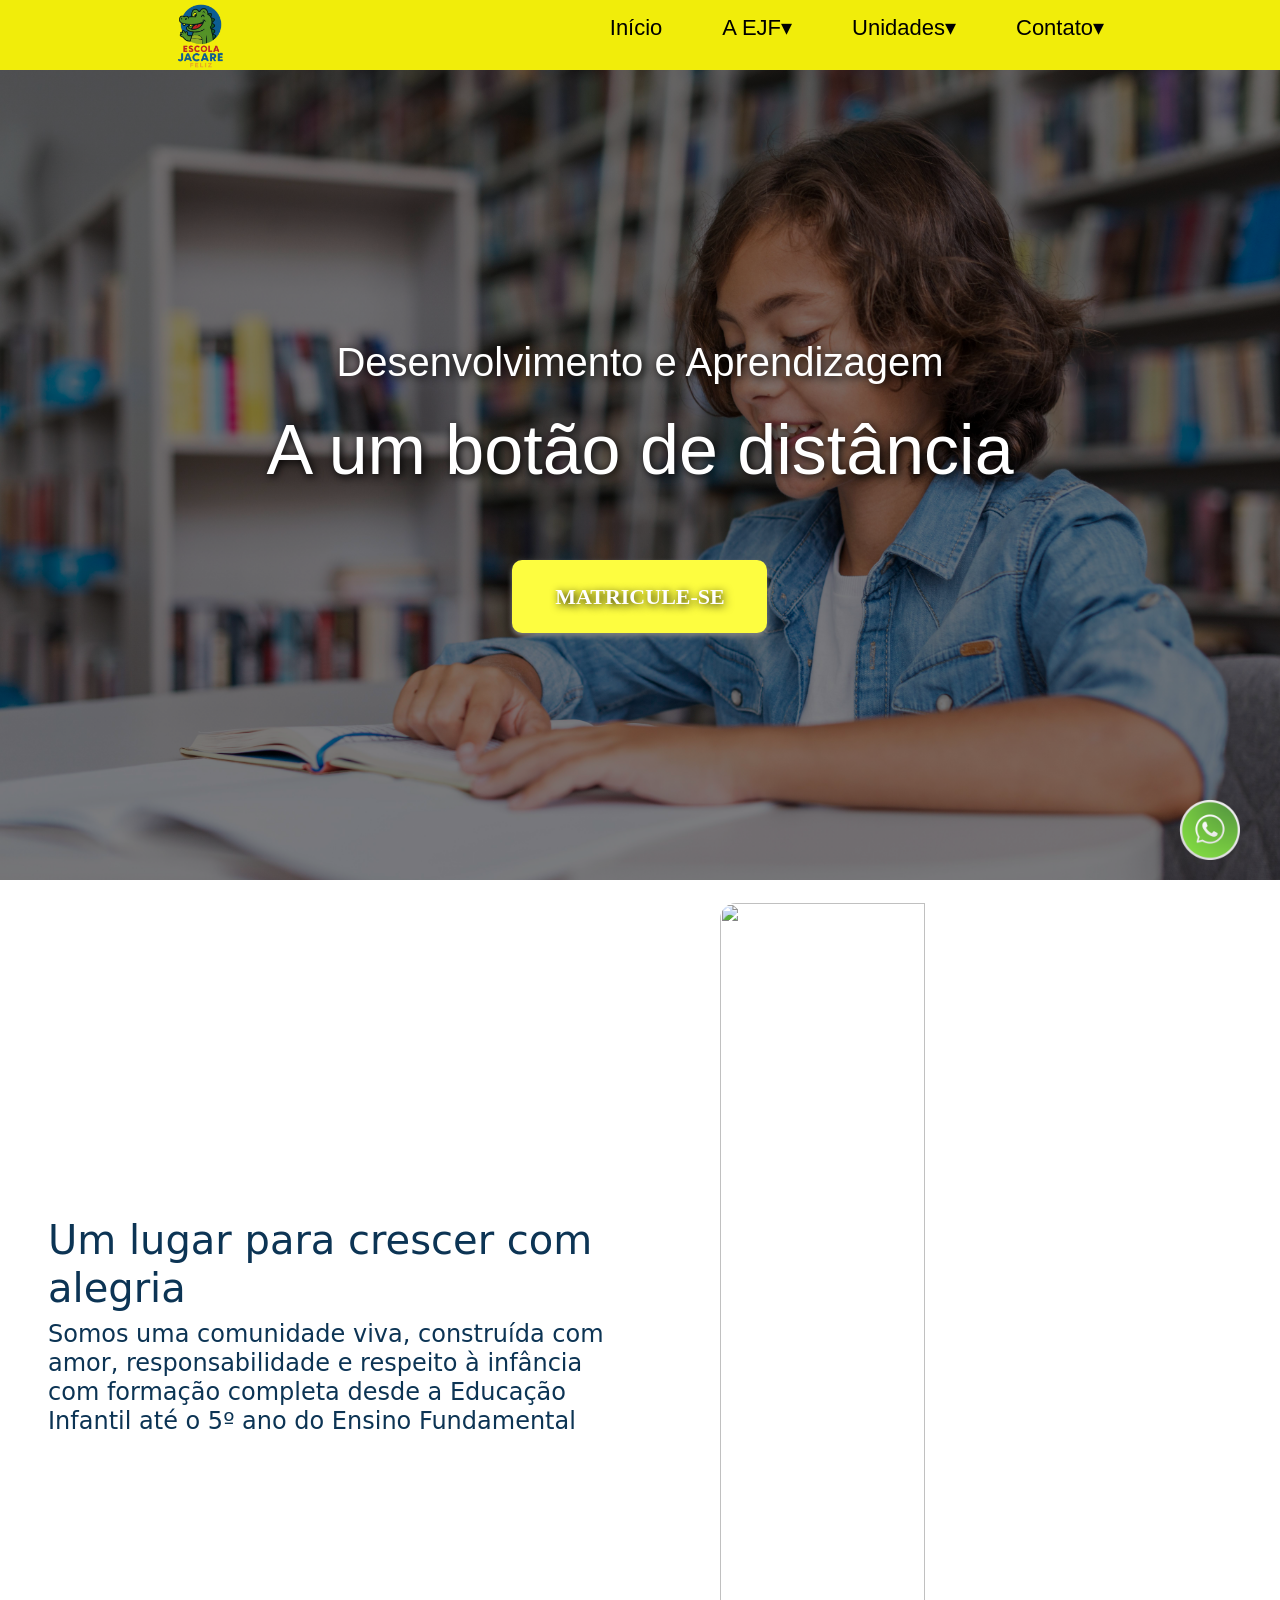
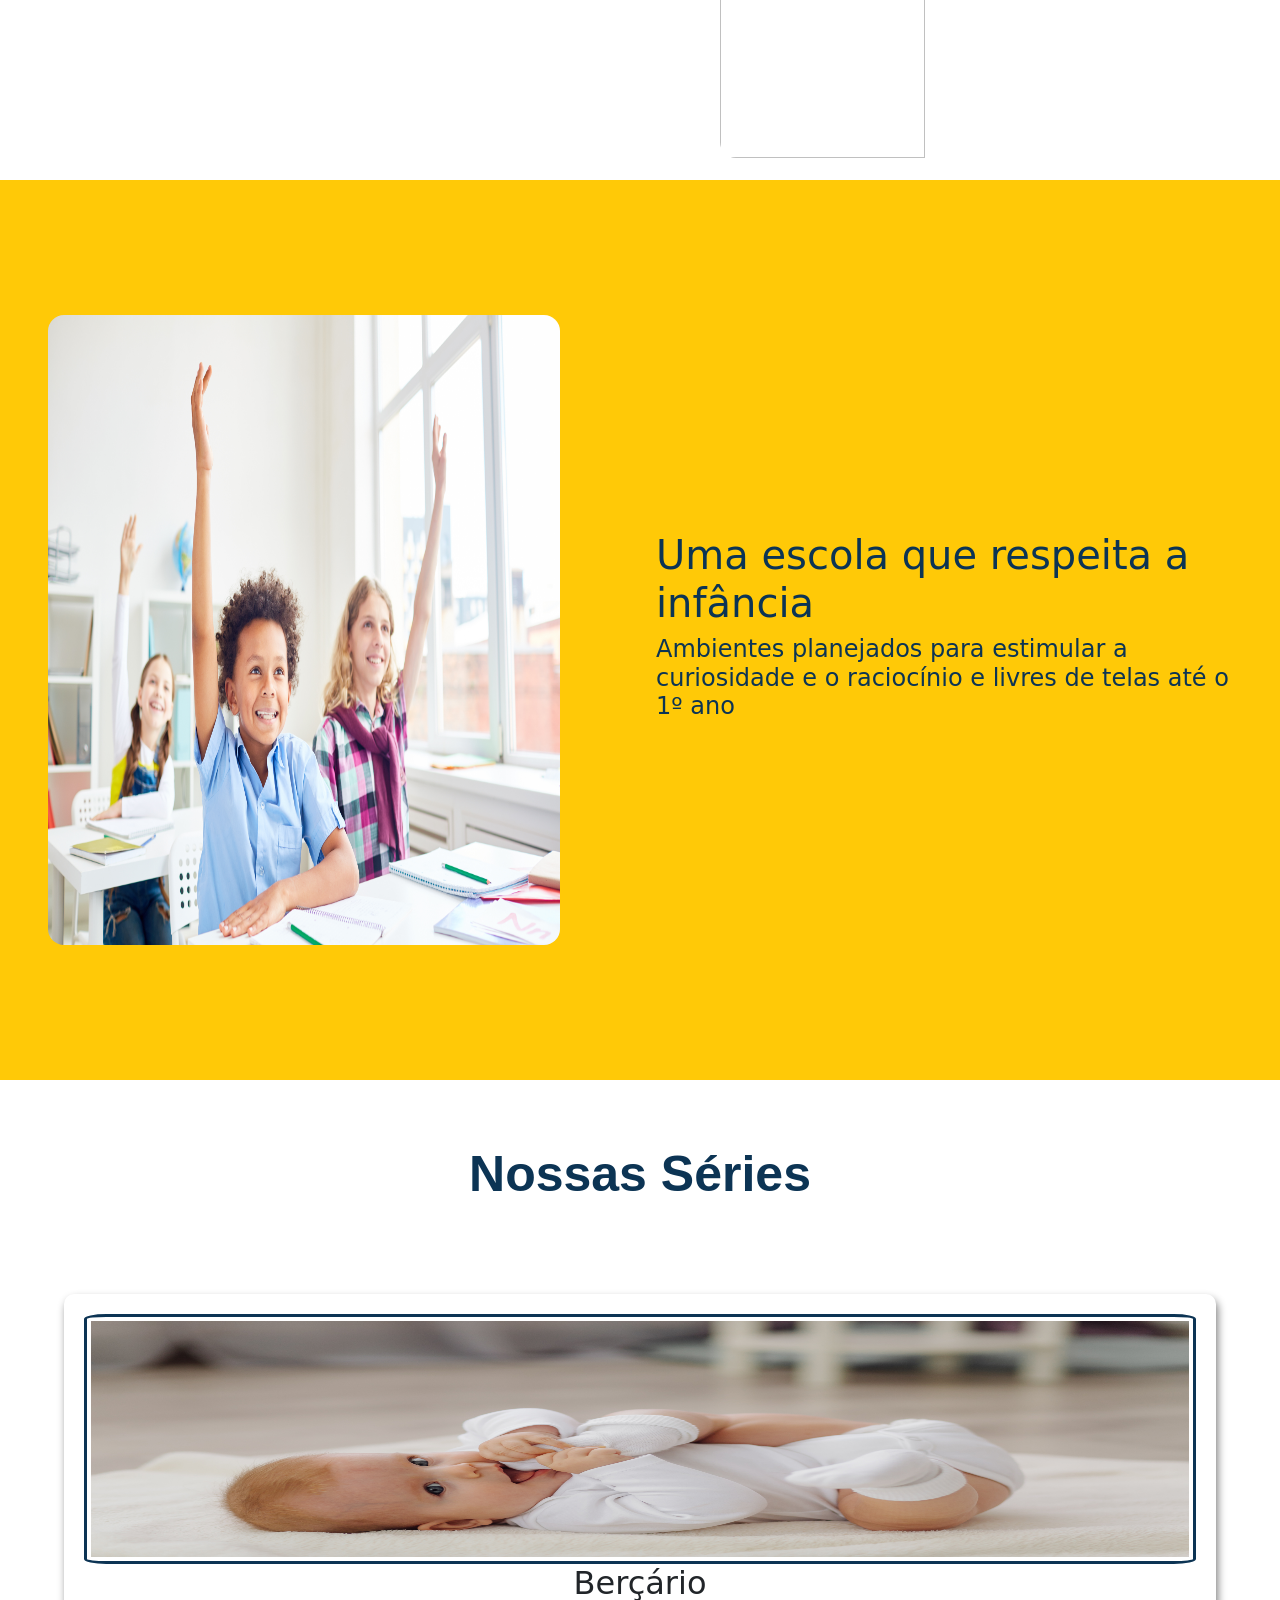
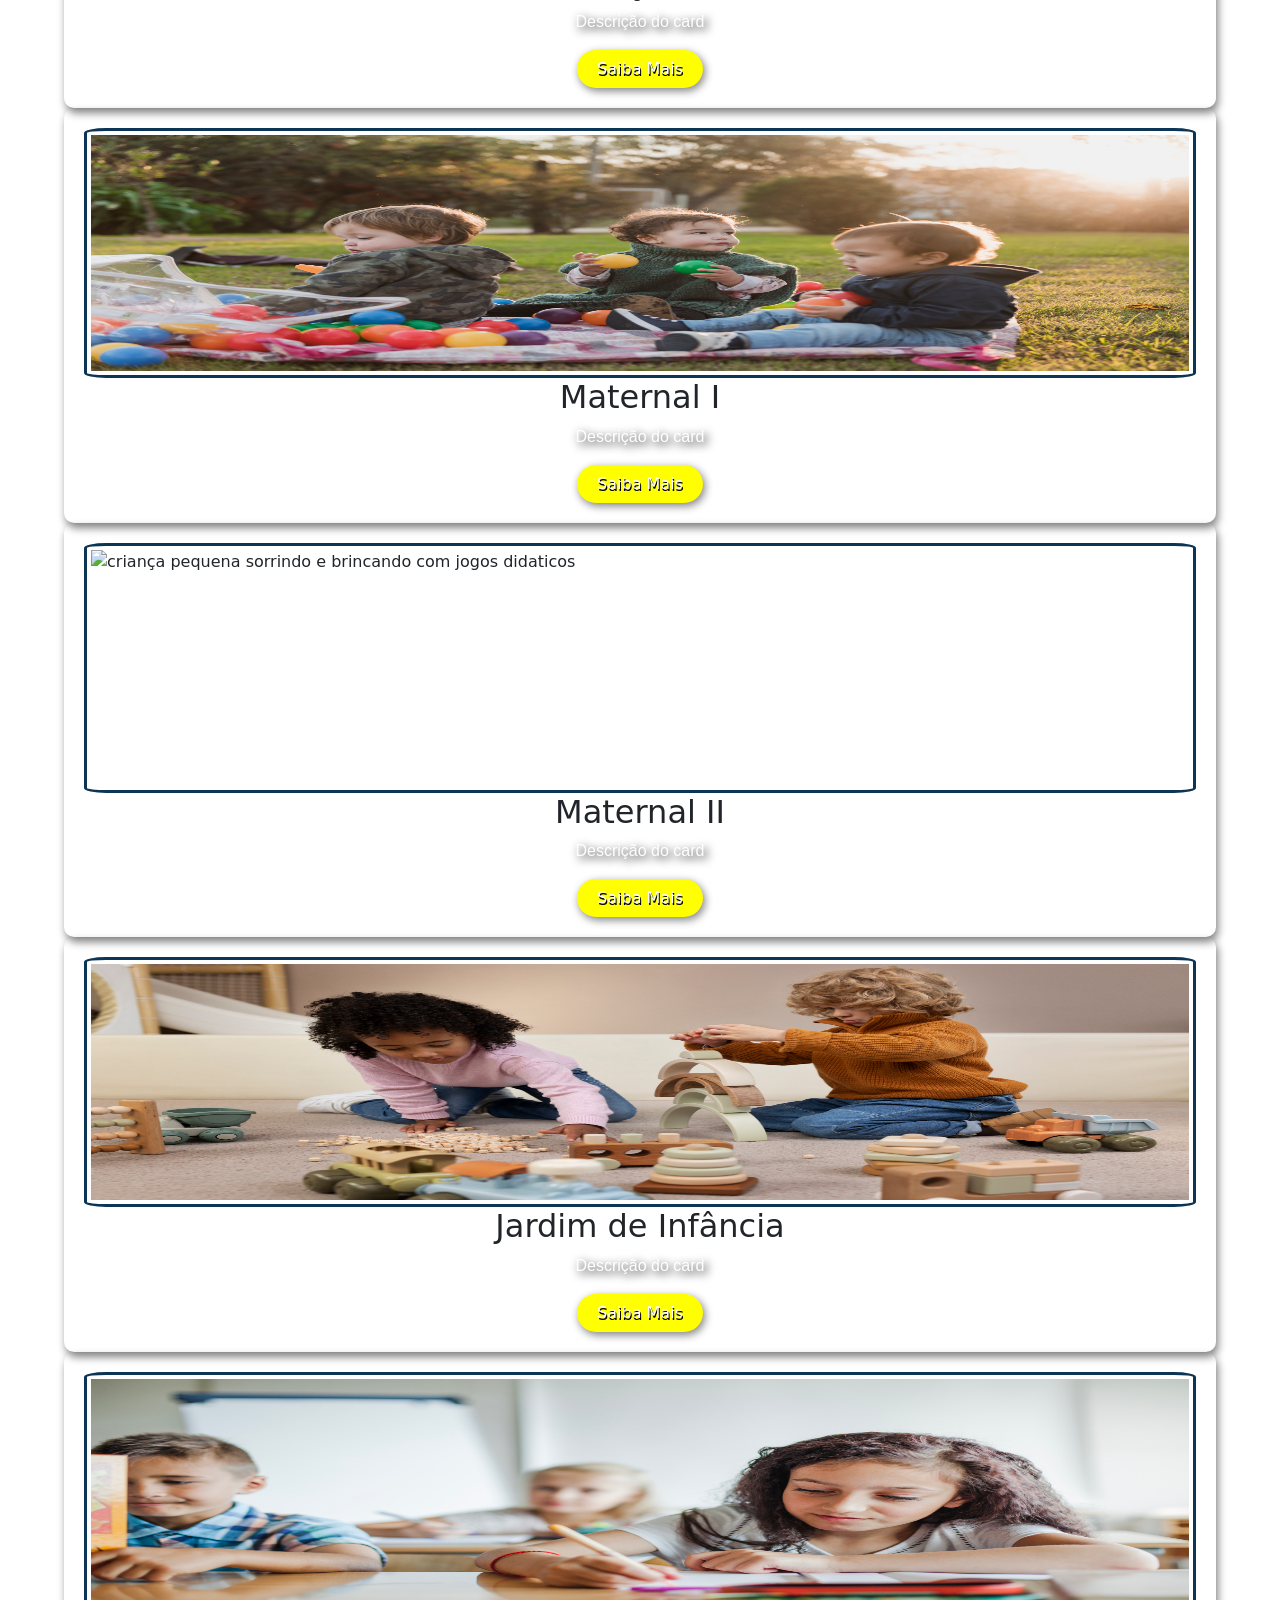
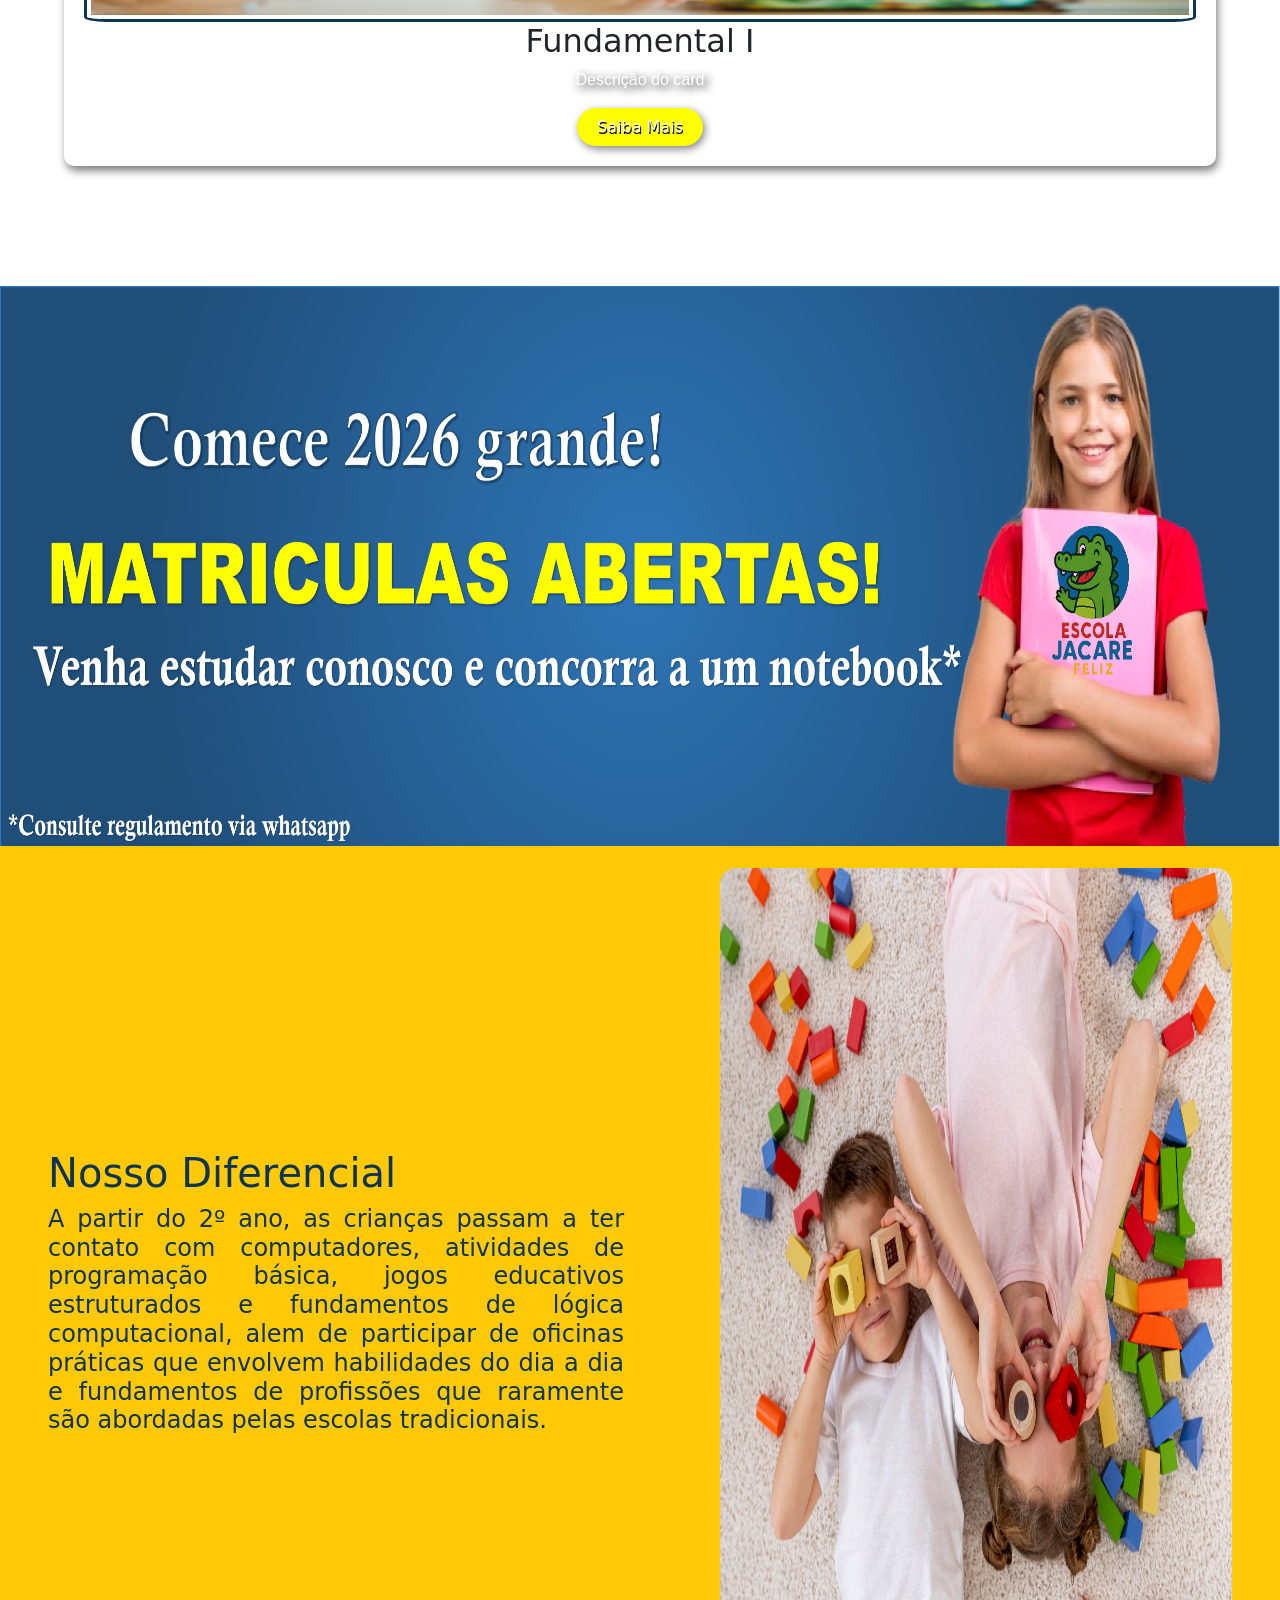
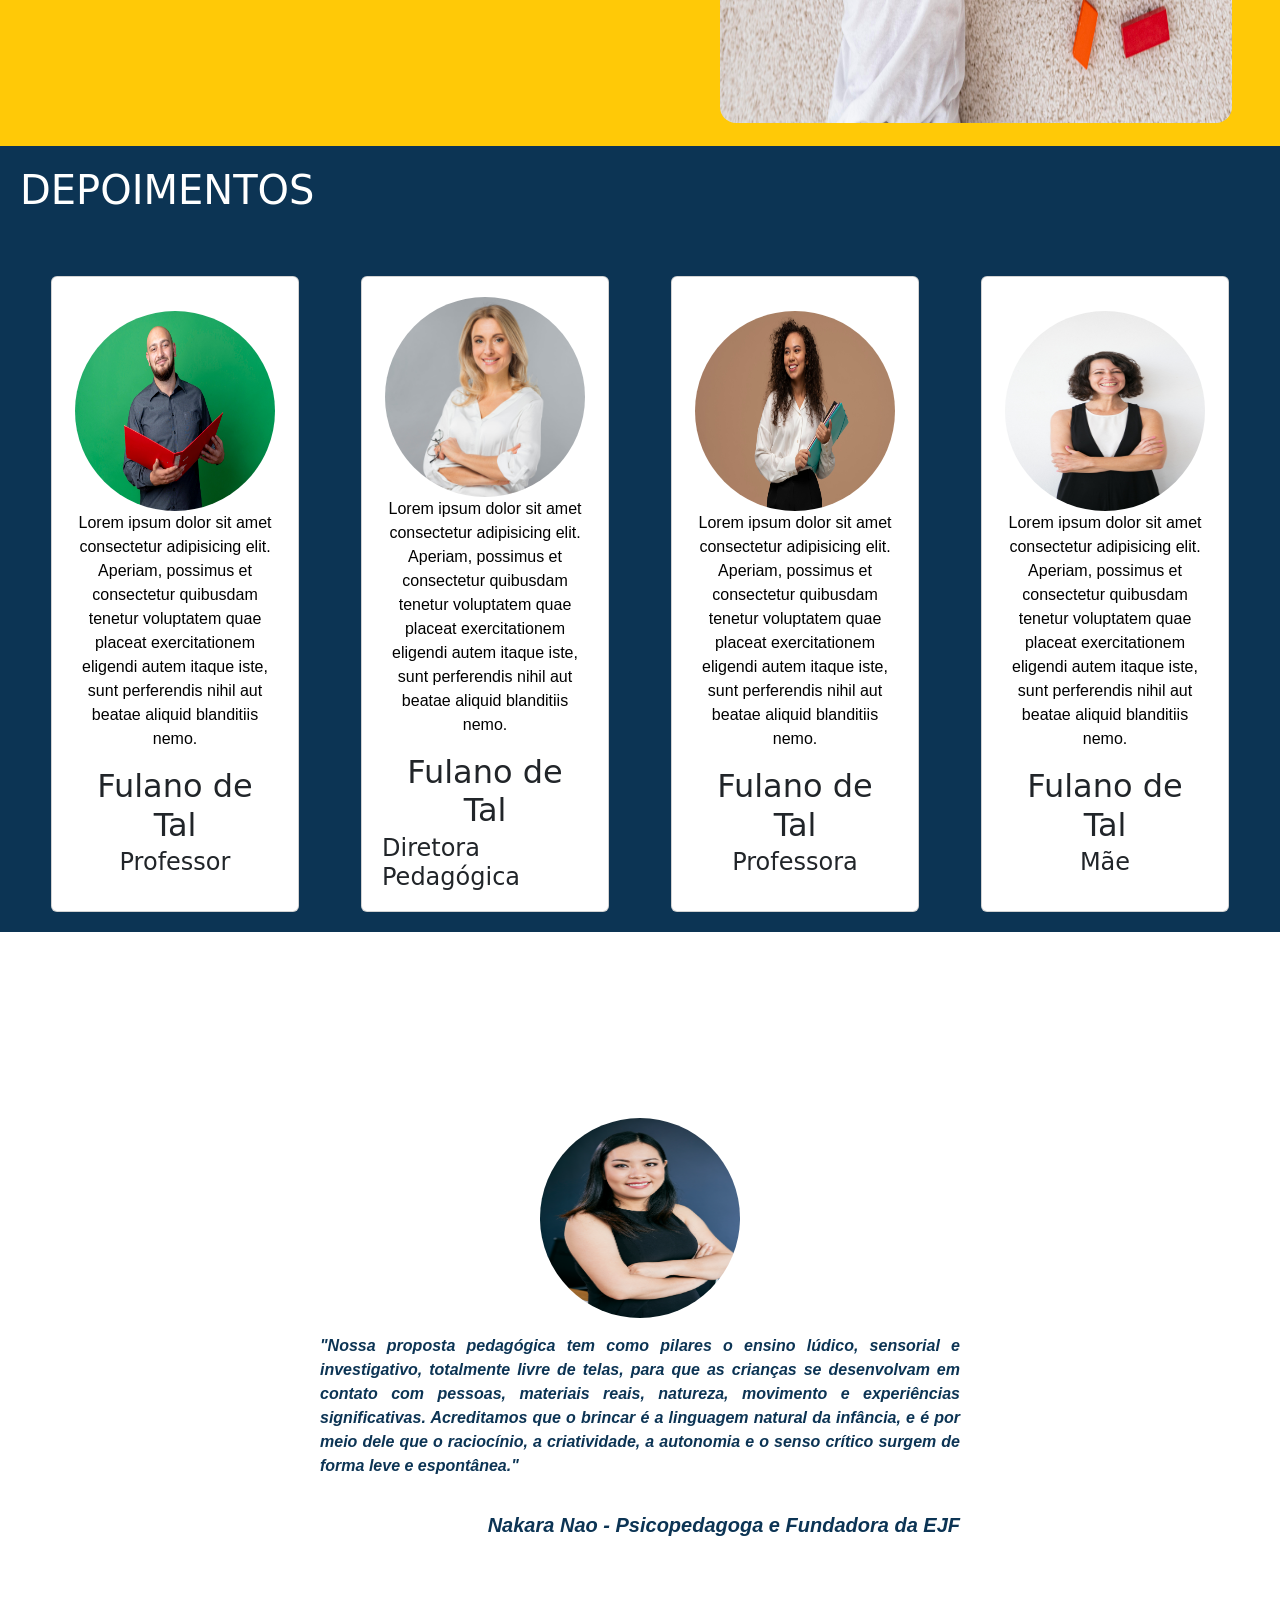
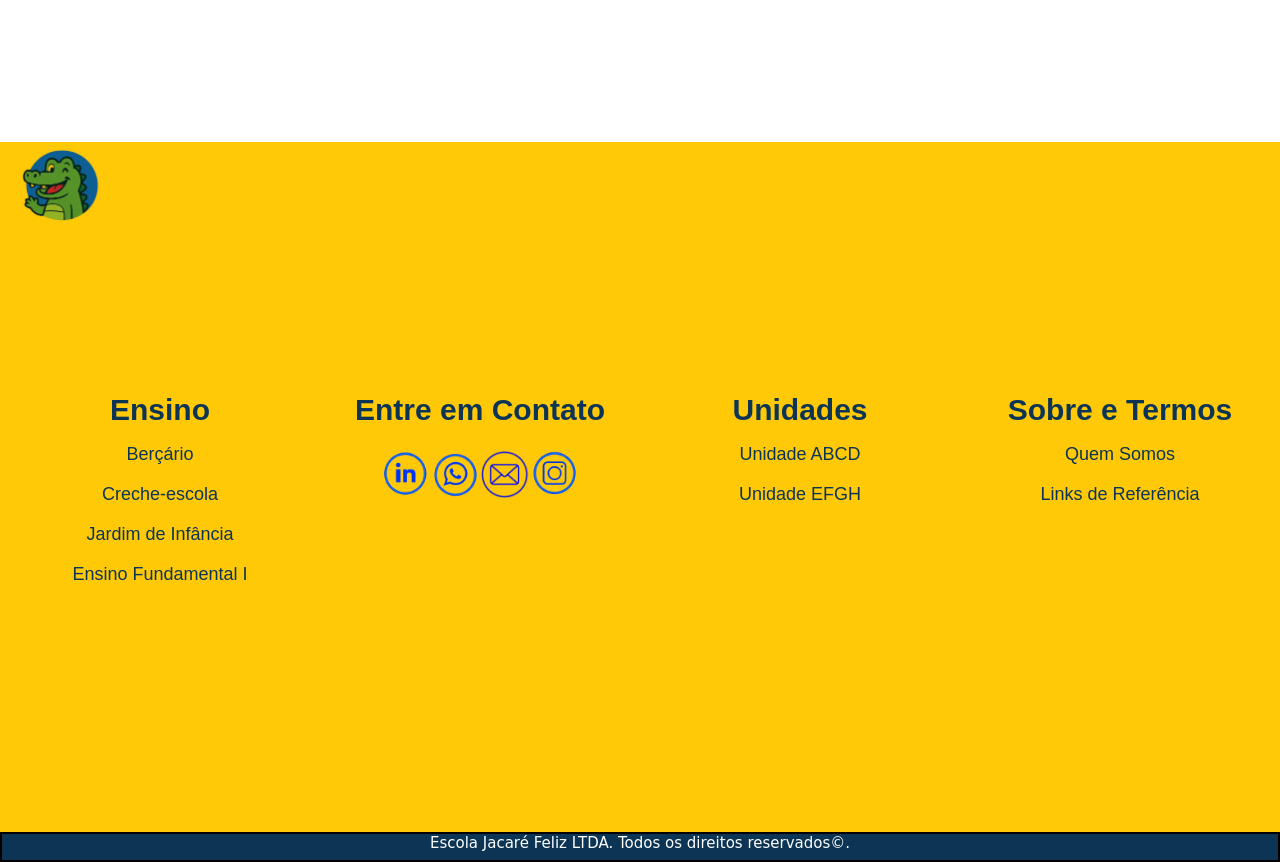
==== index.html @ 730bd3cc "atualizando pagina do site" ====
<!DOCTYPE html>
<html  lang="pt-BR">
<head>
	<meta charset="utf-8">
	<meta name="viewport" content="width=device-width, initial-scale=1">
	<link rel="stylesheet" href="menu-dropdown.css">
  	<link rel="stylesheet" href="body.css">
	<link rel="stylesheet" href="teste.css">
	<link rel="stylesheet" href="footer.css">
	<link rel="stylesheet" href="">
	<link rel="preconnect" href="https://fonts.googleapis.com"> <!--GOOGLE FONTS POPPINS-->
	<link rel="preconnect" href="https://fonts.gstatic.com" crossorigin>
	<link href="https://fonts.googleapis.com/css2?family=Jersey+25&family=Poppins:ital,wght@0,100;0,200;0,300;0,400;0,500;0,600;0,700;0,800;0,900;1,100;1,200;1,300;1,400;1,500;1,600;1,700;1,800;1,900&family=Roboto:ital,wght@0,100;0,300;0,400;0,500;0,700;0,900;1,100;1,300;1,400;1,500;1,700;1,900&display=swap" rel="stylesheet"> <!--GOOGLE FONTS-->
	<link rel="stylesheet" href="https://fonts.googleapis.com/css2?family=Material+Symbols+Outlined:opsz,wght,FILL,GRAD@20..48,100..700,0..1,-50..200" />
	<link rel="preconnect" href="https://fonts.googleapis.com">
	<link rel="preconnect" href="https://fonts.gstatic.com" crossorigin> <!--GOOGLE FONTS JERSEY-->
	<link href="https://fonts.googleapis.com/css2?family=Jersey+25&family=Poppins:ital,wght@0,100;0,200;0,300;0,400;0,500;0,600;0,700;0,800;0,900;1,100;1,200;1,300;1,400;1,500;1,600;1,700;1,800;1,900&family=Roboto:ital,wght@0,100;0,300;0,400;0,500;0,700;0,900;1,100;1,300;1,400;1,500;1,700;1,900&family=Sedan+SC&family=Ubuntu+Sans+Mono:ital,wght@0,400..700;1,400..700&display=swap" rel="stylesheet">
	<link rel="preconnect" href="https://fonts.googleapis.com">
<link rel="preconnect" href="https://fonts.gstatic.com" crossorigin>
<link href="https://fonts.googleapis.com/css2?family=Google+Sans:ital,opsz,wght@0,17..18,400..700;1,17..18,400..700&family=Intel+One+Mono:ital,wght@0,300..700;1,300..700&display=swap" rel="stylesheet">
	<link rel="icon" type="image/x-icon" href="img/ChatGPT_Image_28_de_mai._de_2025__18_02_36-removebg-preview.png">
	<title>Início - Escola Jacaré Feliz</title>
	<link rel="stylesheet" href="https://fonts.googleapis.com/css2?family=Material+Symbols+Outlined:opsz,wght,FILL,GRAD@20..48,100..700,0..1,-50..200" />
	<link
    rel="stylesheet"
    href="https://cdnjs.cloudflare.com/ajax/libs/animate.css/3.7.2/animate.min.css"
  />
   <link
  rel="stylesheet"
  href="https://cdn.jsdelivr.net/npm/swiper@12/swiper-bundle.min.css"
/>
	<link href="https://cdn.jsdelivr.net/npm/bootstrap@5.3.3/dist/css/bootstrap.min.css" rel="stylesheet" integrity="sha384-QWTKZyjpPEjISv5WaRU9OFeRpok6YctnYmDr5pNlyT2bRjXh0JMhjY6hW+ALEwIH" crossorigin="anonymous"><!--INCORPORAÇÃO DE BOOTSTRAP-->
	<script src="https://cdn.jsdelivr.net/npm/bootstrap@5.3.3/dist/js/bootstrap.bundle.min.js" integrity="sha384-YvpcrYf0tY3lHB60NNkmXc5s9fDVZLESaAA55NDzOxhy9GkcIdslK1eN7N6jIeHz" crossorigin="anonymous"></script>
</head>
<body>
		<header>
		<div class="logotipo" id="escola">
			<a href="index.html"><img src="ChatGPT_Image_28_de_mai._de_2025__18_02_36-removebg-preview.png" alt="logotipo da Escola Jacaré Feliz" style="height: 70px;"></a> <!--para adicionar link na imagem, coloque a imagem dentro da tag a-->
		</div>
    <!--<form>
		  <input type="search" name="caixa-busca" placeholder="O que está buscando?" class="campo" size="25">
		  <button type="button" class="botao botao-busca" name="buscar">Buscar</button>
	  </form>-->
		<nav>
				<ul>
					<li><a class="a-text" href="index.html">Início</a></li>
					<li class="dropdown">
            			<a class="a-text">A EJF▾</a>
            				<ul>
              					<div class="dropdown-content" id="drop-cont">
                          <li><a class="a-text" href="quemsomos.html">Quem Somos</a></li>
									        <li><a class="a-text2" href="#">Séries▸</a></li>
									        <li><a class="a-text2" href="programacao.html">Eventos▸</a></li>
									        <li class="sub-dropdown"><a class="a-text2" href="programacao.html">Institucional▸</a>
										        <ul>
											        <div class="dropdown-content2" id="drop_cont2">
											          <li><a class="a-text2" href="loginaluno.html" target="_blank">Portal do Aluno</a></li>
											          <li><a class="a-text2" href="login.html" target="_blank">Portal dos Pais</a></li>
											          <li><a class="a-text2" href="login.html" target="_blank">Portal do Professor</a></li>
                              </div>
                            </ul>	
                          </li>
                        </div>	
            				</ul>
          			</li>
					<li class="dropdown"> <!--A classe vem no li ou na div??-->
							<a class="a-text" href="location.html" onclick="showdropdown()">Unidades▾</a> <!--tem que ter dropdown-->
								<!--<ul>
									<div class="dropdown-content">
										<li><a class="a-text2" href="quemsomos.html">Encontre uma unidade </a></li>
										<li><a class="a-text2" href="contato.html">Seja um franqueado ▸</a></li>
									</div>	
								</ul>-->
					<li class="dropdown">
						<a class="a-text" href=# onclick="showdropdown()">Contato▾</a>
							<ul>
									<div class="dropdown-content" id="drop_cont2">
										<li><a class="a-text2" href="faleconosco.html">Fale Conosco▸</a></li>
										<li><a class="a-text2" href="matriculas.html">Matrículas▸</a></li>
										<li><a class="a-text2" href="contato.html">Trabalhe com a gente▸</a></li>
									</div>	
								</ul>
					</li>
				</ul>
			</div>
		</nav>        
	</header>
	<div class="heroimg_homepageescola">
		<div class="hero_text">
			<p>Desenvolvimento e Aprendizagem</p>
			<h2>A um botão de distância</h2>
			<a class="button_findschool" href="quemsomos.html">Matricule-se</a>
		</div>
	</div>
	<section class="info">
		<div class="package-um">
			<h1>Um lugar para crescer com alegria</h1>
			<h4>Somos uma comunidade viva, construída com amor, responsabilidade e respeito à infância com formação completa desde a Educação Infantil até o 5º ano do Ensino Fundamental</h4>
		</div>
		<img src="img/filhos-completos-correndo-ao-ar-livre.jpg" id="img-um">
	</section>
	<section class="metodos">
		<img style="height: 70%; width: 40%;" src="img/criancas-levantando-maos.jpg">
		<div class="package-um">
			<h1>Uma escola que respeita a infância</h1>
			<h4>Ambientes planejados para estimular a curiosidade e o raciocínio e livres de telas até o 1º ano</h4>
		</div>
	</section>
	<div id="titulo">
		<h2 id="titulo-um" style="font-size: 50px; text-align: center; margin-bottom: 40px;">Nossas Séries</h2>
	</div>
	<!--<section class="cursos">

		<a href="#b-1" class="nav prev">◀</a>
        <a href="#b-4" class="nav next">▶</a>

		<div class="container-pai">
			<div class="caixa-img" id="b-1" onmouseover="link_click()">
				<img src="img/retrato-de-uma-jovem-familia.jpg">
				<div class="card-text"><h3>Berçário</h3><p>Conheça um pouco sobre a origem e atividades da nossa Instituição</p></div>
			</div>
			<div class="caixa-img" id="b-1" onmouseover="link_click()">
				<img src="img/criancas-tocando-com-brinquedo-em-jardim.jpg">
				<div class="card-text"><h3>Maternal I</h3><p>Conheça um pouco sobre a origem e atividades da nossa Instituição</p></div>
			</div>
			<div class="caixa-img" onmouseover="link_click2()" id="b-2">
				<img src="img/criancas-tocando-grupo.jpg">
				<div class="card-text"><h3>Maternal II</h3><p>Fique informado sobre  eventos e cursos em sua localidade</p></div>
			</div>
			<div class="caixa-img" onmouseover="link_click3()" id="b-3">
				<img src="img/criancas-brincando-com-brinquedos-ecologicos-tiro-completo.jpg">
				<div class="card-text"><h3>Jardim de Infância</h3><p>Entre em contato conosco atráves de nossos canais digitais</p></div>
			</div>
			<div class="caixa-img" onmouseover="link_click4()" id="b-4">
				<img src="img/menina-sentada-na-mesa-de-escrita.jpg">
				<div class="card-text"><h3>Fundamental I</h3><p>Veja onde estamos e encontre rotas até nossa sede em sua localidade</p></div>
			</div>
		</div>
	</section>-->
	<section>
			<div class="card-container swiper">
          <div class="cards-lista swiper-wrapper">
            <div class="card-conteudo swiper-slide">
              <img src="img/retrato-de-uma-jovem-familia.jpg" alt="bebê deitado de costas sorrindo e segurando o pé enquanto o leva à boca">
              <h2 class="titulo-card">Berçário</h2>
              <p class="descricao-card">Descrição do card</p>
              <button class="botao-card">Saiba Mais</button>
            </div>
            <div class="card-conteudo swiper-slide">
              <img src="img/criancas-tocando-com-brinquedo-em-jardim.jpg" alt="grupo de bebês de dois anos sentados na grama enquanto brincam com bolinhas coloridas">
              <h2 class="titulo-card">Maternal I</h2>
              <p class="descricao-card">Descrição do card</p>
              <button class="botao-card">Saiba Mais</button>
            </div>
            <div class="card-conteudo swiper-slide">
              <img src="img/feche-crianca-desfrutando-jogo-didatico.jpg" alt="criança pequena sorrindo e brincando com jogos didaticos">
              <h2 class="titulo-card">Maternal II</h2>
              <p class="descricao-card">Descrição do card</p>
              <button class="botao-card">Saiba Mais</button>
            </div>
            <div class="card-conteudo swiper-slide">
              <img src="img/criancas-brincando-com-brinquedos-ecologicos-tiro-completo.jpg" alt="criança pequena sorrindo e brincando com jogos didaticos">
              <h2 class="titulo-card">Jardim de Infância</h2>
              <p class="descricao-card">Descrição do card</p>
              <button class="botao-card">Saiba Mais</button>
            </div>
            <div class="card-conteudo swiper-slide">
              <img src="img/menina-sentada-na-mesa-de-escrita.jpg" alt="criança pequena sorrindo sentada no chão com livro no colo aprendendo">
              <h2 class="titulo-card">Fundamental I</h2>
              <p class="descricao-card">Descrição do card</p>
              <button class="botao-card">Saiba Mais</button>
            </div>
          </div>
          <div class="swiper-pagination"></div>
            <div class="swiper-button-prev"></div>
  			<div class="swiper-button-next"></div>
      </div>
	</section>
	 
	<section class="divulgacao">
		<a class="link_banner" href="#">
			<div id="banner">
			</div>
		</a>
	</section>
		<!--sempre se atente a fechar todas as tags para não gerar erros no código-->
	<section class="metodos">
		<div class="package-um">
			<h1>Nosso Diferencial</h1>
			<h4 id="metodos-texto">A partir do 2º ano, as crianças passam a ter contato com computadores, atividades de programação básica, jogos educativos estruturados e fundamentos de lógica computacional, alem de participar de oficinas práticas que envolvem habilidades do dia a dia e fundamentos de profissões que raramente são abordadas pelas escolas tradicionais.</h4>
		</div>
		<img src="img/criancas-nao-binarias-de-vista-superior-brincando-com-um-jogo-colorido.jpg">
	</section>
	<section class="depoimentos">
			<h1>DEPOIMENTOS</h1>
			<div class="card-container2">
        <div class="card">
          <img src="img/84050.jpg" alt="" class="card-img">
          <p class="card-description">Lorem ipsum dolor sit amet consectetur adipisicing elit. 
            Aperiam, possimus et consectetur quibusdam tenetur voluptatem quae placeat exercitationem 
            eligendi autem itaque iste, sunt perferendis nihil aut beatae aliquid blanditiis nemo.</p>
          <h2 class="card-title">Fulano de Tal</h2>
          <h4 class="card-subtitle">Professor</h4>
        </div>
        <div class="card">
          <img src="img/2148029483.jpg" alt="" class="card-img">
          <p class="card-description">Lorem ipsum dolor sit amet consectetur adipisicing elit. 
            Aperiam, possimus et consectetur quibusdam tenetur voluptatem quae placeat exercitationem 
            eligendi autem itaque iste, sunt perferendis nihil aut beatae aliquid blanditiis nemo.</p>
          <h2 class="card-title">Fulano de Tal</h2>
          <h4 class="card-subtitle">Diretora Pedagógica</h4>
        </div>
        <div class="card">
          <img src="img/2150379181.jpg" alt="" class="card-img">
          <p class="card-description">Lorem ipsum dolor sit amet consectetur adipisicing elit. 
            Aperiam, possimus et consectetur quibusdam tenetur voluptatem quae placeat exercitationem 
            eligendi autem itaque iste, sunt perferendis nihil aut beatae aliquid blanditiis nemo.</p>
          <h2 class="card-title">Fulano de Tal</h2>
          <h4 class="card-subtitle">Professora</h4>
        </div>
        <div class="card">
          <img src="img/21095.jpg" alt="" class="card-img" >
          <p class="card-description">Lorem ipsum dolor sit amet consectetur adipisicing elit. 
            Aperiam, possimus et consectetur quibusdam tenetur voluptatem quae placeat exercitationem 
            eligendi autem itaque iste, sunt perferendis nihil aut beatae aliquid blanditiis nemo.</p>
          <h2 class="card-title">Fulano de Tal</h2>
          <h4 class="card-subtitle">Mãe</h4>
        </div>
      </div>
	</section>
	<!--<section class="fotos mx-auto" style= background-color: #ffc907;">
		<p style="text-align: center; font-size: 35px;">Confira a nossa</p>
		<h2 style="font-size: 60px; font-family:Impact, Haettenschweiler, 'Arial Narrow Bold', sans-serif; letter-spacing: 2px; color: rgb(50, 4, 231); text-align: center; margin-bottom: 3%;">GALERIA DE FOTOS</h2>
		</div>
		<div id="demo" class="carousel slide" data-bs-ride="carousel" data-bs-interval="3000">
			Indicadores do carrossel
			<div class="carousel-indicators">
				<button type="button" data-bs-target="#demo" data-bs-slide-to="0" class="active"></button>
				<button type="button" data-bs-target="#demo" data-bs-slide-to="1"></button>
				<button type="button" data-bs-target="#demo" data-bs-slide-to="2"></button>
				<button type="button" data-bs-target="#demo" data-bs-slide-to="3"></button>
				<button type="button" data-bs-target="#demo" data-bs-slide-to="4"></button>
			</div>
			 Itens do carrossel
			<div class="carousel-inner">
				<div class="carousel-item active">
					<img src="img/tiro-completo-garoto-feliz-pulando.jpg" style="height: 350px;" class="d-block mx-auto w-25">
				</div>
				<div class="carousel-item">
					<img src="img/criancas-brincando-com-brinquedos-ecologicos-tiro-completo.jpg" style="height: 400px; width: 300px;" class="d-block mx-auto">
				</div>
				<div class="carousel-item">
					<img src="img/criancas-sorridentes-de-vista-frontal-brincando-com-brinquedos-ecologicos.jpg" style="height: 350px;" class="d-block mx-auto w-50">
				</div>
				<div class="carousel-item">
					<img src="img/grupo-de-criancas-de-maos-dadas-e-dancando-desfrutando-de-atividades-ao-ar-livre-e-se-divertindo-no-parque-festa-infantil-ou-conceito-de-amizade.jpg" style="height: 350px;" class="d-block mx-auto w-50">
				</div>
				<div class="carousel-item">
					<img src="img/criancas-em-tiro-medio-segurando-baloes.jpg" style="height: 350px;" class="d-block mx-auto w-50">
				</div>
				<button class="carousel-control-prev" type="button" data-bs-target="#demo" data-bs-slide="prev">
					<span class="carousel-control-prev-icon" aria-hidden="true"></span>
					<span class="visually-hidden">Previous</span>
				  </button>
				  <button class="carousel-control-next" type="button" data-bs-target="#demo" data-bs-slide="next">
					<span class="carousel-control-next-icon" aria-hidden="true"></span>
					<span class="visually-hidden">Next</span>
				  </button>
			</div>
		</div>
		</section>-->
		<!--<div class="container" id="cta_one">
			<p style="text-align: center;">Nossas redes sociais</p>
		
			<div class="animate__animated animate__fadeInUp animate__delay-5s" id="social_media">
				<a href="https://www.instagram.com/gnosisbrasil.salvador?igshid=MzRlODBiNWFlZA%3D%3D" target="_blank"><img src="img/social-media-logo-collection.png"></a>
				<a href="https://wa.me/5571993364527?text=Gostaria+de+me+inscrever+no+Evento%21" target="_blank"><img src="img/social-media-logo-collection - Copia.png"></a>
				
			</div>
		</div>-->
		<aside class = "resumo_instituicao">
			<img src="img/empresario-confiante-bonito.jpg" alt="fundadora da escola Jacaré Feliz" class="resumo">
			<p class="resumo-paragrafo" id="descricao"><i>"Nossa proposta pedagógica tem como pilares o ensino lúdico, sensorial e investigativo, totalmente livre de telas, 
				para que as crianças se desenvolvam em contato com pessoas, materiais reais, natureza, movimento e experiências significativas. 
				Acreditamos que o brincar é a linguagem natural da infância, e é por meio dele que o raciocínio, a criatividade, a autonomia e o senso crítico surgem de forma leve e espontânea."</i></p>
			<p class="resumo-paragrafo" id="titulo-resumo"><i>Nakara Nao - Psicopedagoga e Fundadora da EJF</i></p>
		</aside>
		<!--<div class="container" id="">
			
		</div>-->
		<footer>
			<div>
			   <a href="index.html">
					<img src="img/ChatGPT_Image_28_de_mai._de_2025__18_02_36-removebg-preview.png" style="height: 80px;" alt="logo da escola jacaré Feliz">
			   </a>
			</div>
			<div class="container-footer">
				<div class="rodape-info">
					<h3 class="h3_rodape">Ensino</h3>
					<a class="a-style-footer"  href="#">Berçário</a>
					<a class="a-style-footer"  href="#">Creche-escola</a>
					<a class="a-style-footer"  href="#">Jardim de Infância</a>
					<a class="a-style-footer"  href="#">Ensino Fundamental I</a>
				</div>
				<div class="rodape-info">
					<h3 class="h3_rodape">Entre em Contato</h3>
					<div class="contato-link">
						<a class="a-style" href="https://w.app/gnosisbrasilsalvador" target="_blank"><img src="img/58-removebg-previewin.png" alt="logo clicável do LinkedIn" class="insta-img"></a>
						<a class="a-style" href="https://w.app/gnosisbrasilsalvador" target="_blank"><img src="img/58-removebg-preview.png" alt="logo clicável do Whatsapp" class="insta-img"></a>
						<a class="a-style"  href="#"><img src="img/configuracao-de-circulos-de-e-mail_1_-removebg-preview.png" alt="logo clicável do LinkedIn" class="insta-img"></a>
						<a class="a-style"  href="https://www.instagram.com/gnosisbrasil.salvador?igshid=MzRlODBiNWFlZA%3D%3D" target="_blank"><img src="img/58-removebg-previewinsta.png" alt="logo clicável do Instagram" class="insta-img"></a>
					</div>
				</div>
					
				<div class="rodape-info">
					<h3 class="h3_rodape">Unidades</h3>
					<a class="a-footer" href="https://w.app/gnosisbrasilsalvador" target="_blank">Unidade ABCD</a>
					<a class="a-footer"  href="#">Unidade EFGH</a>

				</div>
				<div class="rodape-info">
					<h3 class="h3_rodape">Sobre e Termos</h3>
					<a class="a-style"  href="quemsomos.html">Quem Somos</a>
					<a class="a-style" href="#">Links de Referência</a>
				</div>
			</div>
			<div id="nota">
				<h4>Escola Jacaré Feliz LTDA. Todos os direitos reservados©.</h4>
			</div>
		</footer>
		<a class="whats-button" href="https://wa.me/5527981821964?text=Gostaria%20de%20matricular%20meu(minha)%20filho(a)" target="_blank"><img src="img/10464266.png" class="whats-img"></a>
		<script src="https://cdn.jsdelivr.net/npm/swiper@12/swiper-bundle.min.js"></script>
    <script src="card.js"></script>
		<script src="https://cdn.jsdelivr.net/npm/bootstrap@5.3.3/dist/js/bootstrap.bundle.min.js" integrity="sha384-YvpcrYf0tY3lHB60NNkmXc5s9fDVZLESaAA55NDzOxhy9GkcIdslK1eN7N6jIeHz" crossorigin="anonymous"></script>
		<script src="scripts.js"></script>
</body>
</html>
---- menu-dropdown.css ----
*{
    box-sizing: border-box;
    list-style-type: none;
    text-decoration: none;

}

:root {
    --backum: rgb(241, 237, 10);
    --bodybkg: rgb(253, 244, 244);
    --botaocor: #fdfd40;
    --botaocordois: rgb(248, 193, 11);
    --button_color: #ffc907;
    --texto: white;
    --shad: rgb(52, 52, 52);
    --footer: rgb(12,52,84);
    --fonte_principal: 'rustling_treesregular';
    --fonte_secundaria: 'latomedium', sans-serif;
    --fonte_terciaria: "Constantia";
}

header {
    display: flex;
    align-items: center;
    justify-content: space-around;
    align-items: center;
    background-color: /*rgb(248, 193, 11);*/ var(--backum);
}

.logotipo-img img{
    width: 90px;
}


ul {
    display: flex;
    flex-flow: row nowrap;
    gap: 2.5rem;
    justify-content: space-around;
}

li {
    padding: 5px 10px;
    
}


.a-text, .a-text2{
    text-decoration: none;
    font-family: "Google Sans", sans-serif;
    font-size: 22px;
    color: black;
    font-weight: 500;
}

.dropdown-content li:hover{ /*para que a ombra pegue toda a etenão do submenu,
    deve-se adicionar a sombra ao <li> e não ao <a>*/
    background-color: rgba(12,52,84, 1);
}

.a-text2:hover, .a-text:hover{
    color: aliceblue;
    text-shadow: 1px 1px gray;
}


.dropdown {
    position: relative;
}
.dropdown-content, .dropdown-content2 {
    background-color: var(--botaocor);
    position: absolute;
    display: none;
    width: 275px;
    border-radius: 10px;
    top: 45px;
}

.dropdown:hover .dropdown-content{
    display: block;
}

.dropdown-content2 {
    left: 100%;
    top: 70%;
}

.sub-dropdown:hover .dropdown-content2 {
    display: inline;

}


.botao {
    border: none;
    padding: 5px 10px; /*O primeiro valor é vertical e o segundo horizontal*/
    border-radius: 10px;
    color: var(--texto);
    font-size: 15px;
    font-weight: 500;
    box-shadow: 1px 1px 7px gray;

}

.botao-busca {
    background-color: rgb(16, 64, 135);
}
---- body.css ----
body {
    /*background-color: url(img/abstract-surface-textures-white-concrete-stone-wall.jpg);*/
    background-size: cover;
    background-repeat: no-repeat;
}

/*======DEFININDO RESET DA PÁGINA - CONFIGURAÇÕES GERAIS QUE SERÃO INCPORADOS A TODAS AS PÁGINAS=========
Estes padrões aqui estão sendo aplicados para DESKTOP:*/

* { /*RESETD DA PÁGINA*/
    margin: 0;
    padding: 0;
    box-sizing: border-box;
    font-size: 100%;
    text-decoration: none;
  }

    body {
        overflow-x: hidden;
        position: relative;
    }

   /*IMPORTANDO FONTES DE FORA (DOWNLOADS)*/
  @font-face {
      font-family: 'rustling_treesregular';
      src: url('webfontkit-20240527-124332/rustling-trees-regular_-_copia-webfont.woff2') format('woff2'),
           url('webfontkit-20240527-124332/rustling-trees-regular_-_copia-webfont.woff') format('woff');
      font-weight: normal;
      font-style: normal;
  }
  
  @font-face {
      font-family: 'latomedium';
      src: url('lato-mediun-webfont.woff2') format('woff2'),
           url('lato-mediun-webfont.woff') format('woff');
      font-weight: normal;
      font-style: normal;
  }

  :root {
    --bkg1: rgb(12,52,84);
    --bkg2: rgb(8, 36, 68);
      --hover:  #fdfd40;
    --menutxt: white;
    --button_color: #ffc907;
    --shad: rgb(52, 52, 52);
    --footer: rgb(12,52,84);
    --fonte_principal: 'rustling_treesregular';
    --fonte_secundaria: 'latomedium', sans-serif;
    --fonte_terciaria: "Constantia";
  }

  .whats-button img {
    height: 100px;
    width: 100px;
}

.whats-button { /*os atributos para um botão flutuante devem ser aplicados à <a> 
    tag, e não à*/
    position: fixed;
    right: 20px;
    bottom: 20px;
}
  /*================== INICIO DO CONTEÚDO ==================*/
  /*================== INICIO DO CONTEÚDO - CONTEÚDO DA HOME PAGE e LANDING PAGE ==================*/
  
.heroimg_lp {
      background: linear-gradient(to right, rgb(1, 1, 1), rgba(46, 31, 2, 0.2)), url(img/fogueira-ia.jpeg) no-repeat center center;
      background-size: cover;
      background-position-x: right;
      height: 130vh;
      display: flex;
      justify-content:left;
      align-items:center;
      box-shadow: 0 12px 16px 0 rgba(0,0,0,0.24), 0 17px 50px 0 rgba(0,0,0,0.19);
  }
  .heroimg_lp::before {
      background: linear-gradient(to bottom, rgba(0,0,0,0) 0%, rgba(0,0,0,0.5) 100%);
  }
  
.hero_text1 {text-align: center;}
.hero_text1 p {color: var(--menutxt); margin-top: 2%;}

.heroimg_homepageescola {
    display: flex;
    flex-direction: row;
    justify-content: center;
    align-items: center;
    background-image: linear-gradient(rgba(0, 0, 0, 0.5), rgba(0, 0, 0, 0.5)), url(img/garotinho-fazendo-licao-de-casa-na-biblioteca.jpg
    );
    background-position: center;
    background-size: cover;
    background-repeat: no-repeat;
    height: 90vh;
}

.hero_text {text-align: center; justify-content: center; }
.hero_text p {font-size: 40px; color: var(--menutxt); margin-top: 2%;text-shadow: 2px 2px 8px black;}
.hero_text h2 {color: var(--menutxt); font-size: 70px; text-shadow: 2px 2px 8px black; font-family: var(--fonte_secundaria); width: 100%;}

.button_findschool {
    display: inline-block;
    margin-top: 8%;
    text-align: center;
    font-family: var(--fonte_terciaria);
    font-weight: 650;
    background-color: var(--hover);
    font-size: 22px;
    padding: 20px 18px;
    cursor: pointer;
    text-transform: uppercase;
    border-radius: 10px;
    box-shadow: 0 3px 5px grey;
    text-shadow: 2px 2px 8px black;
    width: 255px;
    text-decoration: none;
    color: var(--menutxt);
}
#titulo {margin-top: 5%;}
#titulo h2 {color: var(--bkg1); font-family: var(--fonte_secundaria); font-size: 50px; text-align: left; font-weight: 650;}
#titulo p {font-size: 25px; color: var(--bkg1); text-shadow: none;}

.cursos {

    position: relative;
    height: 500px;
    max-width: 98vw;
}

.container-pai {
    display: flex;
    justify-content: flex-start; /*manter o justify-content no flex-start, pois possibilita que role ate o slider desejado*/
    overflow-x: scroll;
    scroll-snap-type: x mandatory;
    scroll-behavior: smooth;
    flex-flow: row nowrap;
}

.conteudoum > .caixa-img, .card-text {text-decoration:none; color: var(--bkg1);}

.nav {
    position: absolute;
    top: 50%;
    font-size: 2rem;
}
.next {
    right: -10px;
}

.container-pai::-webkit-scrollbar {display: none;}
.container-pai {
    scrollbar-width: none;
}

.caixa-img {
    height: 70vh;
    scroll-snap-align: start;
    flex: 0 0 250px;
    margin: 2rem; /*não usar gap, pois entra em conflito com a propriedade scroll-snap*/
    box-shadow: 1px 5px 8px gray;
}
.caixa-img img {width: 100%; height: 30vh;}
.card-text {text-align: center; height: 25vh; width: 100%;}
.caixa-img h3, p {font-family: var(--fonte_secundaria);}
.caixa-img h3 {font-weight: 550;}
.card-text p {font-size: 18px; color: var(--bkg1); text-shadow: none;}

#titulo-um h2 {
    font-size: 20px;
}

.propostas, .metodos, .info {
    height: 100vh;
    color: var(--footer);
    display: flex;
    flex-flow: row nowrap;
    justify-content: space-around;
    align-items: center;
    margin: auto;
}

.propostas h1 {
    font-size: 50px;
}

.propostas img, .metodos img, .info img {
    height: 95vh;
    width: 40%;
    border-radius: 1rem;
}

.package-um {
    width: 45%;
}

.metodos {
    background-color: var(--button_color);
}

#metodos-texto {
    text-align: justify;
}

.resumo_instituicao {
    height: 90vh;
    display: flex;
    flex-flow: column wrap;
    justify-content: center;
    align-items: center;
    gap: 1em;
}

.resumo {
    width: 200px;
    height: 200px;
    border-radius: 50%;
}

.resumo-paragrafo {
    color: var(--bkg1);
    text-shadow: none;
    font-weight: 600;
    width: 50%;
}

#descricao {
    text-align: justify;

}

#titulo-resumo {
    text-align: right;
    font-size: 20px;
}

#banner {
    width: 100vw;
    height: 78vh;
    /*margin: auto;*/
    cursor: pointer;
    /*border: solid 3px black;*/
    background-position: center;
    background-repeat: no-repeat; 
    background-size: 100% 80%;
    background-image: url(img/Banner_MatriculaEJF.png);
}
.divulgacao {
    height: 70vh;
}
.depoimentos {
    background-color: var(--bkg1);
    color: var(--menutxt);
    padding: 20px;
}

#cta_one {height: 70vh; width: 100%; margin-top: 10%;}
#cta_one p {font-size: 40px; color: var(--bkg1); text-shadow: none;}
#cta_one h2{font-size: 70px; color: var(--bkg1); font-family: var(--fonte_secundaria);}
#social_media {display: flex; flex-flow: row wrap; justify-content: center;}
#social_media img {width: 150px; height: 150px;}

#resumo_instituicao {height: 50vh; margin-top: 5%;}
#resumo_instituicao p {font-size: 20px; text-align: justify; color: var(--bkg1); text-shadow: none;}


/* ============================== PÁGINA DE CURSOS, EVENTOS E PROGRAMAÇÃO ============================== */
.accordion-header h3 {font-size: 20px; font-weight: bold;}
#mobile-img {
      width: 100%;
      height: 40vh;
}
  
.hero_image2 {
      width: 100%;
      background: linear-gradient(to right, rgb(1, 1, 1), rgba(46, 31, 2, 0.2)), url(img/close-up-person-using-mobile-phone.jpg) no-repeat center center;
      background-size: cover;
      background-position-x: right;
      height: 70vh;
      display: flex;
      justify-content: center;
      align-items: center;
      text-align: center;
      box-shadow: 0 12px 16px 0 rgba(0,0,0,0.24), 0 17px 50px 0 rgba(0,0,0,0.19);
}
  
.hero_image2 p { width: 100%; text-align: center;}
.hero_image2 h2 { text-shadow: 3px 3px 10px black;}
.hero_image3 {
      display: flex;
      flex-flow: row wrap;
      justify-content: flex-start;
      text-align: justify;
      border: 2px solid var(--menutxt);
      height: 100vh;
      width: 100%;
}
.hero_content3 p { font-size: 22px;}
.hero_content3 h3 { font-family: var(--fonte_secundaria);}

/* ==================== CONTEÚDO DA PÁGINA QUEM SOMOS ==================== */

.box-container h1 {
    font-size: 70px;
    font-weight: 600;
    color: var(--bkg1);
    margin-top: 10%;
    margin-left: 8%;
}

.box-container {display: flex; flex-direction: row; width: 100%; justify-content: space-around; }

.box_one {width: 55%;}

.box_one p {
    font-size: 20px;
    color: var(--bkg1);
    margin-top: 5%;
    margin-left: 8%;
    text-align: justify;
    text-shadow: none;
    font-weight: 530;
}
.box_two {width: 35%; }
.box_two img {
    height: 90%;
    width: 100%;
    align-items: center;
    margin-top: 10%;
    margin-right: 5%;
}
.propostas {
    background-color: var(--button_color);
    border: none;
}


.package-um p {
    color: var(--bkg1);
    text-shadow: none;
    font-size: 20px;
    text-align: justify;
}

.container_two {
    width: 100%;
    height: 100vh;
}

.container_two h1 {
    color: var(--bkg1) !important;
}

.unidade {
    background-color: var(--bkg1);
}

.unidade h4 {
    color: var(--menutxt);
}

.unidade h1 {
    color: var(--menutxt);
    font-size: 50px;
    text-align: center;
}

.unidade-um, .unidade-dois {
    padding: 2%;
    display: flex;
    flex-flow: row nowrap;
    justify-content: space-between;
    align-items: center;
}

.unidade-um img, .unidade-dois img {
    border-radius: 10px;
}

.unidade-dois {
    flex-direction: row-reverse;
}

#banner_dois {
    margin-top: 5%;
    text-align: center;
    border: none;
}

#banner_dois p {font-size: 40px;font-family: var(--fonte_secundaria); color: var(--bkg1); text-shadow: none;}
#banner_dois h1 {
    font-size: 60px;
    color: var(--bkg2);
    font-weight: 550;
    margin-bottom: 5%;
}

#home-tab-pane, #contact-tab-pane, #igcu-tab-pane {text-align: justify; margin: auto;}
#home-tab-pane img, #profile-tab-pane img {width: 500px; height: 350px; display: block; margin-left: auto; margin-right: auto; margin-top: 3%;}
#home-tab-pane p, #contact-tab-pane p, #profile-tab-pane p, #igcu-tab-pane p {font-size: 20px; width: 65%; margin: auto;}
.nav-item a {
    font-size: 20px;
}
#contact-tab-pane img{display: block; margin-left: auto; margin-right: auto;}

#nav-list {
    display: block;
    list-style-type: circle;
    font-size: 20px;
    font-weight: bold;
}

.contato-form {
    margin-top: 1%;
    height: 180vh;
    width: 100vw;
    display: flex;
    flex-flow: column nowrap;
    justify-content: center;
    align-items: center;
    gap: 1rem;
}

.contato-form p {
    color: var(--bkg1);
    text-shadow: none;
    font-size: 30px;
}
label {
    color: var(--menutxt);
    font-size: 20px;
    margin: 1%;
}
.formulario {
    width: 50%;
}

.formulario-inscricao {
    display: flex;
    flex-flow: column;
    background-color: var(--bkg1);
    border-radius: 10px;
    padding: 20px;
}

.formulario-inscricao p {
    font-size: 20px;
    color: var(--menutxt);
    text-shadow: none;
}
input[type=text], #assunto {
    padding: 7px;
    width: 90%;
    border-radius: 10px;
    margin: 10px;
}
input::placeholder {
    padding: 10px;
}

.submeter {
    padding: 2%;
    border-radius: 25px;
    background-color: var(--hover);
    width: 80%;
    margin: auto;
}

                 /* ======contato====== */


   /* =====PAGINA DE CONTATO===== */

.form-1{
    border: solid 2px black;
}

.heroimg_contato {
    width: 100%;
    background: linear-gradient(to right, rgb(1, 1, 1), rgba(46, 31, 2, 0.1)), url(img/mulher-mostrando-algo-aos-colegas-durante-uma-reuniao.jpg) no-repeat center center;
    background-size: cover;
    background-position-x: right;
    height: 70vh;
    display: flex;
    justify-content: center;
    align-items: center;
    text-align: center;
    box-shadow: 0 12px 16px 0 rgba(0,0,0,0.24), 0 17px 50px 0 rgba(0,0,0,0.19);
}
.herotext_contato h2,p {color: var(--menutxt); text-align:center; text-shadow: 3px 3px 10px black;}
.herotext_contato h2 {font-size: 60px;}
.herotext_contato p {font-size: 30px;}

.localizacao h3 {color: var(--menutxt);}


/* ==================== CONTEÚDO DA PÁGINA DE LOCALIZAÇÃO/VISITE-NOS ====================  */
  
.heroimg_local {
      width: 100%;
      background: linear-gradient(to right, rgb(87, 86, 86), rgba(46, 31, 2, 0.2)), url(img/grupo-de-criancas-de-idade-primaria-em-sala-de-aula-com-professores-aprendendo-e-se-divertindo-imagens-de-estilo-de-efeito-vintage.jpg) no-repeat center center;
      background-size: cover;
      background-position-x: right;
      height: 70vh;
      display: flex;
      justify-content: center;
      align-items: center;
      text-align: center;
      box-shadow: 0 12px 16px 0 rgba(0,0,0,0.24), 0 17px 50px 0 rgba(0,0,0,0.19);
  }
.heroimg_local h2,p {text-shadow: 3px 3px 10px black; color: var(--menutxt);}

.herotext_local h2 {color: var(--menutxt); font-family: var(--fonte_secundaria); font-size: 60px;}
.herotext_local {color: var(--menutxt); font-family: var(--fonte_secundaria); font-size: 30px; }

#texto_tres {font-size: 50px; margin-top: 10%; text-align: center; font-weight: 700;}

.heroimg_local2 {
      width: 100%;
      background: linear-gradient(to right, rgb(87, 86, 86), rgba(46, 31, 2, 0.2)), url(img/close-up-person-using-mobile-phone.jpg) no-repeat center center;
      background-size: cover;
      background-position-x: right;
      height: 70vh;
      display: flex;
      justify-content: center;
      align-items: center;
      text-align: center;
      box-shadow: 0 12px 16px 0 rgba(0,0,0,0.24), 0 17px 50px 0 rgba(0,0,0,0.19);
  }

.herotext_local2 h2 {color: var(--menutxt); font-family: var(--fonte_secundaria); font-size: 60px;}
  
.localizacao {
    display: flex;
    text-align: center;
    margin-top: 15%;
    width: 100%;
    background-color: var(--bkg1);
}

.mapa_sede {background-color: var(--button_color); color: var(--menutxt); font-size: 30px; text-shadow: 2px 2px 5px black; border-radius: 15px; padding: 15px; box-shadow: 2px 2px 8px lightgray; border: none;}

.endereco p {
    font-family: var(--fonte_secundaria);
    color: var(--menutxt);
    text-align: left;
    margin-bottom: 5%;
    font-size: 35px;
    text-shadow: none;
}

.localizacao img {width: 60%;}
  
  /*================= FIM DO HEADER E INÍCIO DAS SEÇÕES =================*/
  
  
  .banner {
      width: 100%;
      margin-bottom: 2%;
      min-height: 60vh;
      color: var(--menutxt);
      display: flex;
      justify-content: center;
      align-items: center;
      flex-direction: column;
      box-shadow: 0 12px 16px 0 rgba(0,0,0,0.24), 0 17px 50px 0 rgba(0,0,0,0.19);
  }
  
  .banner p {
      font-size: 25px;
      margin-top: 3%;
      text-shadow: 2px 2px 5px #131313;
  }
  
  .banner h2 {
      font-family: var(--fonte_principal);
      font-size: 65px;
      font-weight: 400;
      text-shadow: 2px 2px var(--shad);
      text-align: center;
  }
  
  .imagens {width: 500px; height: 300px;}
  
  
  .button_contato {
      border-radius: 5px;
      font-family: var(--fonte_secundaria);
      text-shadow: #131313;
      font-size: 22px;
      align-content: center;
      padding: 5px 20px;
      background-color: var(--hover);
      cursor: pointer;
  }
  



  /* RESTANTE DO CÓDIGO */
  
  .button2 {
      margin-top: 2%;
      border-radius: 5px;
      font-family: var(--fonte_terciaria);
      text-shadow: #131313;
      font-size: 22px;
      padding: 5px 20px;
      background-color: var(--hover);
      cursor: pointer;
  }
  
  .button2:hover {
      color: var(--menutxt);
      text-shadow: 1px 2px #131313;
  }
  
  .button2:active {
      transform: translateY(1.5px);
      }
  
  
  .new_journey {
      margin-top: 8%;
      color: var(--menutxt);
      text-align: center;
      height: 70vh;
  }
  
  .start {
      margin-top: 5%;
      border: 2px outset;
      border-radius: 8px;
      padding: 20px 25px;
      background-color: var(--hover);
      font-family: var(--fonte_terciaria);
      color: black;
      font-size: 30px;
      font-weight: 550;
      box-shadow: 0 8px 1px 0 #2a2a2a;
      cursor: pointer;
  }
  
  .start:hover {
      color: var(--menutxt);
      text-shadow: 1px 2px #3d3d3d;
  }
  .new_journey h2 {
      margin-top: 2%;
  }
  
  .new_journey p {
      margin-top: 3%;
  }
  
  .start:active {
      box-shadow: 0 5px #2a2a2a;
    transform: translateY(4px);
  }

  
   #texto{
      font-family: var(--fonte_secundaria) !important;
      margin-top: 15%;
      text-align: center;
  }


  
  .programacao {
      text-align: center;
      margin-top: 5%;
      height: 130vh;
      width: 100%;
  }
  

  
  .click {
      background-color: var(--hover);
      border-radius: 7px;
      padding: 7px 40px;
      box-shadow: 2px 2px 7px rgb(195, 193, 193);
  }
 
 /* INTRODUÇÃO AO MEDIA QUERY - MOBILE ATÉ 992px*/
 @media (max-width: 500px) {
  /* ========CONTEÚDO DA HOME PAGE========== */
  
    .heroimg_homepage {
        background: url(img/garotinho-fazendo-licao-de-casa-na-biblioteca.jpg) no-repeat center center;
        background-size: cover;
        height: 45vh;
        display: flex;
        justify-content:center;
        align-items:center;
        box-shadow: 0 12px 16px 0 rgba(0,0,0,0.24), 0 17px 50px 0 rgba(0,0,0,0.19);
    }

    .hero_text_hp {text-align: center; justify-content: center;}
    .hero_text_hp p {font-size: 25px; color: var(--menutxt); text-shadow: 2px 2px 8px black;}
    .hero_text_hp h2 {color: var(--menutxt); font-size: 35px; text-shadow: 2px 2px 7px black; font-family: var(--fonte_secundaria); width: 100%;}

    .button_one {
        text-align: center;
        font-family: var(--fonte_terciaria);
        background-color: var(--hover);
        font-size: 15px;
        color: var(--menutxt);
        cursor: pointer;
        border-radius: 10px;
        box-shadow: 0 3px 5px grey;
        text-shadow: 2px 2px 4px black;
        text-decoration: none;
        width: 50%; 
        padding: 7px 9px;
    }

    .container_one {display: block; margin-bottom: 20%;}

    #titulo {margin-top: 5%;}
    #titulo h2 {color: var(--bkg1); font-family: var(--fonte_secundaria); font-size: 45px; text-align: left; font-weight: 650;}
    #titulo p {font-size: 22px;}
    .card-box {width: 70%;  margin: auto; box-shadow: 2px 2px 8px gray;}
    .card-box img {width: 100%; height: 40vh; }
    .card-text {text-align: center; height: 20vh; }

    #banner_um {
        width: 80%;
        height: 30vh;
        margin: auto;
        background: url(img/Imagem2.png); 
        background-position: center;
        background-repeat: no-repeat; 
        background-size: 100% 100%;
    }
    
    #banner_um p {
        color: var(--menutxt);
        font-size: 10px
    }
    
    #cta_one {height: 50vh; width: 100%; margin-top: 20%;}
    #cta_one p {font-size: 22px;}
    #cta_one h2{font-size: 40px; color: var(--bkg1); font-family: var(--fonte_secundaria);}
    #social_media {display: flex; flex-flow: row wrap; justify-content: center;}
    #social_media img {width: 100px; height: 100px;}
    #resumo_instituicao {height: 50vh; margin-top: 5%;}
    #resumo_instituicao p {font-size: 15px; text-align: justify;}

    /* ======CONTEÚDO DA PÁGINA QUEM SOMOS======= */

     .box-container h1 {font-size: 50px; font-weight: 600; color: var(--menutxt);}
    .box-container {display: flex; flex-flow: column; width: 100%; }
    
    .box_one {width: 100%; background-color: var(--bkg2);}
    .box_one p {
        font-size: 18px;
        color: var(--menutxt);
        margin-top: 5%;
        margin-left: 8%;
        text-align: left;
    }
    .box_two {width: 100%; background-color: var(--bkg2);}
    .box_two img { width: 100%; align-items: center; margin-right: 5%;}
    
    #banner_dois { margin-top: 20%;text-align: center;}
    
    #banner_dois p {font-size: 20px; font-family: var(--fonte_secundaria); color: var(--bkg1);}
    #banner_dois h1 {
            font-size: 40px;
            color: var(--bkg2);
            font-weight: 550;
            margin-bottom: 5%;
        }
    #home-tab-pane, #contact-tab-pane, #igcu-tab-pane {text-align: justify; margin: auto;}   
    #home-tab-pane img, #profile-tab-pane img {width: 400px; height: 250px; display: block; margin-left: auto; margin-right: auto; margin-top: 3%;}  
    #home-tab-pane p, #contact-tab-pane p, #profile-tab-pane p, #igcu-tab-pane p {font-size: 17px; width: 65%; margin: auto;}
    .nav-item a  {font-size: 20px;}
    #contact-tab-pane img{display: block; margin-left: auto; margin-right: auto;}
    #nav-list {
            display: block;
            list-style-type: circle;
            font-size: 20px;
            font-weight: bold;
        }

    /* TOPO - HERO IMAGE 1 BANNER E BOTÕES */
    .hero_image1 {
        background: linear-gradient(to right, rgb(1, 1, 1), rgba(46, 31, 2, 0.2)), url(img/fogueira-ia.jpeg) no-repeat center center;
        background-size: cover;
        background-position-x: right;
        height: 80vh;
        display: block;
        justify-content:left;
        box-shadow: 0 12px 16px 0 rgba(0,0,0,0.24), 0 17px 50px 0 rgba(0,0,0,0.19);
    }

    #mobile-img {
        width: 90%;
        height: 28vh;
    }

    .hero_image1::before {
        background: linear-gradient(to bottom, rgba(0,0,0,0) 0%, rgba(0,0,0,0.5) 100%);
    }
    .hero_text1 {
        text-align: center;
    }

    .hero_text1 h2 {
        font-size: 50px;
    }

    .hero_text1 p {
        color: var(--menutxt);
        margin-top: 2%;
        margin-left: 10%;
        margin-right: 10%;
    }

    #button1 {
        display: inline-block;
        margin-top: 8%;
        text-align: center;
        font-family: var(--fonte_terciaria);
        font-weight: 550;
        background-color: var(--hover);
        font-size: 20px;
        padding: 18px;
        text-transform: uppercase;
        border-radius: 10px;
        box-shadow: 0 3px 5px grey;
    }

    #button1:hover {
        color: var(--menutxt);
        text-shadow: 1px 1px rgb(74, 74, 74);
    }

    .banner {
        width: 100%;
        margin: 0;
        min-height: 40vh;
        text-align: center;
        color: var(--menutxt);
        box-shadow: 0 12px 16px 0 rgba(0,0,0,0.24), 0 17px 50px 0 rgba(0,0,0,0.19);
    }
    
    .banner p {
        margin-top: 10%;
        font-size: 25px;
    }
    
    .banner h2 {
        font-family: var(--fonte_terciaria);
        margin-top: 2%;
        font-size: 50px;
        font-weight: 400;
        font-style: bold;
        text-shadow: 2px 2px var(--shad);
    }
    
    .imagens {width: 100%;}

    .container h2{font-family: var(--fonte_secundaria); color: var(--bkg2); font-size: 50px; text-align: center;}

    /* ======== PÁGINA QUEM SOMOS ========*/

    .box-container {
        display: flex;
        flex-direction: column !important;
        width: 100%;
    }

    /* =====PAGINA DE CONTATO===== */

    .heroimg_contato {
        width: 100%;
        background: linear-gradient(to right, rgb(1, 1, 1), rgba(46, 31, 2, 0.2)), url(img/close-up-person-using-mobile-phone.jpg) no-repeat center center;
        background-size: cover;
        background-position-x: right;
        height: 60vh;
        display: flex;
        justify-content: center;
        align-items: center;
        text-align: center;
        box-shadow: 0 12px 16px 0 rgba(0,0,0,0.24), 0 17px 50px 0 rgba(0,0,0,0.19);
    }

    .hero_image2 p {
        width: 100%;
        text-align: center;
    }

    .hero_image2 h2 {
        text-shadow: 3px 3px 10px black;
    }


/* ==================== CONTEÚDO DA PÁGINA DE LOCALIZAÇÃO/VISITE-NOS ====================  */

    .heroimg_local {
        width: 100%;
        background: linear-gradient(to right, rgb(87, 86, 86), rgba(46, 31, 2, 0.2)), url(img/WhatsApp\ Image\ 2024-05-28\ at\ 10.25.41.jpeg) no-repeat center center;
        background-size: cover;
        background-position-x: right;
        height: 60vh;
        display: flex;
        justify-content: center;
        align-items: center;
        text-align: center;
        box-shadow: 0 12px 16px 0 rgba(0,0,0,0.24), 0 17px 50px 0 rgba(0,0,0,0.19);
    }
    .heroimg_local h2,p {text-shadow: 3px 3px 10px black; color: var(--menutxt);}
    .herotext_local h2 {color: var(--menutxt); font-family: var(--fonte_secundaria); font-size: 40px;}
    .herotext_local {color: var(--menutxt); font-family: var(--fonte_secundaria); font-size: 20px; }

    #texto_tres h3 {font-size: 40px; margin-top: 10%; text-align: center; font-weight: 700; font-family: var(--fonte_secundaria);}

    .localizacao {
    display: flex;
    flex-direction: column wrap;
    text-align: center;
    margin-top: 15%;
    width: 100%;
    }

    .mapa_sede { background-color: var(--button_color); color: var(--menutxt); font-size: 30px; text-shadow: 2px 2px 5px black; border-radius: 15px; padding: 15px; box-shadow: 2px 2px 8px lightgray; border: none;}

    .endereco p {
    font-family: var(--fonte_secundaria);
    color: var(--menutxt);
    text-align: left;
    margin-bottom: 5%;
    font-size: 30px;
    text-shadow: none;
    }

    .localizacao img {display: none;}

    .localizacao img {display: none;}
    
    /* RESTANTE DO CÓDIGO */
    
    .button2 {
        margin-top: 2%;
        border-radius: 5px;
        font-family: var(--fonte_terciaria);
        text-shadow: #131313;
        font-size: 22px;
        padding: 5px 20px;
        background-color: var(--hover);
        cursor: pointer;
    }
    
    .button2:hover {
        color: var(--menutxt);
        text-shadow: 1px 2px #131313;
    }
    
    .button2:active {
        transform: translateY(1.5px);
        }
    
    
    .new_journey {
        margin-top: 20%;
        color: var(--menutxt);
        text-align: center;
        height: 40vh;
    }
    
    .start {
        margin-top: 5%;
        border: 2px outset;
        border-radius: 8px;
        padding: 15px 20px;
        background-color: var(--hover);
        font-family: var(--fonte_terciaria);
        color: black;
        font-size: 20px;
        font-weight: 550;
        box-shadow: 0 8px 1px 0 #2a2a2a;
        cursor: pointer;
    }
    
    .start:hover {
        color: var(--menutxt);
        text-shadow: 1px 2px #3d3d3d;
    }
    .new_journey h2 {
        margin-top: 2%;
    }
    
    .new_journey p {
        margin-top: 3%;
    }
    
    .start:active {
        box-shadow: 0 5px #2a2a2a;
      transform: translateY(4px);
    }

    /* ====PÁGINA DE PROGRAMAÇÃO==== */
    
    .programacao {
        text-align: center;
        margin-top: 5%;
        height: 80vh;
        width: 100%;
    }

    .programacao h3 {
        font-size: 50px;
    }

    .conteudoprogramatico {
        margin: 2%;
    }

    .conteudoprogramatico p {
        font-size: 25px;
        text-align: left;
    }

    
    .click {
        background-color: var(--hover);
        border-radius: 7px;
        padding: 7px 40px;
        box-shadow: 2px 2px 7px rgb(195, 193, 193);
    }

    

    
      /* PÁGINA DE PROGRAMAÇÃO */
      .accordion-header h3 {font-size: 20px; font-weight: bold;}

}


@media (min-width: 501px) and (max-width:820px) {
    
  /* ========CONTEÚDO DA HOME PAGE========== */
  
    .heroimg_homepage {
        background: url(img/3d-silhouette-man-with-arms-raised-against-sunset-ocean-landscape.jpg) no-repeat center center;
        background-size: cover;
        height: 50vh;
        display: flex;
        justify-content:center;
        align-items:center;
        box-shadow: 0 12px 16px 0 rgba(0,0,0,0.24), 0 17px 50px 0 rgba(0,0,0,0.19);
    }

    .hero_text_hp {text-align: center; justify-content: center;}
    .hero_text_hp p {font-size: 30px; color: var(--menutxt); text-shadow: 2px 2px 8px black;}
    .hero_text_hp h2 {color: var(--menutxt); font-size: 45px; text-shadow: 2px 2px 7px black; font-family: var(--fonte_secundaria); width: 100%; margin-bottom: 5%; margin-top: 5%;}
    
    
    .button_one {
        text-align: center;
        font-family: var(--fonte_terciaria);
        background-color: var(--hover);
        font-size: 20px;
        color: var(--menutxt);
        cursor: pointer;
        padding: 10px 15px;
        border-radius: 10px;
        box-shadow: 0 3px 5px grey;
        text-shadow: 2px 2px 4px black;
        width: 200px;
        text-decoration: none;
    }
    #titulo {color: var(--bkg1); font-family: var(--fonte_secundaria); font-size: 50px; text-align: left; margin-top: 5%;}
    #titulo h2 {font-size: 45px; margin-top: 0;}
    #titulo p {font-size: 25px; margin-top: 0;}

    .container_one {display: flex; flex-flow: row wrap;}
    .card-box {width: 40%; margin: 5%;}
    .card-box img {width: 100%; height: 40vh;}
    .card-text {text-align: center; height: 20vh;}
    .card-text p {font-size: 15px;}
    .card-box {box-shadow: 2px 2px 8px 2px lightgray;}
    .container h2 {color: var(--bkg1); font-family: var(--fonte_secundaria);}
    .container { width: 100%;}
   

    #banner_um {
        width: 80%;
        height: 30vh;
        margin: auto;
        background: url(img/Imagem2.png); 
        background-position: center;
        background-repeat: no-repeat; 
        background-size: 100% 100%;
    }
    #banner_um p { color: var(--menutxt); font-size: 10px}

    #cta_one {height: 55vh; width: 100%; margin-top: 10%;}
    #cta_one p {font-size: 30px;}
    #cta_one h2{font-size: 45px; color: var(--bkg1); font-family: var(--fonte_secundaria);}
    #social_media {display: flex; flex-flow: row wrap; justify-content: center;}
    #social_media img {width: 100px; height: 100px;}
    #resumo_instituicao { margin-top: 5%; height: 60vh;}
    #resumo_instituicao p {font-size: 18px; text-align: justify;}


/* TOPO - HERO IMAGE 1 BANNER E BOTÕES */
.hero_image1 {
    background: linear-gradient(to right, rgb(1, 1, 1), rgba(46, 31, 2, 0.2)), url(img/fogueira-ia.jpeg) no-repeat center center;
    background-size: cover;
    background-position-x: right;
    height: 80vh;
    display: block;
    justify-content:left;
    box-shadow: 0 12px 16px 0 rgba(0,0,0,0.24), 0 17px 50px 0 rgba(0,0,0,0.19);
}

#mobile-img {
    width: 90%;
    height: 28vh;
}

.hero_image1::before {
    background: linear-gradient(to bottom, rgba(0,0,0,0) 0%, rgba(0,0,0,0.5) 100%);
}
.hero_text1 {
    text-align: center;
}

.hero_text1 h2 {
    font-size: 50px;
}

.hero_text1 p {
    color: var(--menutxt);
    margin-top: 2%;
    margin-left: 10%;
    margin-right: 10%;
}

#button1 {
    display: inline-block;
    margin-top: 8%;
    text-align: center;
    font-family: var(--fonte_terciaria);
    font-weight: 550;
    background-color: var(--hover);
    font-size: 20px;
    padding: 18px;
    text-transform: uppercase;
    border-radius: 10px;
    box-shadow: 0 3px 5px grey;
}

#button1:hover {
    color: var(--menutxt);
    text-shadow: 1px 1px rgb(74, 74, 74);
}



/* ======CONTEÚDO DA PÁGINA QUEM SOMOS======= */

    .box-container h1 {
        font-size: 50px;
        font-weight: 600;
        color: var(--menutxt);
        margin-top: 10%;
        margin-left: 8%;
    }

    .box-container {display: flex; flex-direction: column; width: 100%; }

    .box_one {width: 100%; background-color: var(--bkg2);}

    .box_one p {
        font-size: 18px;
        color: var(--menutxt);
        margin-top: 5%;
        margin-left: 8%;
    }
    .box_two {width: 100%; background-color: var(--bkg2); height: 120vh;}
    .box_two img {
        width: 100%;
        align-items: center;
        margin-top: 10%;
        margin-right: 5%;
    }

    #banner_dois {
        margin-top: 5%;
        text-align: center;
        /* height: 250vh; */
    }

    #banner_dois p {
        font-size: 20px;
        font-family: var(--fonte_secundaria);
    }
    #banner_dois h1 {
        font-size: 40px;
        color: var(--bkg2);
        font-weight: 550;
        margin-bottom: 5%;
    }

    /* ==================== CONTEÚDO DA PÁGINA DE LOCALIZAÇÃO/VISITE-NOS ====================  */

    .heroimg_local {
        width: 100%;
        background: linear-gradient(to right, rgb(87, 86, 86), rgba(46, 31, 2, 0.2)), url(img/WhatsApp\ Image\ 2024-05-28\ at\ 10.25.41.jpeg) no-repeat center center;
        background-size: cover;
        background-position-x: right;
        height: 60vh;
        display: flex;
        justify-content: center;
        align-items: center;
        text-align: center;
        box-shadow: 0 12px 16px 0 rgba(0,0,0,0.24), 0 17px 50px 0 rgba(0,0,0,0.19);
    }
    .heroimg_local h2,p {text-shadow: 3px 3px 10px black; color: var(--menutxt);}
    .herotext_local h2 {color: var(--menutxt); font-family: var(--fonte_secundaria); font-size: 50px;}
    .herotext_local {color: var(--menutxt); font-family: var(--fonte_secundaria); font-size: 20px; }

    #texto_tres h3 {font-size: 50px; margin-top: 10%; text-align: center; font-weight: 700; font-family: var(--fonte_secundaria);}

    .localizacao {
    display: flex;
    flex-direction: row wrap;
    text-align: center;
    margin-top: 15%;
    width: 100%;
    }

    .mapa_sede { background-color: var(--button_color); color: var(--menutxt); font-size: 30px; text-shadow: 2px 2px 5px black; border-radius: 15px; padding: 15px; box-shadow: 2px 2px 8px lightgray; border: none;}

    .endereco p {
    font-family: var(--fonte_secundaria);
    color: var(--menutxt);
    text-align: left;
    margin-bottom: 5%;
    font-size: 25px;
    text-shadow: none;
    }

    .localizacao img {width: 50%;}


}

@media (min-width: 821px) and (max-width: 992px) {
       
    
    /* ========CONTEÚDO DA HOME PAGE========== */
    
    .heroimg_homepage {
        background: url(img/garotinho-fazendo-licao-de-casa-na-biblioteca.jpg) no-repeat center center;
        background-size: cover;
        height: 50vh;
        display: flex;
        justify-content:center;
        align-items:center;
        box-shadow: 0 12px 16px 0 rgba(0,0,0,0.24), 0 17px 50px 0 rgba(0,0,0,0.19);
    }

    .hero_text_hp {
        text-align: center;
        justify-content: center;
    }

    .hero_text_hp p {font-size: 30px; color: var(--menutxt); text-shadow: 2px 2px 8px black;}
    .hero_text_hp h2 {color: var(--menutxt); font-size: 50px; text-shadow: 2px 2px 8px black; font-family: var(--fonte_secundaria); width: 100%;}
    .button_one {
        text-align: center;
        font-family: var(--fonte_terciaria);
        background-color: var(--hover);
        font-size: 20px;
        color: var(--menutxt);
        cursor: pointer;
        padding: 10px 15px;
        border-radius: 10px;
        box-shadow: 0 3px 5px grey;
        text-shadow: 2px 2px 4px black;
        text-decoration: none;
    }
    .container_one {display: flex; flex-flow: row wrap; margin-bottom: 10%;}

    #titulo h2 {color: var(--bkg1); font-family: var(--fonte_secundaria); font-size: 50px; text-align: left; font-weight: 650;}
    #titulo p {font-size: 20px;}
    .card-box {width: 35%; box-shadow: 2px 2px 8px lightgray; margin: auto;}
    .card-box img {width: 100%; height: 40vh;}
    .card-text {text-align: center; height: 30vh;}
    .card-box h3, p {font-family: var(--fonte_secundaria);}
    .card-box h3 {font-weight: 650;}
    .card-text p {font-size: 18px;}



    #banner_um {
        width: 80%;
        height: 45vh;
        margin: auto;
        background: url(img/Imagem2.png); 
        background-position: center;
        background-repeat: no-repeat; 
        background-size: 100% 100%;
    }

    #banner_um p {
        color: var(--menutxt);
        font-size: 10px
    }

    #cta_one {width: 100%; margin-top: 20%;}
    #cta_one p {font-size: 30px;}
    #cta_one h2{font-size: 45px; color: var(--bkg1); font-family: var(--fonte_secundaria);}
    #social_media {display: flex; flex-flow: row wrap; justify-content: center;}
    #social_media img {width: 100px; height: 100px;}
    #resumo_instituicao {height: 60vh;}
    #resumo_instituicao p {font-size: 20px; text-align: justify;}

    /* CONTEUDO PARA MOBILE - INDEX */
    /* TOPO - HERO IMAGE 1 BANNER E BOTÕES */
    .hero_image1 {
        background: linear-gradient(to right, rgb(1, 1, 1), rgba(46, 31, 2, 0.2)), url(img/fogueira-ia.jpeg) no-repeat center center;
        background-size: cover;
        background-position-x: right;
        height: 80vh;
        display: block;
        justify-content:left;
        box-shadow: 0 12px 16px 0 rgba(0,0,0,0.24), 0 17px 50px 0 rgba(0,0,0,0.19);
    }

    #mobile-img {
        width: 90%;
        height: 28vh;
    }

    .hero_image1::before {
        background: linear-gradient(to bottom, rgba(0,0,0,0) 0%, rgba(0,0,0,0.5) 100%);
    }
    .hero_text1 {
        text-align: center;
    }

    .hero_text1 h2 {
        font-size: 50px;
    }

    .hero_text1 p {
        color: var(--menutxt);
        margin-top: 2%;
        margin-left: 10%;
        margin-right: 10%;
    }

    #button1 {
        display: inline-block;
        margin-top: 8%;
        text-align: center;
        font-family: var(--fonte_terciaria);
        font-weight: 550;
        background-color: var(--hover);
        font-size: 20px;
        padding: 18px;
        text-transform: uppercase;
        border-radius: 10px;
        box-shadow: 0 3px 5px grey;
    }

    #button1:hover {
        color: var(--menutxt);
        text-shadow: 1px 1px rgb(74, 74, 74);
    }

    /* =======conteudo da pagina quem somos========= */

    .box-container h1 {
        font-size: 50px;
        font-weight: 600;
        color: var(--menutxt);
        margin-top: 10%;
        margin-left: 8%;
    }
    
    .box-container {display: flex; flex-direction: row; width: 100%; }
    
    .box_one {width: 60%; background-color: var(--bkg2);}
    
    .box_one p {
        font-size: 18px;
        color: var(--menutxt);
        margin-top: 5%;
        margin-left: 8%;
    }
    .box_two {width: 40%; background-color: var(--bkg2); height: 120vh;}
    .box_two img {
        width: 100%;
        align-items: center;
        margin-top: 10%;
        margin-right: 5%;
    }

    #banner_dois {
        margin-top: 5%;
        text-align: center;
        /* height: 250vh; */
    }

    #banner_dois p {
        font-size: 20px;
        font-family: var(--fonte_secundaria);
    }
    #banner_dois h1 {
        font-size: 40px;
        color: var(--bkg2);
        font-weight: 550;
        margin-bottom: 5%;
    }

    /* ==================== CONTEÚDO DA PÁGINA DE LOCALIZAÇÃO/VISITE-NOS ====================  */

    .heroimg_local {
        width: 100%;
        background: linear-gradient(to right, rgb(87, 86, 86), rgba(46, 31, 2, 0.2)), url(img/WhatsApp\ Image\ 2024-05-28\ at\ 10.25.41.jpeg) no-repeat center center;
        background-size: cover;
        background-position-x: right;
        height: 60vh;
        display: flex;
        justify-content: center;
        align-items: center;
        text-align: center;
        box-shadow: 0 12px 16px 0 rgba(0,0,0,0.24), 0 17px 50px 0 rgba(0,0,0,0.19);
    }
    .heroimg_local h2,p {text-shadow: 3px 3px 10px black; color: var(--menutxt);}
    .herotext_local h2 {color: var(--menutxt); font-family: var(--fonte_secundaria); font-size: 60px;}
    .herotext_local {color: var(--menutxt); font-family: var(--fonte_secundaria); font-size: 30px; }

    #texto_tres h3 {font-size: 50px; margin-top: 10%; text-align: center; font-weight: 700; font-family: var(--fonte_secundaria);}

    .localizacao {
    display: flex;
    flex-direction: row wrap;
    text-align: center;
    margin-top: 15%;
    width: 100%;
    }

    .mapa_sede { background-color: var(--button_color); color: var(--menutxt); font-size: 30px; text-shadow: 2px 2px 5px black; border-radius: 15px; padding: 15px; box-shadow: 2px 2px 8px lightgray; border: none;}

    .endereco p {
    font-family: var(--fonte_secundaria);
    color: var(--menutxt);
    text-align: left;
    margin-bottom: 5%;
    font-size: 20px;
    text-shadow: none;
    }

    .localizacao img {width: 50%; height: 80vh;}

}

@media (min-width:993px) {
       
    
  /* ========CONTEÚDO DA HOME PAGE========== */
  
    .heroimg_homepage {
        background: url(img/3d-silhouette-man-with-arms-raised-against-sunset-ocean-landscape.jpg) no-repeat center center;
        background-size: cover;
        height: 50vh;
        display: flex;
        justify-content:center;
        align-items:center;
        box-shadow: 0 12px 16px 0 rgba(0,0,0,0.24), 0 17px 50px 0 rgba(0,0,0,0.19);
    }

    .hero_text_hp {
        text-align: center;
        justify-content: center;
    }

    .hero_text_hp p {font-size: 30px; color: var(--menutxt); text-shadow: 2px 2px 8px black;}
    .hero_text_hp h2 {color: var(--menutxt); font-size: 55px; text-shadow: 2px 2px 8px black; font-family: var(--fonte_secundaria); width: 100%;}
    .container_one {display: flex; margin-bottom: 10%;}

    #titulo h2 {color: var(--bkg1); font-family: var(--fonte_secundaria); font-size: 55px; text-align: left; font-weight: 650;}
    #titulo p {font-size: 25px;}
    .card-box {width: 20%; box-shadow: 2px 2px 8px lightgray; margin: auto;}
    .card-box img {width: 100%; height: 40vh;}
    .card-text {text-align: center; height: 35vh;}
    .card-box h3, p {font-family: var(--fonte_secundaria);}
    .card-box h3 {font-weight: 650;}
    .card-text p {font-size: 20px;}

    .button_one {
        text-align: center;
        font-family: var(--fonte_terciaria);
        background-color: var(--hover);
        font-size: 22px;
        color: var(--menutxt);
        cursor: pointer;
        padding: 15px 20px;
        border-radius: 10px;
        box-shadow: 0 3px 5px grey;
        text-shadow: 2px 2px 4px black;
        text-decoration: none;
    }

    #banner_um {
        width: 80%;
        height: 48vh;
        margin: auto;
        background: url(img/Imagem2.png); 
        background-position: center;
        background-repeat: no-repeat; 
        background-size: 100% 100%;
    }

    #banner_um p {
        color: var(--menutxt);
        font-size: 10px
    }

    #cta_one {height: 55vh; width: 100%; margin-top: 10%;}
    #cta_one p {font-size: 40px;}
    #cta_one h2{font-size: 58px; color: var(--bkg1); font-family: var(--fonte_secundaria); font-weight: 550;}
    #social_media {display: flex; flex-flow: row wrap; justify-content: center;}
    #social_media img {width: 100px; height: 100px;}
    #resumo_instituicao { margin-top: 5%; height: 60vh;}
    #resumo_instituicao p {font-size: 22px; text-align: justify;}




/* CONTEUDO PARA MOBILE - INDEX */
/* TOPO - HERO IMAGE 1 BANNER E BOTÕES */
.hero_image1 {
    background: linear-gradient(to right, rgb(1, 1, 1), rgba(46, 31, 2, 0.2)), url(img/fogueira-ia.jpeg) no-repeat center center;
    background-size: cover;
    background-position-x: right;
    height: 80vh;
    display: block;
    justify-content:left;
    box-shadow: 0 12px 16px 0 rgba(0,0,0,0.24), 0 17px 50px 0 rgba(0,0,0,0.19);
}

#mobile-img {
    width: 90%;
    height: 28vh;
}

.hero_image1::before {
    background: linear-gradient(to bottom, rgba(0,0,0,0) 0%, rgba(0,0,0,0.5) 100%);
}
.hero_text1 {
    text-align: center;
}

.hero_text1 h2 {
    font-size: 50px;
}

.hero_text1 p {
    color: var(--menutxt);
    margin-top: 2%;
    margin-left: 10%;
    margin-right: 10%;
}

#button1 {
    display: inline-block;
    margin-top: 8%;
    text-align: center;
    font-family: var(--fonte_terciaria);
    font-weight: 550;
    background-color: var(--hover);
    font-size: 20px;
    padding: 18px;
    text-transform: uppercase;
    border-radius: 10px;
    box-shadow: 0 3px 5px grey;
}

#button1:hover {
    color: var(--menutxt);
    text-shadow: 1px 1px rgb(74, 74, 74);
}

}
---- teste.css ----
*{
    margin: 0;
    padding: 0;
}
.card-container.swiper {
    
  width: 90%; /* Ajuste como preferir */
  max-width: 1200px;
  margin: 0 auto;
  padding: 50px 0; /* Espaço para não cortar as sombras dos cards */
  /*overflow: hidden; /* Importante para não criar barra de rolagem */
  height: auto;
  position: relative;
}

.card-conteudo img {
    height: 250px;
    width: 100%;
    border-radius: 2%;
    border: 3px solid var(--bkg1);
    padding: 4px;
}

.card-conteudo.swiper-slide {
    height: auto;
    display: flex;
    flex-flow: column;
    justify-content: center;
    align-items: center;
    border-radius: 10px;
    border: none;
    box-shadow: 2px 5px 8px grey;
    padding: 20px;
}

.botao-card {
    padding: 7px 20px;
    background-color: yellow;
    border-radius: 25px;
    border: none;
    box-shadow: 2px 3px 8px gray;
    color: white;
    text-shadow: 1px 2px black
}
.card-container2 {
    display: flex;
    flex-flow: row nowrap;
    justify-content: space-around;
    margin-top: 5%;

}
.card {
    border: 1px solid black;
    width: 20%;
    height: auto;
    display: flex;
    flex-flow: column;
    justify-content: center;
    align-items: center;
    padding: 20px;
}

.card-description  {
    text-align: center;
}

.card img {
    width: 200px;
    height: 200px;
    border-radius: 50%;

}

.card-title {
    text-align: center;
}

.card-description {
    color: black;
    text-shadow: none;
}

.swiper-button-prev, .swiper-button-next {
    color: yellow !important;
}

.card-container-pai {
    display: flex;
    flex-flow: row nowrap;
    justify-content: center;
    align-items: center;
    height: 100vh;
    gap: 1em;
}

.card-proposta {
    height: 70%;
    display: flex;
    flex-flow: column;
    justify-content:flex-start;
    align-items: center;
    position: relative;
    border: 1px solid blue;
    gap: 1em;
    border-radius: 10px;
    box-shadow: 3px 2px 8px grey;
    margin: 2%;
    background-color: var(--bkg2);
}

.card-proposta img {
    border-radius: 10px 10px 0 0;
}

.proposta-pedagogica {
    text-align: center;
}

.proposta-pedagogica h1 {
    color: var(--bkg1);
    font-size: 4rem;
}

.card-button {
    padding: 20px;
    border-radius: 45px;
    background-color: var(--bkg1);
    color: var(--menutxt);
    font-size: 15px;
    font-weight: 500;
}

.card-descritivo {
    height: 0;
    width: 100%;
    border: 1px solid black;
    position: absolute;
    left: 0;
    right: 0;
    bottom: 0;
    background-color: var(--bkg2);
    border-radius: 10px;
    overflow:hidden;
    transition: .5s ease;
    text-align: center;
}

.card-proposta:hover div {
    height: 100%;
    cursor: pointer;
    
}

.card-descritivo p {
    color: var(--bkg1);
    font-size: 1rem;
    font-weight: 600;
    text-shadow: none;
    text-align: center;
    width: 75%;
    margin-top: auto;
    margin: auto;
}
---- footer.css ----
body {
    background-color: url(img/abstract-surface-textures-white-concrete-stone-wall.jpg);
    background-size: cover;
    background-repeat: no-repeat;
}

/*======DEFININDO RESET DA PÁGINA - CONFIGURAÇÕES GERAIS QUE SERÃO INCPORADOS A TODAS AS PÁGINAS=========
Estes padrões aqui estão sendo aplicados para DESKTOP:*/

* { /*RESETD DA PÁGINA*/
    margin: 0;
    padding: 0;
    box-sizing: border-box;
    font-size: 100%;
  }
   /*IMPORTANDO FONTES DE FORA (DOWNLOADS)*/
  @font-face {
      font-family: 'rustling_treesregular';
      src: url('webfontkit-20240527-124332/rustling-trees-regular_-_copia-webfont.woff2') format('woff2'),
           url('webfontkit-20240527-124332/rustling-trees-regular_-_copia-webfont.woff') format('woff');
      font-weight: normal;
      font-style: normal;
  }
  
  @font-face {
      font-family: 'latomedium';
      src: url('lato-mediun-webfont.woff2') format('woff2'),
           url('lato-mediun-webfont.woff') format('woff');
      font-weight: normal;
      font-style: normal;
  }

  :root {
    --bkg1: rgb(12,52,84);
    --bkg2: rgb(228, 232, 16);
    --hover:  #fdfd40;
    --menutxt: white;
    --button_color: #ffc907;
    --shad: rgb(52, 52, 52);
    --footer: rgb(12,52,84);
    --fonte_principal: 'rustling_treesregular';
    --fonte_secundaria: 'latomedium', sans-serif;
    --fonte_terciaria: "Constantia";
  }


/* ====================== CONSTRUÇÃO DO RODAPÉ DA PÁGINA ====================== */

/*============= CONSTRUÇÃO DO RODAPÉ ===========*/
footer {
    background-color: var(--button_color);
    display: flex;
    flex-flow: column wrap;
    justify-content: space-between;
    /* PARA QUE CADA ITEM DO FOOTER POSSA ESTAR BEM ENCAIXADO EM SUAS POSIÇÕES, COLOQUEI O DISPLAY FLEX E DEPOIS AJUSTEI PARA A DIREÇÃO DE COLUNA, POIS O LOGO FICA EMCIMA DOS CONTEÚDOS E OS CONTEÚDOS DE RODAPÉ NO MEIO E A VERSÃO DE COPYRIGHTING NO FINALX E O JUSTIFY-CONTENT COMO SPACE-BETWEEN PARA QUE TODOS OS CONTEÚDOS FIQUEM DISPOSTOS COLADOS NA DIV-PAI */
    height: 80vh;
    width: 100%;
    position: relative;
}

#logotipo {
    font-size: 30px;
}

.a-style-footer {
    color: var(--bkg1);
}

/*====== AO INVES DE COLOCAR UMA FLEX, EXPERIMENTAR UMA GRID ======*/
.container-footer {
    height: 30vh;
    display: flex;
    flex-direction: row;
    justify-content: space-around;
    align-content: center;
}

.rodape-info {
    height: auto;
    width: 20%;
    text-align: center;
}

.contato-link {
    display: flex;
    justify-content: center;
}

.rodape-info a {
    margin-top: 5%;
    display: block;
    font-family: var(--fonte_secundaria);
    color: var(--bkg1);
    font-size: 18px;
    text-decoration: none;

}

.rodape-info a:hover {
    font-weight: 650;
}

.rodape-info h3 {
    font-family: var(--fonte_secundaria);
    font-size: 30px;
    font-weight: 600;
    color: var(--bkg1);
}


#nota {
    display: flex;
    flex-flow: row nowrap;
    justify-content: center;
    align-items: center;
    border: 2px solid black;
    background-color: var(--bkg1);
}

#nota h4 {
    font-size: 15px;
    color: var(--menutxt) !important;
    
}

.insta-img {
    width: 50px;
    height: 50px;
}

@media (max-width: 500px) {
    footer {
        border-top: 1px solid black;
        background-color: var(--bkg1);
        display: flex;
        flex-flow: column wrap;
        justify-content: space-around;
        /* PARA QUE CADA ITEM DO FOOTER POSSA ESTAR BEM ENCAIXADO EM SUAS POSIÇÕES, COLOQUEI O DISPLAY FLEX E DEPOIS AJUSTEI PARA A DIREÇÃO DE COLUNA, POIS O LOGO FICA EMCIMA DOS CONTEÚDOS E OS CONTEÚDOS DE RODAPÉ NO MEIO E A VERSÃO DE COPYRIGHTING NO FINALX E O JUSTIFY-CONTENT COMO SPACE-BETWEEN PARA QUE TODOS OS CONTEÚDOS FIQUEM DISPOSTOS COLADOS NA DIV-PAI */
        width: 100%;
    }

    #logotipo {
        font-size: 30px;
    }
    .h3_rodape {display: none;}
    /*====== AO INVES DE COLOCAR UMA FLEX, EXPERIMENTAR UMA GRID ======*/
    .container-footer {
        height: 30vh;
        display: flex;
        flex-flow: row wrap;
        justify-content: space-around;
        align-content: center;
    }

    .rodape-info {
        height: auto;
        width: 20%;
        text-align: center;
    }

    .rodape-info a {
        margin-top: 5%;
        display: block;
        font-family: "Roboto", sans-serif;
        color: var(--menutxt);
        font-size: 15px;
    }

    .rodape-info a:hover {
        text-shadow: 2px 2px var(--shad);
    }

    .rodape-info h3 {
        font-family: var(--fonte_secundaria);
        font-size: 20px;
        color: var(--menutxt);
        text-shadow: 2px 2px var(--shad);
    }

    #nota h4 {
        font-size: 5px;
        color: var(--bkg1);
        font-size: 12px;
        margin-bottom: 0;
    }
 }

@media (min-width: 501px) and (max-width: 800px) {

}
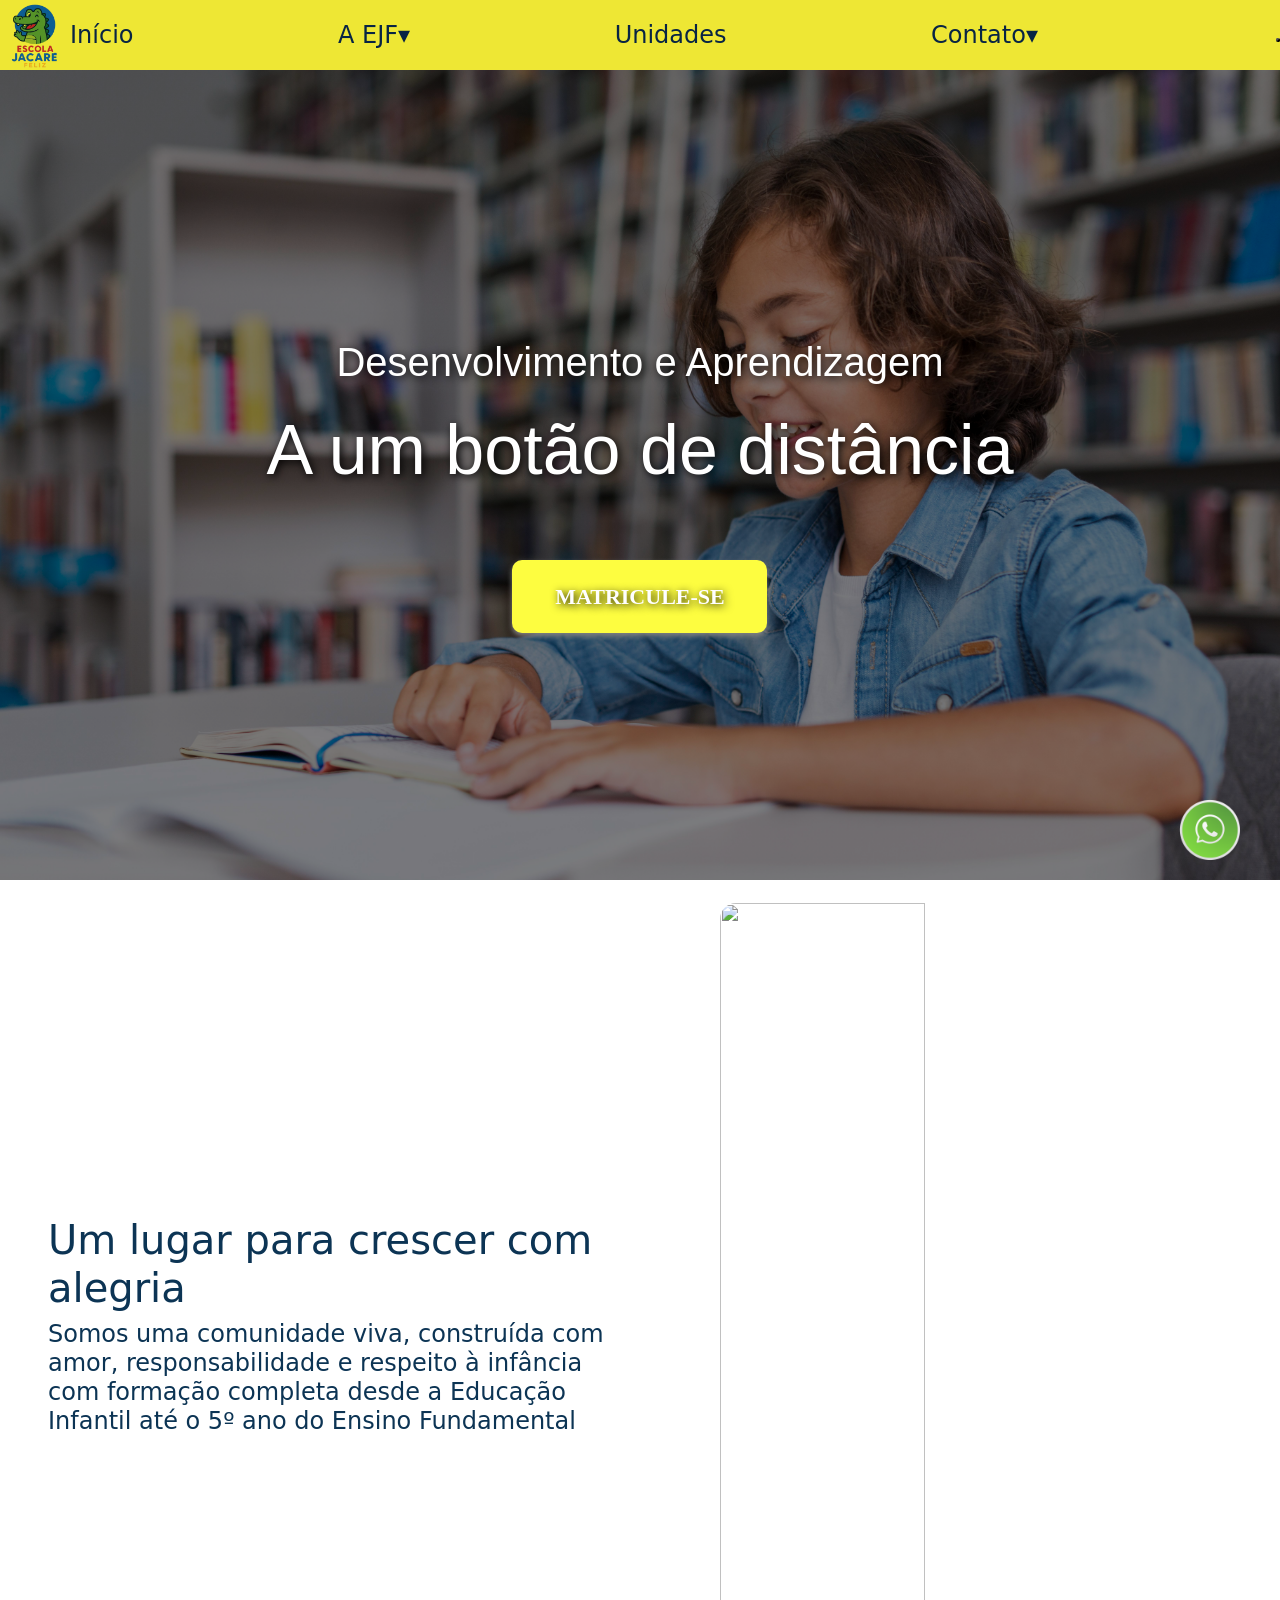
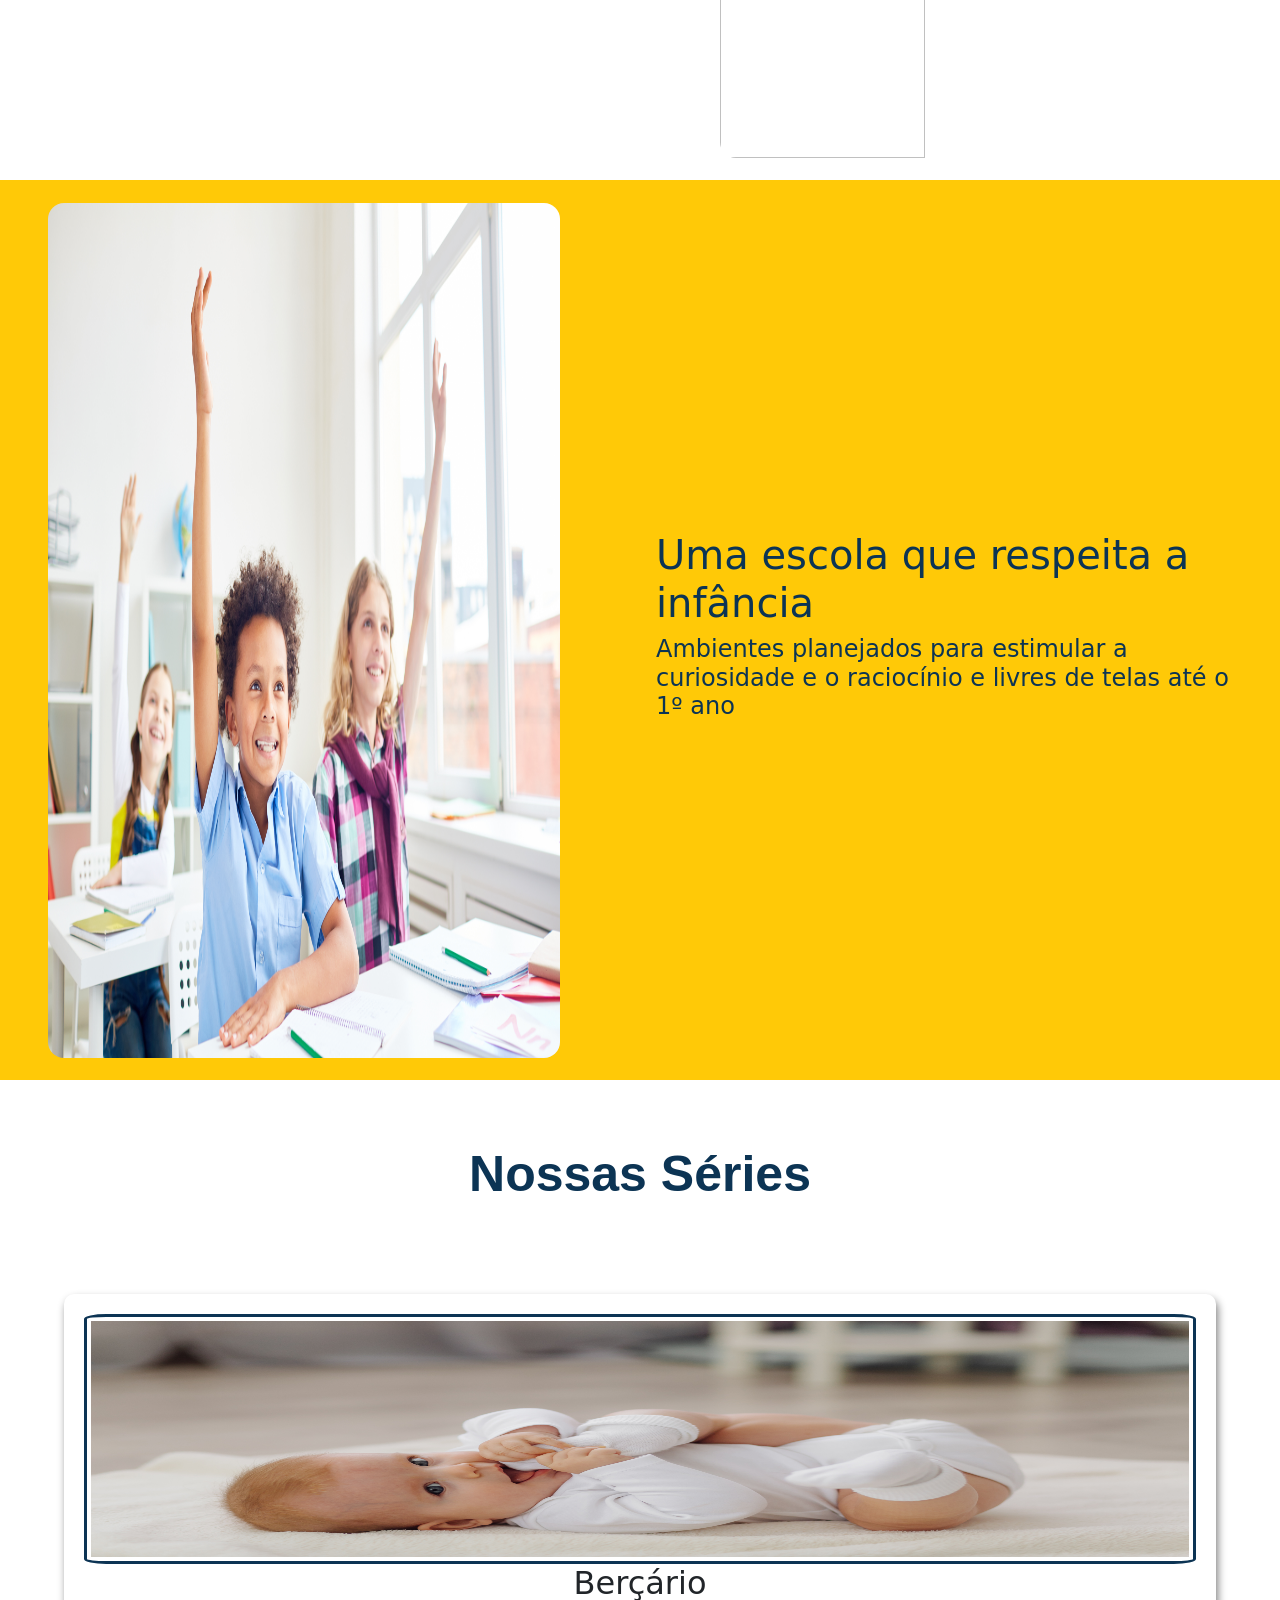
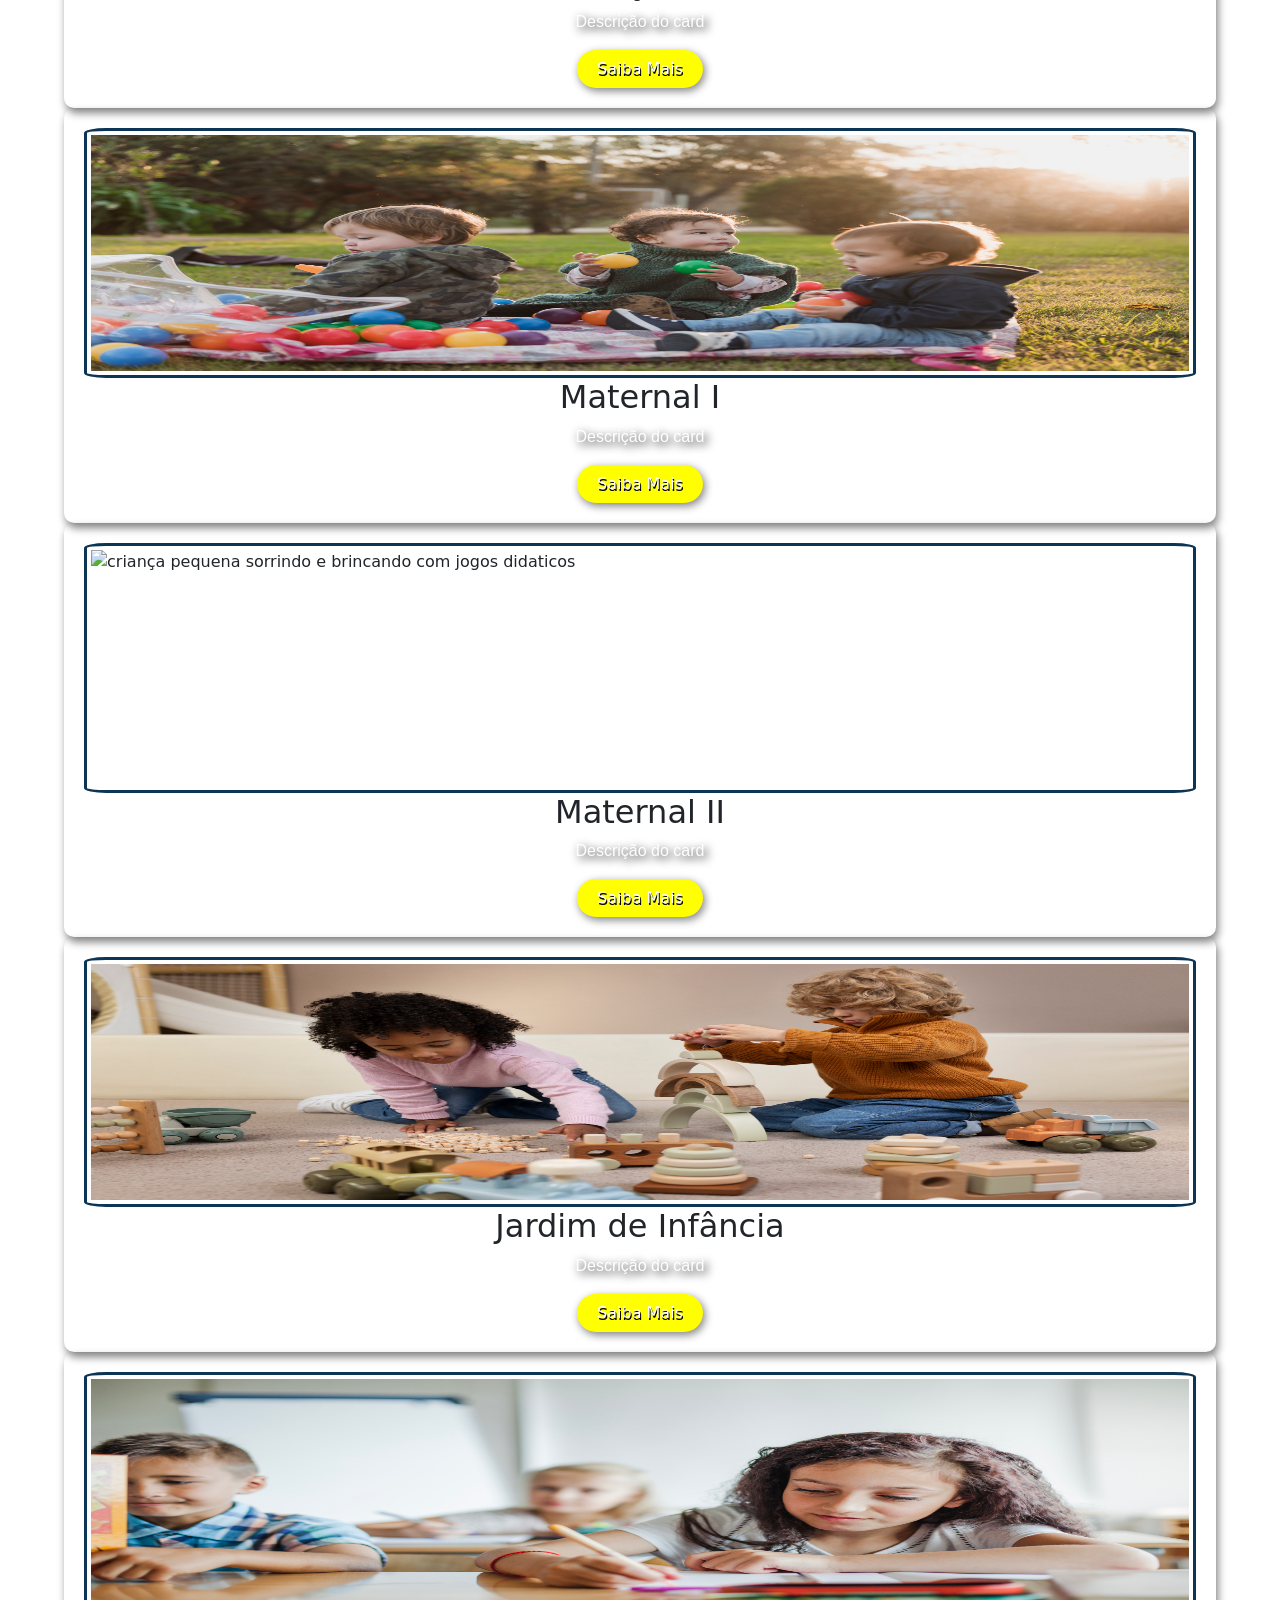
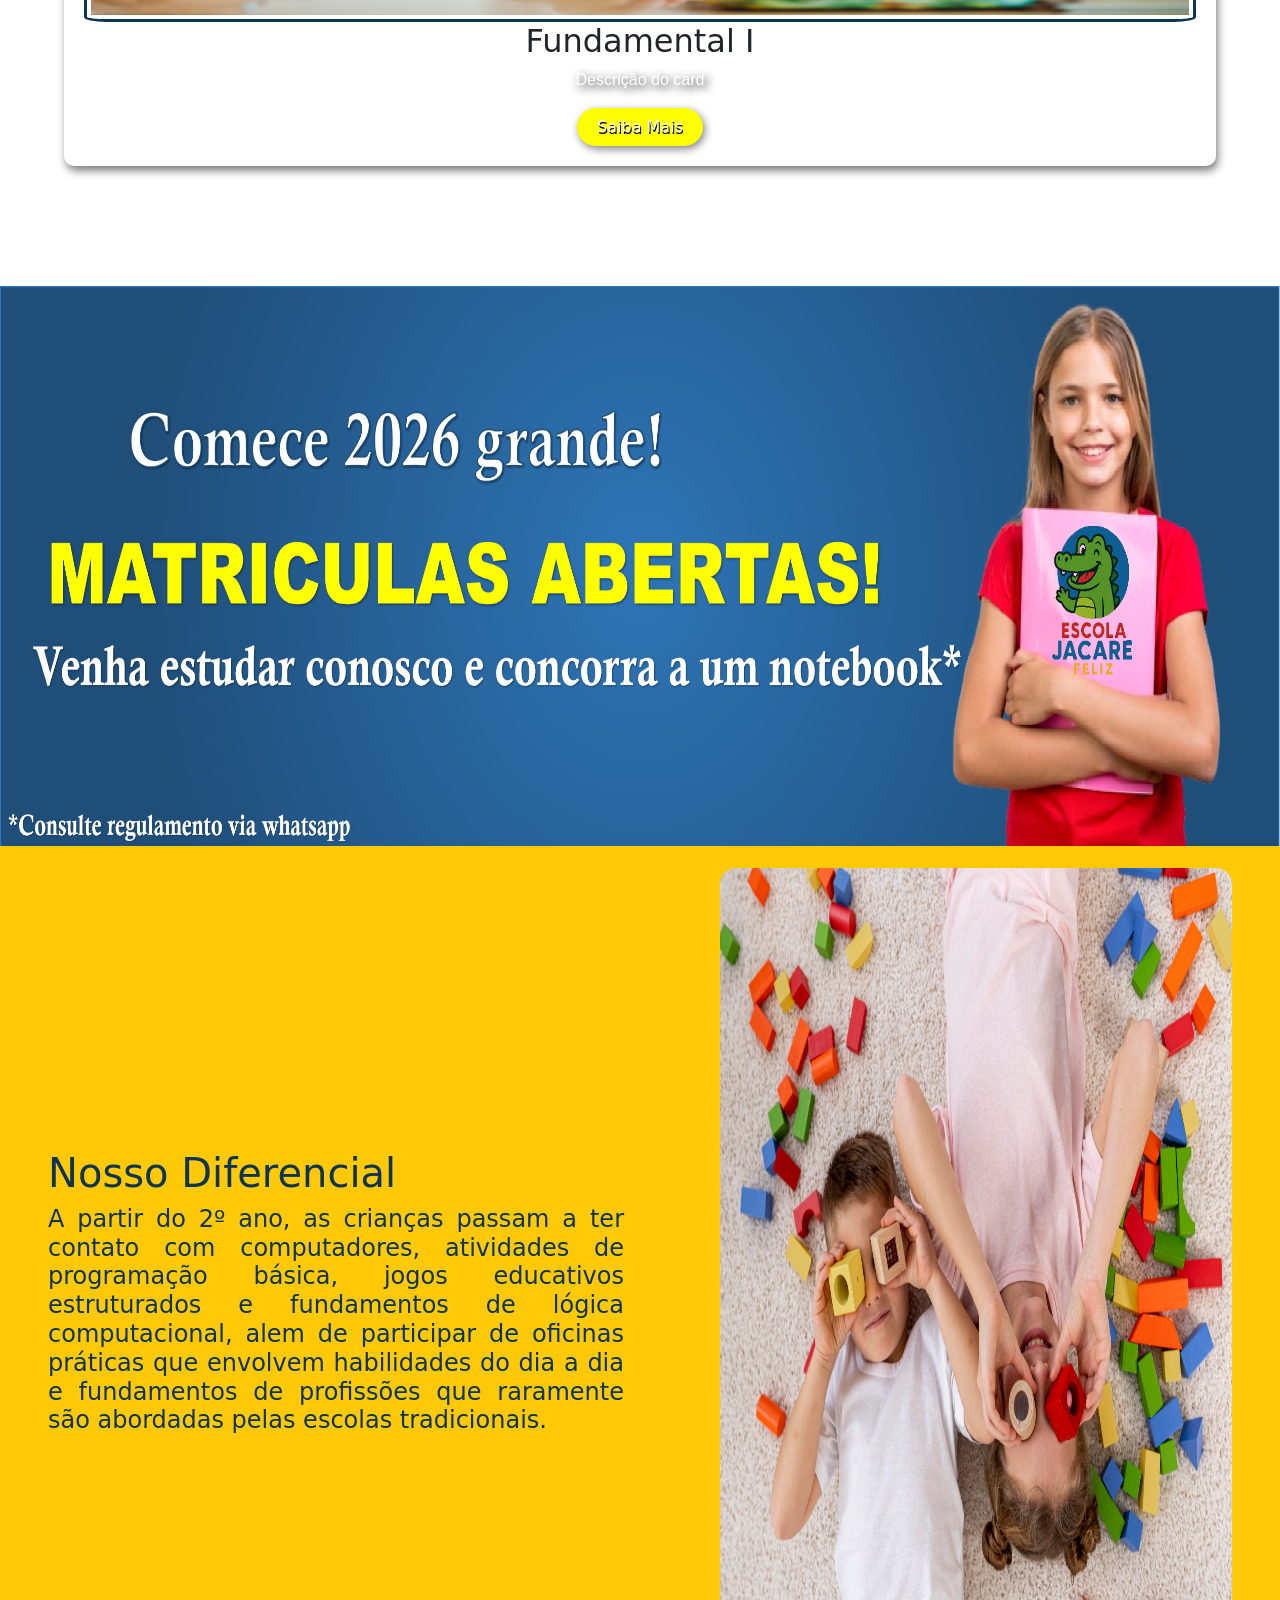
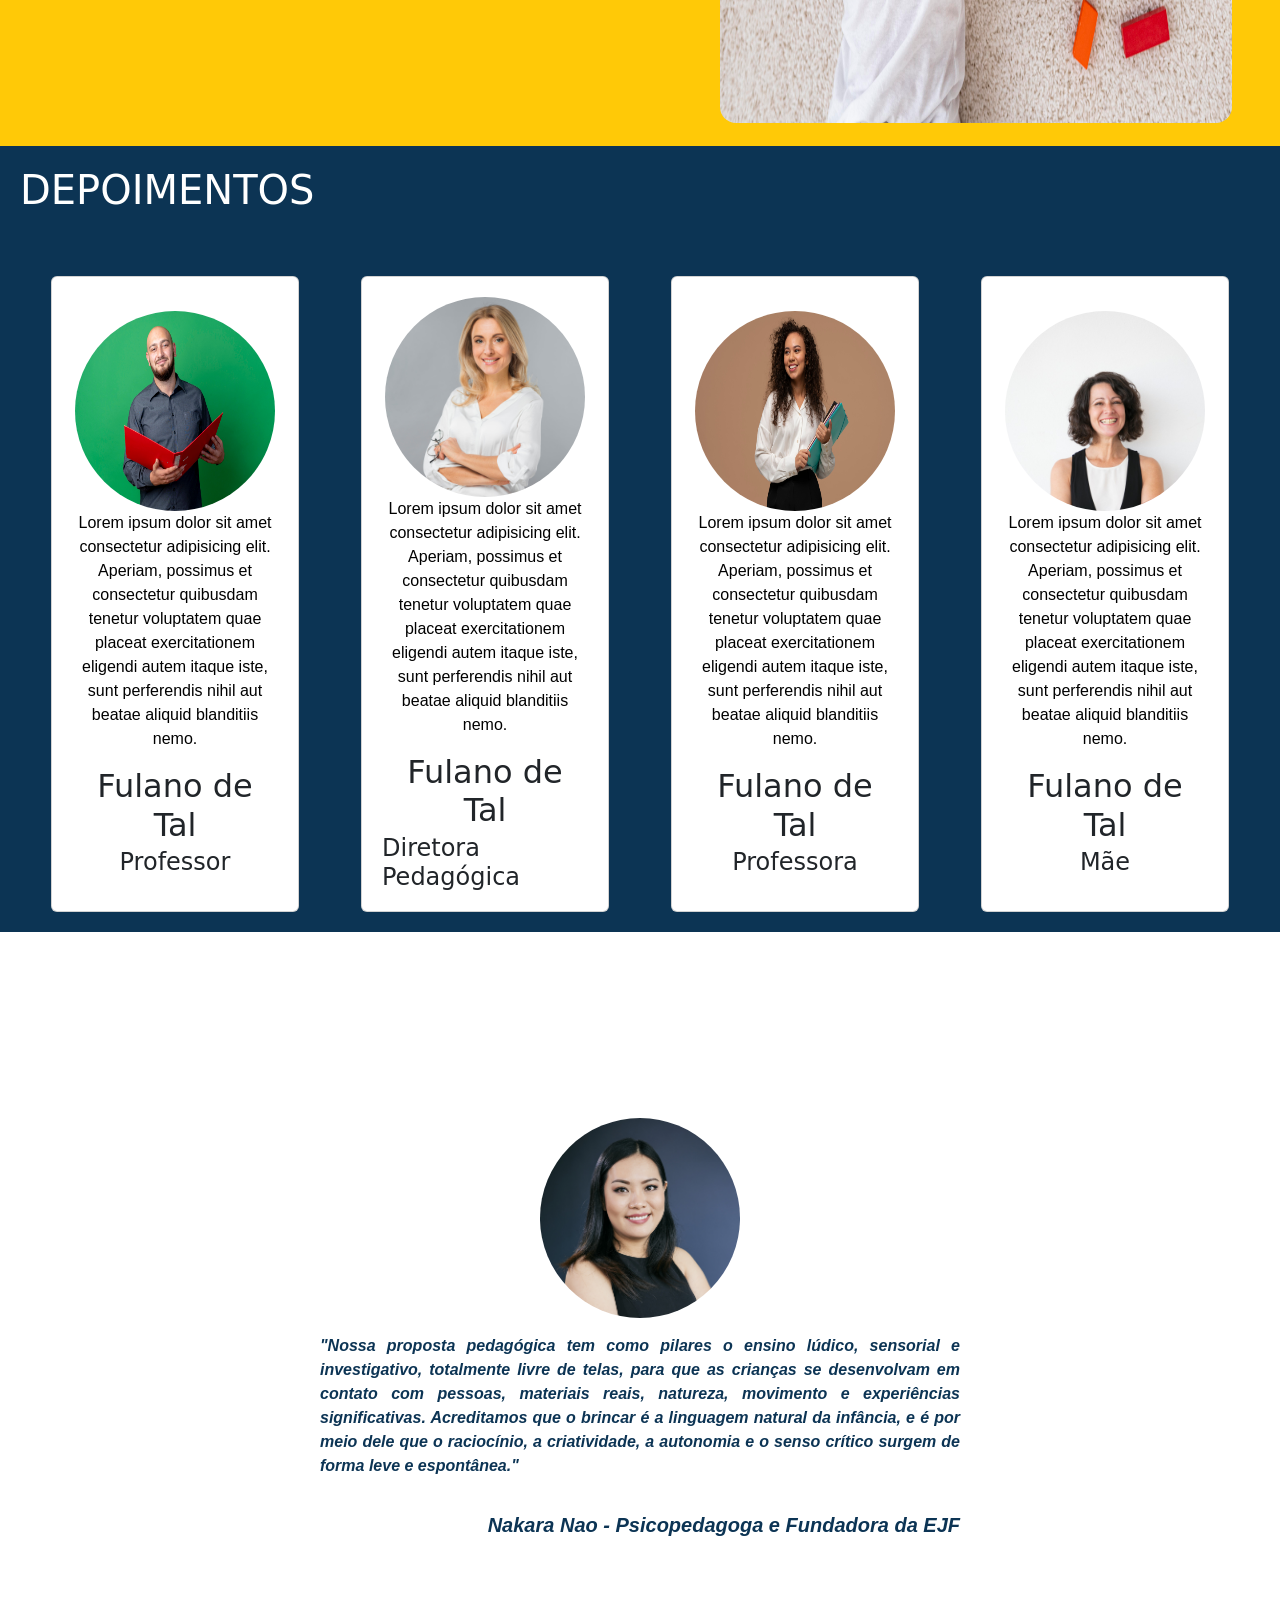
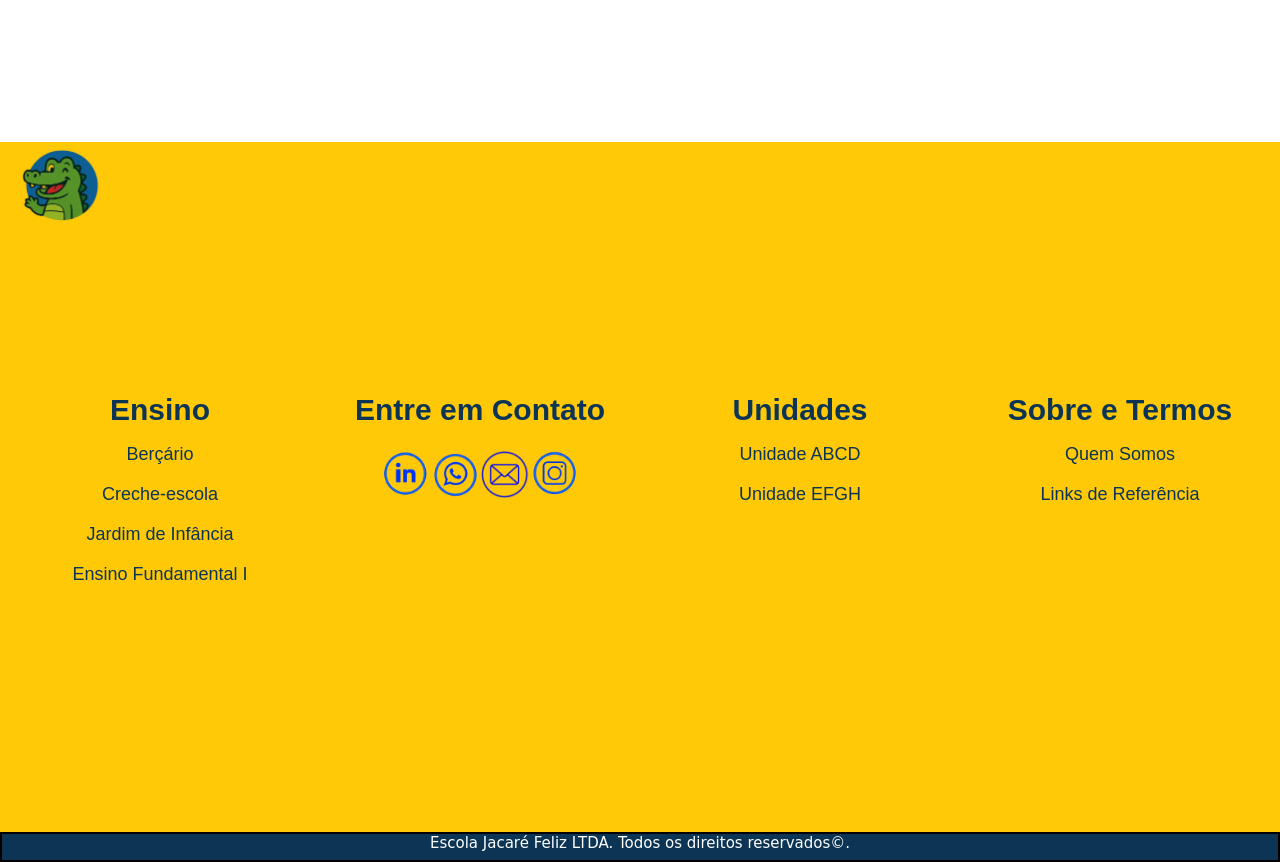
==== commit 9720b870: "Atualizando portifólio com menu hamburguer" ====
--- a/index.html
+++ b/index.html
@@ -3,8 +3,9 @@
 <head>
 	<meta charset="utf-8">
 	<meta name="viewport" content="width=device-width, initial-scale=1">
-	<link rel="stylesheet" href="menu-dropdown.css">
-  	<link rel="stylesheet" href="body.css">
+  <link rel="stylesheet" href="menuescola.css">
+  <link rel="stylesheet" href="teste.css">
+  <link rel="stylesheet" href="body.css">
 	<link rel="stylesheet" href="teste.css">
 	<link rel="stylesheet" href="footer.css">
 	<link rel="stylesheet" href="">
@@ -15,17 +16,10 @@
 	<link rel="preconnect" href="https://fonts.googleapis.com">
 	<link rel="preconnect" href="https://fonts.gstatic.com" crossorigin> <!--GOOGLE FONTS JERSEY-->
 	<link href="https://fonts.googleapis.com/css2?family=Jersey+25&family=Poppins:ital,wght@0,100;0,200;0,300;0,400;0,500;0,600;0,700;0,800;0,900;1,100;1,200;1,300;1,400;1,500;1,600;1,700;1,800;1,900&family=Roboto:ital,wght@0,100;0,300;0,400;0,500;0,700;0,900;1,100;1,300;1,400;1,500;1,700;1,900&family=Sedan+SC&family=Ubuntu+Sans+Mono:ital,wght@0,400..700;1,400..700&display=swap" rel="stylesheet">
-	<link rel="preconnect" href="https://fonts.googleapis.com">
-<link rel="preconnect" href="https://fonts.gstatic.com" crossorigin>
-<link href="https://fonts.googleapis.com/css2?family=Google+Sans:ital,opsz,wght@0,17..18,400..700;1,17..18,400..700&family=Intel+One+Mono:ital,wght@0,300..700;1,300..700&display=swap" rel="stylesheet">
-	<link rel="icon" type="image/x-icon" href="img/ChatGPT_Image_28_de_mai._de_2025__18_02_36-removebg-preview.png">
+	<link rel="icon" type="image/x-icon" href="img/Imagem1.png">
 	<title>Início - Escola Jacaré Feliz</title>
 	<link rel="stylesheet" href="https://fonts.googleapis.com/css2?family=Material+Symbols+Outlined:opsz,wght,FILL,GRAD@20..48,100..700,0..1,-50..200" />
-	<link
-    rel="stylesheet"
-    href="https://cdnjs.cloudflare.com/ajax/libs/animate.css/3.7.2/animate.min.css"
-  />
-   <link
+  <link
   rel="stylesheet"
   href="https://cdn.jsdelivr.net/npm/swiper@12/swiper-bundle.min.css"
 />
@@ -33,7 +27,7 @@
 	<script src="https://cdn.jsdelivr.net/npm/bootstrap@5.3.3/dist/js/bootstrap.bundle.min.js" integrity="sha384-YvpcrYf0tY3lHB60NNkmXc5s9fDVZLESaAA55NDzOxhy9GkcIdslK1eN7N6jIeHz" crossorigin="anonymous"></script>
 </head>
 <body>
-		<header>
+	<header>
 		<div class="logotipo" id="escola">
 			<a href="index.html"><img src="ChatGPT_Image_28_de_mai._de_2025__18_02_36-removebg-preview.png" alt="logotipo da Escola Jacaré Feliz" style="height: 70px;"></a> <!--para adicionar link na imagem, coloque a imagem dentro da tag a-->
 		</div>
@@ -41,48 +35,48 @@
 		  <input type="search" name="caixa-busca" placeholder="O que está buscando?" class="campo" size="25">
 		  <button type="button" class="botao botao-busca" name="buscar">Buscar</button>
 	  </form>-->
-		<nav>
-				<ul>
-					<li><a class="a-text" href="index.html">Início</a></li>
+		<nav class="menu">
+      <ul class="menu-itens" id="menu-itens" aria-hidden="true">
+        <li><a class="a-text" href="index.html">Início</a></li>
+					<li class="dropdown click-dropdown">
+            <a class="a-text">A EJF▾</a>
+            	<ul class="dropdown-content">
+                  <li><a class="a-text" href="quemsomos.html">Quem Somos</a></li>
+									<li><a class="a-text2" href="ensino.html">Séries▸</a></li>
+									<li><a class="a-text2" href="programacao.html">Eventos▸</a></li>
+									<li class="dropdown"><a class="a-text2" href="portal.html">Institucional▸</a>
+										<!--<ul class="sub-dropdown">
+											<li><a class="a-text2" href="loginaluno.html" target="_blank">Portal do Aluno</a></li>
+											<li><a class="a-text2" href="#" target="_blank">Portal dos Pais</a></li>
+											<li><a class="a-text2" href="#" target="_blank">Portal do Professor</a></li>
+                    </ul>	
+                  </li>-->
+            	</ul>
+          </li>
+					<li> <!--A classe vem no li ou na div??-->
+					  <a class="a-text" href="unidades.html">Unidades</a>
+          </li> <!--tem que ter dropdown-->
 					<li class="dropdown">
-            			<a class="a-text">A EJF▾</a>
-            				<ul>
-              					<div class="dropdown-content" id="drop-cont">
-                          <li><a class="a-text" href="quemsomos.html">Quem Somos</a></li>
-									        <li><a class="a-text2" href="#">Séries▸</a></li>
-									        <li><a class="a-text2" href="programacao.html">Eventos▸</a></li>
-									        <li class="sub-dropdown"><a class="a-text2" href="programacao.html">Institucional▸</a>
-										        <ul>
-											        <div class="dropdown-content2" id="drop_cont2">
-											          <li><a class="a-text2" href="loginaluno.html" target="_blank">Portal do Aluno</a></li>
-											          <li><a class="a-text2" href="login.html" target="_blank">Portal dos Pais</a></li>
-											          <li><a class="a-text2" href="login.html" target="_blank">Portal do Professor</a></li>
-                              </div>
-                            </ul>	
-                          </li>
-                        </div>	
-            				</ul>
-          			</li>
-					<li class="dropdown"> <!--A classe vem no li ou na div??-->
-							<a class="a-text" href="location.html" onclick="showdropdown()">Unidades▾</a> <!--tem que ter dropdown-->
-								<!--<ul>
-									<div class="dropdown-content">
-										<li><a class="a-text2" href="quemsomos.html">Encontre uma unidade </a></li>
-										<li><a class="a-text2" href="contato.html">Seja um franqueado ▸</a></li>
-									</div>	
-								</ul>-->
-					<li class="dropdown">
-						<a class="a-text" href=# onclick="showdropdown()">Contato▾</a>
-							<ul>
-									<div class="dropdown-content" id="drop_cont2">
-										<li><a class="a-text2" href="faleconosco.html">Fale Conosco▸</a></li>
-										<li><a class="a-text2" href="matriculas.html">Matrículas▸</a></li>
-										<li><a class="a-text2" href="contato.html">Trabalhe com a gente▸</a></li>
-									</div>	
-								</ul>
+						<a class="a-text" href=#>Contato▾</a>
+							<ul class="dropdown-content">
+								<li><a class="a-text2" href="faleconosco.html">Fale Conosco▸</a></li>
+								<li><a class="a-text2" href="matriculas.html">Matrículas▸</a></li>
+								<li><a class="a-text2" href="contato.html">Trabalhe conosco▸</a></li>
+							</ul>
 					</li>
-				</ul>
-			</div>
+      </ul>
+      <div class="botoes-menu" id="botoes-menu">
+       <!--<button class="fechar-menu" aria-label="fechar menu" aria-controls="menu-itens" aria-expanded="true">
+          <span class="material-symbols-outlined menu-close">
+            close
+          </span>
+        </button>-->
+        <button class="abrir-menu" id="abrir-menu">
+          <span class="material-symbols-outlined menu-burger" onclick="showMenu()">
+            menu
+          </span>
+        </button>
+      </div>
 		</nav>        
 	</header>
 	<div class="heroimg_homepageescola">
@@ -97,10 +91,10 @@
 			<h1>Um lugar para crescer com alegria</h1>
 			<h4>Somos uma comunidade viva, construída com amor, responsabilidade e respeito à infância com formação completa desde a Educação Infantil até o 5º ano do Ensino Fundamental</h4>
 		</div>
-		<img src="img/filhos-completos-correndo-ao-ar-livre.jpg" id="img-um">
+		<img src="img/filhos-completos-correndo-ao-ar-livre.jpg" class="section-img">
 	</section>
 	<section class="metodos">
-		<img style="height: 70%; width: 40%;" src="img/criancas-levantando-maos.jpg">
+		<img src="img/criancas-levantando-maos.jpg">
 		<div class="package-um">
 			<h1>Uma escola que respeita a infância</h1>
 			<h4>Ambientes planejados para estimular a curiosidade e o raciocínio e livres de telas até o 1º ano</h4>
@@ -176,7 +170,6 @@
   			<div class="swiper-button-next"></div>
       </div>
 	</section>
-	 
 	<section class="divulgacao">
 		<a class="link_banner" href="#">
 			<div id="banner">
@@ -192,40 +185,40 @@
 		<img src="img/criancas-nao-binarias-de-vista-superior-brincando-com-um-jogo-colorido.jpg">
 	</section>
 	<section class="depoimentos">
-			<h1>DEPOIMENTOS</h1>
-			<div class="card-container2">
-        <div class="card">
-          <img src="img/84050.jpg" alt="" class="card-img">
-          <p class="card-description">Lorem ipsum dolor sit amet consectetur adipisicing elit. 
-            Aperiam, possimus et consectetur quibusdam tenetur voluptatem quae placeat exercitationem 
-            eligendi autem itaque iste, sunt perferendis nihil aut beatae aliquid blanditiis nemo.</p>
-          <h2 class="card-title">Fulano de Tal</h2>
-          <h4 class="card-subtitle">Professor</h4>
-        </div>
-        <div class="card">
-          <img src="img/2148029483.jpg" alt="" class="card-img">
-          <p class="card-description">Lorem ipsum dolor sit amet consectetur adipisicing elit. 
-            Aperiam, possimus et consectetur quibusdam tenetur voluptatem quae placeat exercitationem 
-            eligendi autem itaque iste, sunt perferendis nihil aut beatae aliquid blanditiis nemo.</p>
-          <h2 class="card-title">Fulano de Tal</h2>
-          <h4 class="card-subtitle">Diretora Pedagógica</h4>
-        </div>
-        <div class="card">
-          <img src="img/2150379181.jpg" alt="" class="card-img">
-          <p class="card-description">Lorem ipsum dolor sit amet consectetur adipisicing elit. 
-            Aperiam, possimus et consectetur quibusdam tenetur voluptatem quae placeat exercitationem 
-            eligendi autem itaque iste, sunt perferendis nihil aut beatae aliquid blanditiis nemo.</p>
-          <h2 class="card-title">Fulano de Tal</h2>
-          <h4 class="card-subtitle">Professora</h4>
-        </div>
-        <div class="card">
-          <img src="img/21095.jpg" alt="" class="card-img" >
-          <p class="card-description">Lorem ipsum dolor sit amet consectetur adipisicing elit. 
-            Aperiam, possimus et consectetur quibusdam tenetur voluptatem quae placeat exercitationem 
-            eligendi autem itaque iste, sunt perferendis nihil aut beatae aliquid blanditiis nemo.</p>
-          <h2 class="card-title">Fulano de Tal</h2>
-          <h4 class="card-subtitle">Mãe</h4>
-        </div>
+		<h1>DEPOIMENTOS</h1>
+		<div class="card-container2">
+			<div class="card">
+			<img src="img/84050.jpg" alt="" class="card-img">
+			<p class="card-description">Lorem ipsum dolor sit amet consectetur adipisicing elit. 
+				Aperiam, possimus et consectetur quibusdam tenetur voluptatem quae placeat exercitationem 
+				eligendi autem itaque iste, sunt perferendis nihil aut beatae aliquid blanditiis nemo.</p>
+			<h2 class="card-title">Fulano de Tal</h2>
+			<h4 class="card-subtitle">Professor</h4>
+			</div>
+			<div class="card">
+			<img src="img/2148029483.jpg" alt="" class="card-img">
+			<p class="card-description">Lorem ipsum dolor sit amet consectetur adipisicing elit. 
+				Aperiam, possimus et consectetur quibusdam tenetur voluptatem quae placeat exercitationem 
+				eligendi autem itaque iste, sunt perferendis nihil aut beatae aliquid blanditiis nemo.</p>
+			<h2 class="card-title">Fulano de Tal</h2>
+			<h4 class="card-subtitle">Diretora Pedagógica</h4>
+			</div>
+			<div class="card">
+			<img src="img/2150379181.jpg" alt="" class="card-img">
+			<p class="card-description">Lorem ipsum dolor sit amet consectetur adipisicing elit. 
+				Aperiam, possimus et consectetur quibusdam tenetur voluptatem quae placeat exercitationem 
+				eligendi autem itaque iste, sunt perferendis nihil aut beatae aliquid blanditiis nemo.</p>
+			<h2 class="card-title">Fulano de Tal</h2>
+			<h4 class="card-subtitle">Professora</h4>
+			</div>
+			<div class="card">
+			<img src="img/mae.jpg" alt="" class="card-img" >
+			<p class="card-description">Lorem ipsum dolor sit amet consectetur adipisicing elit. 
+				Aperiam, possimus et consectetur quibusdam tenetur voluptatem quae placeat exercitationem 
+				eligendi autem itaque iste, sunt perferendis nihil aut beatae aliquid blanditiis nemo.</p>
+			<h2 class="card-title">Fulano de Tal</h2>
+			<h4 class="card-subtitle">Mãe</h4>
+			</div>
       </div>
 	</section>
 	<!--<section class="fotos mx-auto" style= background-color: #ffc907;">
@@ -269,17 +262,8 @@
 			</div>
 		</div>
 		</section>-->
-		<!--<div class="container" id="cta_one">
-			<p style="text-align: center;">Nossas redes sociais</p>
-		
-			<div class="animate__animated animate__fadeInUp animate__delay-5s" id="social_media">
-				<a href="https://www.instagram.com/gnosisbrasil.salvador?igshid=MzRlODBiNWFlZA%3D%3D" target="_blank"><img src="img/social-media-logo-collection.png"></a>
-				<a href="https://wa.me/5571993364527?text=Gostaria+de+me+inscrever+no+Evento%21" target="_blank"><img src="img/social-media-logo-collection - Copia.png"></a>
-				
-			</div>
-		</div>-->
 		<aside class = "resumo_instituicao">
-			<img src="img/empresario-confiante-bonito.jpg" alt="fundadora da escola Jacaré Feliz" class="resumo">
+			<img src="img/nakara-nao-perfil4x4.jpg" alt="fundadora da escola Jacaré Feliz" class="resumo">
 			<p class="resumo-paragrafo" id="descricao"><i>"Nossa proposta pedagógica tem como pilares o ensino lúdico, sensorial e investigativo, totalmente livre de telas, 
 				para que as crianças se desenvolvam em contato com pessoas, materiais reais, natureza, movimento e experiências significativas. 
 				Acreditamos que o brincar é a linguagem natural da infância, e é por meio dele que o raciocínio, a criatividade, a autonomia e o senso crítico surgem de forma leve e espontânea."</i></p>
@@ -333,5 +317,6 @@
     <script src="card.js"></script>
 		<script src="https://cdn.jsdelivr.net/npm/bootstrap@5.3.3/dist/js/bootstrap.bundle.min.js" integrity="sha384-YvpcrYf0tY3lHB60NNkmXc5s9fDVZLESaAA55NDzOxhy9GkcIdslK1eN7N6jIeHz" crossorigin="anonymous"></script>
 		<script src="scripts.js"></script>
+		<script src="menu-teste.js"></script>
 </body>
 </html>
--- a/menuescola.css
+++ b/menuescola.css
@@ -0,0 +1,144 @@
+@charset "UTF-8";
+* {
+  box-sizing: border-box;
+  list-style: none;
+  text-decoration: none;
+}
+
+/*CRIANDO VARIÁVEIS SCSS*/
+header {
+  background-color: #eee734;
+  display: flex;
+  flex-flow: row nowrap;
+  justify-content: space-between;
+  align-items: center;
+  gap: 0;
+}
+@media (max-width: 768px) {
+  header .logotipo {
+    display: none;
+  }
+}
+header .menu {
+  display: flex;
+  flex-flow: row nowrap;
+  justify-content: space-around;
+  align-items: center;
+  width: 100%;
+  align-content: center;
+}
+@media (max-width: 768px) {
+  header .menu {
+    width: 100%;
+  }
+}
+header .menu .menu-itens {
+  list-style: none;
+  margin: 0;
+  padding: 0;
+  width: 80%;
+  display: flex;
+  flex-flow: row nowrap;
+  justify-content: space-between;
+  align-items: center;
+}
+@media (max-width: 768px) {
+  header .menu .menu-itens {
+    display: none;
+  }
+  header .menu .menu-itens li {
+    border: none;
+  }
+}
+@media (max-width: 768px) {
+  header .menu .menu-itens.menu-aberto {
+    display: flex;
+    flex-flow: column nowrap;
+    justify-content: center;
+    align-items: center;
+    width: 100vw;
+    position: absolute;
+    top: 0;
+    left: 0;
+    background-color: rgba(108, 100, 7, 0.5);
+  }
+}
+header .menu li {
+  list-style: none;
+  display: flex;
+  flex-flow: row nowrap;
+  justify-content: center;
+  align-items: center;
+  gap: 1rem;
+  gap: 1em;
+}
+header .menu li a {
+  cursor: pointer;
+  color: rgb(8, 36, 68);
+  text-decoration: none;
+  font-size: 1.5rem;
+}
+header .menu li a:hover {
+  color: white;
+  text-shadow: 1px 1px 1px black;
+}
+header .menu .botoes-menu {
+  margin-left: auto;
+}
+header .menu .botoes-menu .menu-burger {
+  font-size: 30px;
+  color: white;
+  display: none;
+}
+header .menu .botoes-menu .fechar-menu, header .menu .botoes-menu .abrir-menu {
+  border-radius: 50%;
+  background-color: rgb(12, 52, 84);
+  padding: 1%;
+}
+header .menu .botoes-menu .menu-burger {
+  z-index: 1100;
+}
+@media (min-width: 340px) and (max-width: 768px) {
+  header .menu .botoes-menu .menu-burger {
+    display: flex;
+    flex-flow: row nowrap;
+    justify-content: space-between;
+    align-items: center;
+  }
+}
+header .menu .dropdown {
+  position: relative;
+}
+header .menu .dropdown .dropdown-content {
+  position: absolute;
+  width: 250px;
+  padding: 20px;
+  gap: 0.5rem;
+  height: auto;
+  border-radius: 10px;
+  top: 100%;
+  opacity: 0;
+  visibility: hidden;
+  pointer-events: none;
+  transform: translateY(-10px);
+  transition: opacity 1.5s ease, transform 0.3s ease, top 3s ease;
+  background-color: #fafa3c;
+}
+header .menu .dropdown .dropdown-content li a {
+  font-size: 18px;
+}
+header .menu .dropdown .dropdown-content .sub-dropdown {
+  display: none;
+}
+header .menu .dropdown:hover .dropdown-content {
+  display: flex;
+  flex-flow: column nowrap;
+  justify-content: space-around;
+  align-items: flex-start;
+  gap: 0.5em;
+  top: 120%;
+  opacity: 1;
+  visibility: visible;
+  pointer-events: auto;
+  transform: translateY(0);
+}/*# sourceMappingURL=menuescola.css.map */
--- a/teste.css
+++ b/teste.css
@@ -41,43 +41,6 @@
     box-shadow: 2px 3px 8px gray;
     color: white;
     text-shadow: 1px 2px black
-}
-.card-container2 {
-    display: flex;
-    flex-flow: row nowrap;
-    justify-content: space-around;
-    margin-top: 5%;
-
-}
-.card {
-    border: 1px solid black;
-    width: 20%;
-    height: auto;
-    display: flex;
-    flex-flow: column;
-    justify-content: center;
-    align-items: center;
-    padding: 20px;
-}
-
-.card-description  {
-    text-align: center;
-}
-
-.card img {
-    width: 200px;
-    height: 200px;
-    border-radius: 50%;
-
-}
-
-.card-title {
-    text-align: center;
-}
-
-.card-description {
-    color: black;
-    text-shadow: none;
 }
 
 .swiper-button-prev, .swiper-button-next {
@@ -160,4 +123,4 @@
     width: 75%;
     margin-top: auto;
     margin: auto;
-}
+}
--- a/body.css
+++ b/body.css
@@ -40,7 +40,7 @@
   :root {
     --bkg1: rgb(12,52,84);
     --bkg2: rgb(8, 36, 68);
-      --hover:  #fdfd40;
+    --hover:  #fdfd40;
     --menutxt: white;
     --button_color: #ffc907;
     --shad: rgb(52, 52, 52);
@@ -62,7 +62,7 @@
     bottom: 20px;
 }
   /*================== INICIO DO CONTEÚDO ==================*/
-  /*================== INICIO DO CONTEÚDO - CONTEÚDO DA HOME PAGE e LANDING PAGE ==================*/
+  /*================== INICIO DO CONTEÚDO - CONTEÚDO DA LANDING PAGE ==================*/
   
 .heroimg_lp {
       background: linear-gradient(to right, rgb(1, 1, 1), rgba(46, 31, 2, 0.2)), url(img/fogueira-ia.jpeg) no-repeat center center;
@@ -74,7 +74,7 @@
       align-items:center;
       box-shadow: 0 12px 16px 0 rgba(0,0,0,0.24), 0 17px 50px 0 rgba(0,0,0,0.19);
   }
-  .heroimg_lp::before {
+.heroimg_lp::before {
       background: linear-gradient(to bottom, rgba(0,0,0,0) 0%, rgba(0,0,0,0.5) 100%);
   }
   
@@ -228,6 +228,37 @@
 
 }
 
+.card {
+    border: 1px solid black;
+    width: 20%;
+    height: auto;
+    display: flex;
+    flex-flow: column;
+    justify-content: center;
+    align-items: center;
+    padding: 20px;
+}
+
+.card-description  {
+    text-align: center;
+}
+
+.card img {
+    width: 200px;
+    height: 200px;
+    border-radius: 50%;
+
+}
+
+.card-title {
+    text-align: center;
+}
+
+.card-description {
+    color: black;
+    text-shadow: none;
+}
+
 #titulo-resumo {
     text-align: right;
     font-size: 20px;
@@ -253,11 +284,13 @@
     padding: 20px;
 }
 
-#cta_one {height: 70vh; width: 100%; margin-top: 10%;}
-#cta_one p {font-size: 40px; color: var(--bkg1); text-shadow: none;}
-#cta_one h2{font-size: 70px; color: var(--bkg1); font-family: var(--fonte_secundaria);}
-#social_media {display: flex; flex-flow: row wrap; justify-content: center;}
-#social_media img {width: 150px; height: 150px;}
+.card-container2 {
+    display: flex;
+    flex-flow: row nowrap;
+    justify-content: space-around;
+    margin-top: 5%;
+
+}
 
 #resumo_instituicao {height: 50vh; margin-top: 5%;}
 #resumo_instituicao p {font-size: 20px; text-align: justify; color: var(--bkg1); text-shadow: none;}
@@ -296,174 +329,6 @@
 }
 .hero_content3 p { font-size: 22px;}
 .hero_content3 h3 { font-family: var(--fonte_secundaria);}
-
-/* ==================== CONTEÚDO DA PÁGINA QUEM SOMOS ==================== */
-
-.box-container h1 {
-    font-size: 70px;
-    font-weight: 600;
-    color: var(--bkg1);
-    margin-top: 10%;
-    margin-left: 8%;
-}
-
-.box-container {display: flex; flex-direction: row; width: 100%; justify-content: space-around; }
-
-.box_one {width: 55%;}
-
-.box_one p {
-    font-size: 20px;
-    color: var(--bkg1);
-    margin-top: 5%;
-    margin-left: 8%;
-    text-align: justify;
-    text-shadow: none;
-    font-weight: 530;
-}
-.box_two {width: 35%; }
-.box_two img {
-    height: 90%;
-    width: 100%;
-    align-items: center;
-    margin-top: 10%;
-    margin-right: 5%;
-}
-.propostas {
-    background-color: var(--button_color);
-    border: none;
-}
-
-
-.package-um p {
-    color: var(--bkg1);
-    text-shadow: none;
-    font-size: 20px;
-    text-align: justify;
-}
-
-.container_two {
-    width: 100%;
-    height: 100vh;
-}
-
-.container_two h1 {
-    color: var(--bkg1) !important;
-}
-
-.unidade {
-    background-color: var(--bkg1);
-}
-
-.unidade h4 {
-    color: var(--menutxt);
-}
-
-.unidade h1 {
-    color: var(--menutxt);
-    font-size: 50px;
-    text-align: center;
-}
-
-.unidade-um, .unidade-dois {
-    padding: 2%;
-    display: flex;
-    flex-flow: row nowrap;
-    justify-content: space-between;
-    align-items: center;
-}
-
-.unidade-um img, .unidade-dois img {
-    border-radius: 10px;
-}
-
-.unidade-dois {
-    flex-direction: row-reverse;
-}
-
-#banner_dois {
-    margin-top: 5%;
-    text-align: center;
-    border: none;
-}
-
-#banner_dois p {font-size: 40px;font-family: var(--fonte_secundaria); color: var(--bkg1); text-shadow: none;}
-#banner_dois h1 {
-    font-size: 60px;
-    color: var(--bkg2);
-    font-weight: 550;
-    margin-bottom: 5%;
-}
-
-#home-tab-pane, #contact-tab-pane, #igcu-tab-pane {text-align: justify; margin: auto;}
-#home-tab-pane img, #profile-tab-pane img {width: 500px; height: 350px; display: block; margin-left: auto; margin-right: auto; margin-top: 3%;}
-#home-tab-pane p, #contact-tab-pane p, #profile-tab-pane p, #igcu-tab-pane p {font-size: 20px; width: 65%; margin: auto;}
-.nav-item a {
-    font-size: 20px;
-}
-#contact-tab-pane img{display: block; margin-left: auto; margin-right: auto;}
-
-#nav-list {
-    display: block;
-    list-style-type: circle;
-    font-size: 20px;
-    font-weight: bold;
-}
-
-.contato-form {
-    margin-top: 1%;
-    height: 180vh;
-    width: 100vw;
-    display: flex;
-    flex-flow: column nowrap;
-    justify-content: center;
-    align-items: center;
-    gap: 1rem;
-}
-
-.contato-form p {
-    color: var(--bkg1);
-    text-shadow: none;
-    font-size: 30px;
-}
-label {
-    color: var(--menutxt);
-    font-size: 20px;
-    margin: 1%;
-}
-.formulario {
-    width: 50%;
-}
-
-.formulario-inscricao {
-    display: flex;
-    flex-flow: column;
-    background-color: var(--bkg1);
-    border-radius: 10px;
-    padding: 20px;
-}
-
-.formulario-inscricao p {
-    font-size: 20px;
-    color: var(--menutxt);
-    text-shadow: none;
-}
-input[type=text], #assunto {
-    padding: 7px;
-    width: 90%;
-    border-radius: 10px;
-    margin: 10px;
-}
-input::placeholder {
-    padding: 10px;
-}
-
-.submeter {
-    padding: 2%;
-    border-radius: 25px;
-    background-color: var(--hover);
-    width: 80%;
-    margin: auto;
-}
 
                  /* ======contato====== */
 
@@ -682,913 +547,137 @@
       box-shadow: 2px 2px 7px rgb(195, 193, 193);
   }
  
- /* INTRODUÇÃO AO MEDIA QUERY - MOBILE ATÉ 992px*/
- @media (max-width: 500px) {
-  /* ========CONTEÚDO DA HOME PAGE========== */
-  
-    .heroimg_homepage {
-        background: url(img/garotinho-fazendo-licao-de-casa-na-biblioteca.jpg) no-repeat center center;
-        background-size: cover;
-        height: 45vh;
+@media screen and (max-width: 768px) {
+    
+    .heroimg_homepageescola {
         display: flex;
-        justify-content:center;
-        align-items:center;
-        box-shadow: 0 12px 16px 0 rgba(0,0,0,0.24), 0 17px 50px 0 rgba(0,0,0,0.19);
-    }
-
-    .hero_text_hp {text-align: center; justify-content: center;}
-    .hero_text_hp p {font-size: 25px; color: var(--menutxt); text-shadow: 2px 2px 8px black;}
-    .hero_text_hp h2 {color: var(--menutxt); font-size: 35px; text-shadow: 2px 2px 7px black; font-family: var(--fonte_secundaria); width: 100%;}
-
-    .button_one {
-        text-align: center;
-        font-family: var(--fonte_terciaria);
-        background-color: var(--hover);
-        font-size: 15px;
-        color: var(--menutxt);
-        cursor: pointer;
-        border-radius: 10px;
-        box-shadow: 0 3px 5px grey;
-        text-shadow: 2px 2px 4px black;
-        text-decoration: none;
-        width: 50%; 
-        padding: 7px 9px;
-    }
-
-    .container_one {display: block; margin-bottom: 20%;}
-
-    #titulo {margin-top: 5%;}
-    #titulo h2 {color: var(--bkg1); font-family: var(--fonte_secundaria); font-size: 45px; text-align: left; font-weight: 650;}
-    #titulo p {font-size: 22px;}
-    .card-box {width: 70%;  margin: auto; box-shadow: 2px 2px 8px gray;}
-    .card-box img {width: 100%; height: 40vh; }
-    .card-text {text-align: center; height: 20vh; }
-
-    #banner_um {
-        width: 80%;
-        height: 30vh;
-        margin: auto;
-        background: url(img/Imagem2.png); 
-        background-position: center;
-        background-repeat: no-repeat; 
-        background-size: 100% 100%;
-    }
-    
-    #banner_um p {
-        color: var(--menutxt);
-        font-size: 10px
-    }
-    
-    #cta_one {height: 50vh; width: 100%; margin-top: 20%;}
-    #cta_one p {font-size: 22px;}
-    #cta_one h2{font-size: 40px; color: var(--bkg1); font-family: var(--fonte_secundaria);}
-    #social_media {display: flex; flex-flow: row wrap; justify-content: center;}
-    #social_media img {width: 100px; height: 100px;}
-    #resumo_instituicao {height: 50vh; margin-top: 5%;}
-    #resumo_instituicao p {font-size: 15px; text-align: justify;}
-
-    /* ======CONTEÚDO DA PÁGINA QUEM SOMOS======= */
-
-     .box-container h1 {font-size: 50px; font-weight: 600; color: var(--menutxt);}
-    .box-container {display: flex; flex-flow: column; width: 100%; }
-    
-    .box_one {width: 100%; background-color: var(--bkg2);}
-    .box_one p {
-        font-size: 18px;
-        color: var(--menutxt);
-        margin-top: 5%;
-        margin-left: 8%;
-        text-align: left;
-    }
-    .box_two {width: 100%; background-color: var(--bkg2);}
-    .box_two img { width: 100%; align-items: center; margin-right: 5%;}
-    
-    #banner_dois { margin-top: 20%;text-align: center;}
-    
-    #banner_dois p {font-size: 20px; font-family: var(--fonte_secundaria); color: var(--bkg1);}
-    #banner_dois h1 {
-            font-size: 40px;
-            color: var(--bkg2);
-            font-weight: 550;
-            margin-bottom: 5%;
-        }
-    #home-tab-pane, #contact-tab-pane, #igcu-tab-pane {text-align: justify; margin: auto;}   
-    #home-tab-pane img, #profile-tab-pane img {width: 400px; height: 250px; display: block; margin-left: auto; margin-right: auto; margin-top: 3%;}  
-    #home-tab-pane p, #contact-tab-pane p, #profile-tab-pane p, #igcu-tab-pane p {font-size: 17px; width: 65%; margin: auto;}
-    .nav-item a  {font-size: 20px;}
-    #contact-tab-pane img{display: block; margin-left: auto; margin-right: auto;}
-    #nav-list {
-            display: block;
-            list-style-type: circle;
-            font-size: 20px;
-            font-weight: bold;
-        }
-
-    /* TOPO - HERO IMAGE 1 BANNER E BOTÕES */
-    .hero_image1 {
-        background: linear-gradient(to right, rgb(1, 1, 1), rgba(46, 31, 2, 0.2)), url(img/fogueira-ia.jpeg) no-repeat center center;
-        background-size: cover;
-        background-position-x: right;
-        height: 80vh;
-        display: block;
-        justify-content:left;
-        box-shadow: 0 12px 16px 0 rgba(0,0,0,0.24), 0 17px 50px 0 rgba(0,0,0,0.19);
-    }
-
-    #mobile-img {
-        width: 90%;
-        height: 28vh;
-    }
-
-    .hero_image1::before {
-        background: linear-gradient(to bottom, rgba(0,0,0,0) 0%, rgba(0,0,0,0.5) 100%);
-    }
-    .hero_text1 {
-        text-align: center;
-    }
-
-    .hero_text1 h2 {
-        font-size: 50px;
-    }
-
-    .hero_text1 p {
-        color: var(--menutxt);
-        margin-top: 2%;
-        margin-left: 10%;
-        margin-right: 10%;
-    }
-
-    #button1 {
-        display: inline-block;
-        margin-top: 8%;
-        text-align: center;
-        font-family: var(--fonte_terciaria);
-        font-weight: 550;
-        background-color: var(--hover);
-        font-size: 20px;
-        padding: 18px;
-        text-transform: uppercase;
-        border-radius: 10px;
-        box-shadow: 0 3px 5px grey;
-    }
-
-    #button1:hover {
-        color: var(--menutxt);
-        text-shadow: 1px 1px rgb(74, 74, 74);
-    }
-
-    .banner {
-        width: 100%;
-        margin: 0;
-        min-height: 40vh;
-        text-align: center;
-        color: var(--menutxt);
-        box-shadow: 0 12px 16px 0 rgba(0,0,0,0.24), 0 17px 50px 0 rgba(0,0,0,0.19);
-    }
-    
-    .banner p {
-        margin-top: 10%;
-        font-size: 25px;
-    }
-    
-    .banner h2 {
-        font-family: var(--fonte_terciaria);
-        margin-top: 2%;
-        font-size: 50px;
-        font-weight: 400;
-        font-style: bold;
-        text-shadow: 2px 2px var(--shad);
-    }
-    
-    .imagens {width: 100%;}
-
-    .container h2{font-family: var(--fonte_secundaria); color: var(--bkg2); font-size: 50px; text-align: center;}
-
-    /* ======== PÁGINA QUEM SOMOS ========*/
-
-    .box-container {
-        display: flex;
-        flex-direction: column !important;
-        width: 100%;
-    }
-
-    /* =====PAGINA DE CONTATO===== */
-
-    .heroimg_contato {
-        width: 100%;
-        background: linear-gradient(to right, rgb(1, 1, 1), rgba(46, 31, 2, 0.2)), url(img/close-up-person-using-mobile-phone.jpg) no-repeat center center;
-        background-size: cover;
-        background-position-x: right;
-        height: 60vh;
-        display: flex;
+        flex-direction: row;
         justify-content: center;
         align-items: center;
-        text-align: center;
-        box-shadow: 0 12px 16px 0 rgba(0,0,0,0.24), 0 17px 50px 0 rgba(0,0,0,0.19);
-    }
-
-    .hero_image2 p {
-        width: 100%;
-        text-align: center;
-    }
-
-    .hero_image2 h2 {
-        text-shadow: 3px 3px 10px black;
-    }
-
-
-/* ==================== CONTEÚDO DA PÁGINA DE LOCALIZAÇÃO/VISITE-NOS ====================  */
-
-    .heroimg_local {
-        width: 100%;
-        background: linear-gradient(to right, rgb(87, 86, 86), rgba(46, 31, 2, 0.2)), url(img/WhatsApp\ Image\ 2024-05-28\ at\ 10.25.41.jpeg) no-repeat center center;
+        background-image: linear-gradient(rgba(0, 0, 0, 0.5), rgba(0, 0, 0, 0.5)), url(img/garotinho-fazendo-licao-de-casa-na-biblioteca.jpg
+        );
+        background-position: center;
         background-size: cover;
-        background-position-x: right;
-        height: 60vh;
-        display: flex;
-        justify-content: center;
-        align-items: center;
-        text-align: center;
-        box-shadow: 0 12px 16px 0 rgba(0,0,0,0.24), 0 17px 50px 0 rgba(0,0,0,0.19);
-    }
-    .heroimg_local h2,p {text-shadow: 3px 3px 10px black; color: var(--menutxt);}
-    .herotext_local h2 {color: var(--menutxt); font-family: var(--fonte_secundaria); font-size: 40px;}
-    .herotext_local {color: var(--menutxt); font-family: var(--fonte_secundaria); font-size: 20px; }
-
-    #texto_tres h3 {font-size: 40px; margin-top: 10%; text-align: center; font-weight: 700; font-family: var(--fonte_secundaria);}
-
-    .localizacao {
-    display: flex;
-    flex-direction: column wrap;
-    text-align: center;
-    margin-top: 15%;
-    width: 100%;
-    }
-
-    .mapa_sede { background-color: var(--button_color); color: var(--menutxt); font-size: 30px; text-shadow: 2px 2px 5px black; border-radius: 15px; padding: 15px; box-shadow: 2px 2px 8px lightgray; border: none;}
-
-    .endereco p {
-    font-family: var(--fonte_secundaria);
-    color: var(--menutxt);
-    text-align: left;
-    margin-bottom: 5%;
-    font-size: 30px;
-    text-shadow: none;
-    }
-
-    .localizacao img {display: none;}
-
-    .localizacao img {display: none;}
-    
-    /* RESTANTE DO CÓDIGO */
-    
-    .button2 {
-        margin-top: 2%;
-        border-radius: 5px;
-        font-family: var(--fonte_terciaria);
-        text-shadow: #131313;
-        font-size: 22px;
-        padding: 5px 20px;
-        background-color: var(--hover);
-        cursor: pointer;
-    }
-    
-    .button2:hover {
-        color: var(--menutxt);
-        text-shadow: 1px 2px #131313;
-    }
-    
-    .button2:active {
-        transform: translateY(1.5px);
-        }
-    
-    
-    .new_journey {
-        margin-top: 20%;
-        color: var(--menutxt);
-        text-align: center;
-        height: 40vh;
-    }
-    
-    .start {
-        margin-top: 5%;
-        border: 2px outset;
-        border-radius: 8px;
-        padding: 15px 20px;
-        background-color: var(--hover);
-        font-family: var(--fonte_terciaria);
-        color: black;
-        font-size: 20px;
-        font-weight: 550;
-        box-shadow: 0 8px 1px 0 #2a2a2a;
-        cursor: pointer;
-    }
-    
-    .start:hover {
-        color: var(--menutxt);
-        text-shadow: 1px 2px #3d3d3d;
-    }
-    .new_journey h2 {
-        margin-top: 2%;
-    }
-    
-    .new_journey p {
-        margin-top: 3%;
-    }
-    
-    .start:active {
-        box-shadow: 0 5px #2a2a2a;
-      transform: translateY(4px);
-    }
-
-    /* ====PÁGINA DE PROGRAMAÇÃO==== */
-    
-    .programacao {
-        text-align: center;
-        margin-top: 5%;
-        height: 80vh;
-        width: 100%;
-    }
-
-    .programacao h3 {
-        font-size: 50px;
-    }
-
-    .conteudoprogramatico {
-        margin: 2%;
-    }
-
-    .conteudoprogramatico p {
-        font-size: 25px;
-        text-align: left;
-    }
-
-    
-    .click {
-        background-color: var(--hover);
-        border-radius: 7px;
-        padding: 7px 40px;
-        box-shadow: 2px 2px 7px rgb(195, 193, 193);
-    }
-
-    
-
-    
-      /* PÁGINA DE PROGRAMAÇÃO */
-      .accordion-header h3 {font-size: 20px; font-weight: bold;}
-
-}
-
-
-@media (min-width: 501px) and (max-width:820px) {
-    
-  /* ========CONTEÚDO DA HOME PAGE========== */
-  
-    .heroimg_homepage {
-        background: url(img/3d-silhouette-man-with-arms-raised-against-sunset-ocean-landscape.jpg) no-repeat center center;
-        background-size: cover;
-        height: 50vh;
-        display: flex;
-        justify-content:center;
-        align-items:center;
-        box-shadow: 0 12px 16px 0 rgba(0,0,0,0.24), 0 17px 50px 0 rgba(0,0,0,0.19);
-    }
-
-    .hero_text_hp {text-align: center; justify-content: center;}
-    .hero_text_hp p {font-size: 30px; color: var(--menutxt); text-shadow: 2px 2px 8px black;}
-    .hero_text_hp h2 {color: var(--menutxt); font-size: 45px; text-shadow: 2px 2px 7px black; font-family: var(--fonte_secundaria); width: 100%; margin-bottom: 5%; margin-top: 5%;}
-    
-    
-    .button_one {
-        text-align: center;
-        font-family: var(--fonte_terciaria);
-        background-color: var(--hover);
-        font-size: 20px;
-        color: var(--menutxt);
-        cursor: pointer;
-        padding: 10px 15px;
-        border-radius: 10px;
-        box-shadow: 0 3px 5px grey;
-        text-shadow: 2px 2px 4px black;
-        width: 200px;
-        text-decoration: none;
-    }
-    #titulo {color: var(--bkg1); font-family: var(--fonte_secundaria); font-size: 50px; text-align: left; margin-top: 5%;}
-    #titulo h2 {font-size: 45px; margin-top: 0;}
-    #titulo p {font-size: 25px; margin-top: 0;}
-
-    .container_one {display: flex; flex-flow: row wrap;}
-    .card-box {width: 40%; margin: 5%;}
-    .card-box img {width: 100%; height: 40vh;}
-    .card-text {text-align: center; height: 20vh;}
-    .card-text p {font-size: 15px;}
-    .card-box {box-shadow: 2px 2px 8px 2px lightgray;}
-    .container h2 {color: var(--bkg1); font-family: var(--fonte_secundaria);}
-    .container { width: 100%;}
-   
-
-    #banner_um {
-        width: 80%;
-        height: 30vh;
-        margin: auto;
-        background: url(img/Imagem2.png); 
-        background-position: center;
-        background-repeat: no-repeat; 
-        background-size: 100% 100%;
-    }
-    #banner_um p { color: var(--menutxt); font-size: 10px}
-
-    #cta_one {height: 55vh; width: 100%; margin-top: 10%;}
-    #cta_one p {font-size: 30px;}
-    #cta_one h2{font-size: 45px; color: var(--bkg1); font-family: var(--fonte_secundaria);}
-    #social_media {display: flex; flex-flow: row wrap; justify-content: center;}
-    #social_media img {width: 100px; height: 100px;}
-    #resumo_instituicao { margin-top: 5%; height: 60vh;}
-    #resumo_instituicao p {font-size: 18px; text-align: justify;}
-
-
-/* TOPO - HERO IMAGE 1 BANNER E BOTÕES */
-.hero_image1 {
-    background: linear-gradient(to right, rgb(1, 1, 1), rgba(46, 31, 2, 0.2)), url(img/fogueira-ia.jpeg) no-repeat center center;
-    background-size: cover;
-    background-position-x: right;
-    height: 80vh;
-    display: block;
-    justify-content:left;
-    box-shadow: 0 12px 16px 0 rgba(0,0,0,0.24), 0 17px 50px 0 rgba(0,0,0,0.19);
-}
-
-#mobile-img {
-    width: 90%;
-    height: 28vh;
-}
-
-.hero_image1::before {
-    background: linear-gradient(to bottom, rgba(0,0,0,0) 0%, rgba(0,0,0,0.5) 100%);
-}
-.hero_text1 {
-    text-align: center;
-}
-
-.hero_text1 h2 {
-    font-size: 50px;
-}
-
-.hero_text1 p {
-    color: var(--menutxt);
-    margin-top: 2%;
-    margin-left: 10%;
-    margin-right: 10%;
-}
-
-#button1 {
+        background-repeat: no-repeat;
+        height: 90vh;
+    }
+
+    .hero_text h2 {color: var(--menutxt); font-family: var(--fonte_secundaria); font-size: 3rem;}
+    .hero_text p {color: var(--menutxt); font-family: var(--fonte_secundaria); font-size: 1.5rem; }
+
+    .button_findschool {
     display: inline-block;
     margin-top: 8%;
     text-align: center;
     font-family: var(--fonte_terciaria);
-    font-weight: 550;
+    font-weight: 650;
     background-color: var(--hover);
-    font-size: 20px;
-    padding: 18px;
+    font-size: 1.3rem;
+    padding: 15px 18px;
+    cursor: pointer;
     text-transform: uppercase;
     border-radius: 10px;
     box-shadow: 0 3px 5px grey;
-}
-
-#button1:hover {
+    text-shadow: 2px 2px 8px black;
+    width: 255px;
+    text-decoration: none;
     color: var(--menutxt);
-    text-shadow: 1px 1px rgb(74, 74, 74);
-}
-
-
-
-/* ======CONTEÚDO DA PÁGINA QUEM SOMOS======= */
-
-    .box-container h1 {
-        font-size: 50px;
-        font-weight: 600;
-        color: var(--menutxt);
-        margin-top: 10%;
-        margin-left: 8%;
-    }
-
-    .box-container {display: flex; flex-direction: column; width: 100%; }
-
-    .box_one {width: 100%; background-color: var(--bkg2);}
-
-    .box_one p {
-        font-size: 18px;
-        color: var(--menutxt);
-        margin-top: 5%;
-        margin-left: 8%;
-    }
-    .box_two {width: 100%; background-color: var(--bkg2); height: 120vh;}
-    .box_two img {
-        width: 100%;
-        align-items: center;
-        margin-top: 10%;
-        margin-right: 5%;
-    }
-
-    #banner_dois {
-        margin-top: 5%;
-        text-align: center;
-        /* height: 250vh; */
-    }
-
-    #banner_dois p {
-        font-size: 20px;
-        font-family: var(--fonte_secundaria);
-    }
-    #banner_dois h1 {
-        font-size: 40px;
-        color: var(--bkg2);
-        font-weight: 550;
-        margin-bottom: 5%;
-    }
-
-    /* ==================== CONTEÚDO DA PÁGINA DE LOCALIZAÇÃO/VISITE-NOS ====================  */
-
-    .heroimg_local {
-        width: 100%;
-        background: linear-gradient(to right, rgb(87, 86, 86), rgba(46, 31, 2, 0.2)), url(img/WhatsApp\ Image\ 2024-05-28\ at\ 10.25.41.jpeg) no-repeat center center;
-        background-size: cover;
-        background-position-x: right;
-        height: 60vh;
+    }
+
+    .info, .metodos {
         display: flex;
+        flex-direction: column;
+        flex-wrap: nowrap;
         justify-content: center;
         align-items: center;
+    }
+
+    .package-um {
+        width: 90%;
         text-align: center;
-        box-shadow: 0 12px 16px 0 rgba(0,0,0,0.24), 0 17px 50px 0 rgba(0,0,0,0.19);
-    }
-    .heroimg_local h2,p {text-shadow: 3px 3px 10px black; color: var(--menutxt);}
-    .herotext_local h2 {color: var(--menutxt); font-family: var(--fonte_secundaria); font-size: 50px;}
-    .herotext_local {color: var(--menutxt); font-family: var(--fonte_secundaria); font-size: 20px; }
-
-    #texto_tres h3 {font-size: 50px; margin-top: 10%; text-align: center; font-weight: 700; font-family: var(--fonte_secundaria);}
-
-    .localizacao {
-    display: flex;
-    flex-direction: row wrap;
-    text-align: center;
-    margin-top: 15%;
-    width: 100%;
-    }
-
-    .mapa_sede { background-color: var(--button_color); color: var(--menutxt); font-size: 30px; text-shadow: 2px 2px 5px black; border-radius: 15px; padding: 15px; box-shadow: 2px 2px 8px lightgray; border: none;}
-
-    .endereco p {
-    font-family: var(--fonte_secundaria);
-    color: var(--menutxt);
-    text-align: left;
-    margin-bottom: 5%;
-    font-size: 25px;
-    text-shadow: none;
-    }
-
-    .localizacao img {width: 50%;}
-
-
-}
-
-@media (min-width: 821px) and (max-width: 992px) {
-       
-    
-    /* ========CONTEÚDO DA HOME PAGE========== */
-    
-    .heroimg_homepage {
-        background: url(img/garotinho-fazendo-licao-de-casa-na-biblioteca.jpg) no-repeat center center;
-        background-size: cover;
-        height: 50vh;
+    }
+
+    .info img, .metodos img {
+        width: 90%;
+        height: 45%;
+    }
+
+    .metodos {
+        flex-flow: column-reverse;
+
+    }
+
+    .divulgacao {
+        height: 40vh;
+        margin-bottom: 0;
+    }
+
+    #banner {
+        height: 50%;
+    }
+
+    .card-container2 {
         display: flex;
-        justify-content:center;
-        align-items:center;
-        box-shadow: 0 12px 16px 0 rgba(0,0,0,0.24), 0 17px 50px 0 rgba(0,0,0,0.19);
-    }
-
-    .hero_text_hp {
-        text-align: center;
-        justify-content: center;
-    }
-
-    .hero_text_hp p {font-size: 30px; color: var(--menutxt); text-shadow: 2px 2px 8px black;}
-    .hero_text_hp h2 {color: var(--menutxt); font-size: 50px; text-shadow: 2px 2px 8px black; font-family: var(--fonte_secundaria); width: 100%;}
-    .button_one {
-        text-align: center;
-        font-family: var(--fonte_terciaria);
-        background-color: var(--hover);
-        font-size: 20px;
-        color: var(--menutxt);
-        cursor: pointer;
-        padding: 10px 15px;
-        border-radius: 10px;
-        box-shadow: 0 3px 5px grey;
-        text-shadow: 2px 2px 4px black;
-        text-decoration: none;
-    }
-    .container_one {display: flex; flex-flow: row wrap; margin-bottom: 10%;}
-
-    #titulo h2 {color: var(--bkg1); font-family: var(--fonte_secundaria); font-size: 50px; text-align: left; font-weight: 650;}
-    #titulo p {font-size: 20px;}
-    .card-box {width: 35%; box-shadow: 2px 2px 8px lightgray; margin: auto;}
-    .card-box img {width: 100%; height: 40vh;}
-    .card-text {text-align: center; height: 30vh;}
-    .card-box h3, p {font-family: var(--fonte_secundaria);}
-    .card-box h3 {font-weight: 650;}
-    .card-text p {font-size: 18px;}
-
-
-
-    #banner_um {
-        width: 80%;
-        height: 45vh;
-        margin: auto;
-        background: url(img/Imagem2.png); 
-        background-position: center;
-        background-repeat: no-repeat; 
-        background-size: 100% 100%;
-    }
-
-    #banner_um p {
-        color: var(--menutxt);
-        font-size: 10px
-    }
-
-    #cta_one {width: 100%; margin-top: 20%;}
-    #cta_one p {font-size: 30px;}
-    #cta_one h2{font-size: 45px; color: var(--bkg1); font-family: var(--fonte_secundaria);}
-    #social_media {display: flex; flex-flow: row wrap; justify-content: center;}
-    #social_media img {width: 100px; height: 100px;}
-    #resumo_instituicao {height: 60vh;}
-    #resumo_instituicao p {font-size: 20px; text-align: justify;}
-
-    /* CONTEUDO PARA MOBILE - INDEX */
-    /* TOPO - HERO IMAGE 1 BANNER E BOTÕES */
-    .hero_image1 {
-        background: linear-gradient(to right, rgb(1, 1, 1), rgba(46, 31, 2, 0.2)), url(img/fogueira-ia.jpeg) no-repeat center center;
-        background-size: cover;
-        background-position-x: right;
-        height: 80vh;
-        display: block;
-        justify-content:left;
-        box-shadow: 0 12px 16px 0 rgba(0,0,0,0.24), 0 17px 50px 0 rgba(0,0,0,0.19);
-    }
-
-    #mobile-img {
+        flex-flow: column nowrap;
+        justify-content: space-around;
+        align-items: center;
+        margin-top: 5%;
+        gap: 1em;
+
+    }
+
+    .card {
+        border: 1px solid black;
         width: 90%;
-        height: 28vh;
-    }
-
-    .hero_image1::before {
-        background: linear-gradient(to bottom, rgba(0,0,0,0) 0%, rgba(0,0,0,0.5) 100%);
-    }
-    .hero_text1 {
-        text-align: center;
-    }
-
-    .hero_text1 h2 {
-        font-size: 50px;
-    }
-
-    .hero_text1 p {
-        color: var(--menutxt);
-        margin-top: 2%;
-        margin-left: 10%;
-        margin-right: 10%;
-    }
-
-    #button1 {
-        display: inline-block;
-        margin-top: 8%;
-        text-align: center;
-        font-family: var(--fonte_terciaria);
-        font-weight: 550;
-        background-color: var(--hover);
-        font-size: 20px;
-        padding: 18px;
-        text-transform: uppercase;
-        border-radius: 10px;
-        box-shadow: 0 3px 5px grey;
-    }
-
-    #button1:hover {
-        color: var(--menutxt);
-        text-shadow: 1px 1px rgb(74, 74, 74);
-    }
-
-    /* =======conteudo da pagina quem somos========= */
-
-    .box-container h1 {
-        font-size: 50px;
-        font-weight: 600;
-        color: var(--menutxt);
-        margin-top: 10%;
-        margin-left: 8%;
-    }
-    
-    .box-container {display: flex; flex-direction: row; width: 100%; }
-    
-    .box_one {width: 60%; background-color: var(--bkg2);}
-    
-    .box_one p {
-        font-size: 18px;
-        color: var(--menutxt);
-        margin-top: 5%;
-        margin-left: 8%;
-    }
-    .box_two {width: 40%; background-color: var(--bkg2); height: 120vh;}
-    .box_two img {
-        width: 100%;
-        align-items: center;
-        margin-top: 10%;
-        margin-right: 5%;
-    }
-
-    #banner_dois {
-        margin-top: 5%;
-        text-align: center;
-        /* height: 250vh; */
-    }
-
-    #banner_dois p {
-        font-size: 20px;
-        font-family: var(--fonte_secundaria);
-    }
-    #banner_dois h1 {
-        font-size: 40px;
-        color: var(--bkg2);
-        font-weight: 550;
-        margin-bottom: 5%;
-    }
-
-    /* ==================== CONTEÚDO DA PÁGINA DE LOCALIZAÇÃO/VISITE-NOS ====================  */
-
-    .heroimg_local {
-        width: 100%;
-        background: linear-gradient(to right, rgb(87, 86, 86), rgba(46, 31, 2, 0.2)), url(img/WhatsApp\ Image\ 2024-05-28\ at\ 10.25.41.jpeg) no-repeat center center;
-        background-size: cover;
-        background-position-x: right;
-        height: 60vh;
+        height: auto;
         display: flex;
+        flex-flow: column nowrap;
         justify-content: center;
         align-items: center;
+        padding: 20px;
+    }
+
+    .card-description  {
         text-align: center;
-        box-shadow: 0 12px 16px 0 rgba(0,0,0,0.24), 0 17px 50px 0 rgba(0,0,0,0.19);
-    }
-    .heroimg_local h2,p {text-shadow: 3px 3px 10px black; color: var(--menutxt);}
-    .herotext_local h2 {color: var(--menutxt); font-family: var(--fonte_secundaria); font-size: 60px;}
-    .herotext_local {color: var(--menutxt); font-family: var(--fonte_secundaria); font-size: 30px; }
-
-    #texto_tres h3 {font-size: 50px; margin-top: 10%; text-align: center; font-weight: 700; font-family: var(--fonte_secundaria);}
-
-    .localizacao {
-    display: flex;
-    flex-direction: row wrap;
-    text-align: center;
-    margin-top: 15%;
-    width: 100%;
-    }
-
-    .mapa_sede { background-color: var(--button_color); color: var(--menutxt); font-size: 30px; text-shadow: 2px 2px 5px black; border-radius: 15px; padding: 15px; box-shadow: 2px 2px 8px lightgray; border: none;}
-
-    .endereco p {
-    font-family: var(--fonte_secundaria);
-    color: var(--menutxt);
-    text-align: left;
-    margin-bottom: 5%;
-    font-size: 20px;
-    text-shadow: none;
-    }
-
-    .localizacao img {width: 50%; height: 80vh;}
-
-}
-
-@media (min-width:993px) {
-       
+    }
+
+    .card img {
+        width: 150px;
+        height: 150px;
+        border-radius: 50%;
+
+    }
+
+    .card-title {
+        text-align: center;
+    }
+
+    .card-description {
+        color: black;
+        text-shadow: none;
+    }
+
+     .resumo_instituicao {
+        display: flex;
+        flex-flow: column nowrap;
+        justify-content: center;
+        align-items: center;
+    }
     
-  /* ========CONTEÚDO DA HOME PAGE========== */
-  
-    .heroimg_homepage {
-        background: url(img/3d-silhouette-man-with-arms-raised-against-sunset-ocean-landscape.jpg) no-repeat center center;
-        background-size: cover;
-        height: 50vh;
-        display: flex;
-        justify-content:center;
-        align-items:center;
-        box-shadow: 0 12px 16px 0 rgba(0,0,0,0.24), 0 17px 50px 0 rgba(0,0,0,0.19);
-    }
-
-    .hero_text_hp {
+    .resumo_instituicao img {
+        width: 50%;
+        height: auto;
+    }
+
+    .resumo-paragrafo {
+        font-size: 1rem;
         text-align: center;
-        justify-content: center;
-    }
-
-    .hero_text_hp p {font-size: 30px; color: var(--menutxt); text-shadow: 2px 2px 8px black;}
-    .hero_text_hp h2 {color: var(--menutxt); font-size: 55px; text-shadow: 2px 2px 8px black; font-family: var(--fonte_secundaria); width: 100%;}
-    .container_one {display: flex; margin-bottom: 10%;}
-
-    #titulo h2 {color: var(--bkg1); font-family: var(--fonte_secundaria); font-size: 55px; text-align: left; font-weight: 650;}
-    #titulo p {font-size: 25px;}
-    .card-box {width: 20%; box-shadow: 2px 2px 8px lightgray; margin: auto;}
-    .card-box img {width: 100%; height: 40vh;}
-    .card-text {text-align: center; height: 35vh;}
-    .card-box h3, p {font-family: var(--fonte_secundaria);}
-    .card-box h3 {font-weight: 650;}
-    .card-text p {font-size: 20px;}
-
-    .button_one {
-        text-align: center;
-        font-family: var(--fonte_terciaria);
-        background-color: var(--hover);
-        font-size: 22px;
-        color: var(--menutxt);
-        cursor: pointer;
-        padding: 15px 20px;
-        border-radius: 10px;
-        box-shadow: 0 3px 5px grey;
-        text-shadow: 2px 2px 4px black;
-        text-decoration: none;
-    }
-
-    #banner_um {
-        width: 80%;
-        height: 48vh;
-        margin: auto;
-        background: url(img/Imagem2.png); 
-        background-position: center;
-        background-repeat: no-repeat; 
-        background-size: 100% 100%;
-    }
-
-    #banner_um p {
-        color: var(--menutxt);
-        font-size: 10px
-    }
-
-    #cta_one {height: 55vh; width: 100%; margin-top: 10%;}
-    #cta_one p {font-size: 40px;}
-    #cta_one h2{font-size: 58px; color: var(--bkg1); font-family: var(--fonte_secundaria); font-weight: 550;}
-    #social_media {display: flex; flex-flow: row wrap; justify-content: center;}
-    #social_media img {width: 100px; height: 100px;}
-    #resumo_instituicao { margin-top: 5%; height: 60vh;}
-    #resumo_instituicao p {font-size: 22px; text-align: justify;}
-
-
-
-
-/* CONTEUDO PARA MOBILE - INDEX */
-/* TOPO - HERO IMAGE 1 BANNER E BOTÕES */
-.hero_image1 {
-    background: linear-gradient(to right, rgb(1, 1, 1), rgba(46, 31, 2, 0.2)), url(img/fogueira-ia.jpeg) no-repeat center center;
-    background-size: cover;
-    background-position-x: right;
-    height: 80vh;
-    display: block;
-    justify-content:left;
-    box-shadow: 0 12px 16px 0 rgba(0,0,0,0.24), 0 17px 50px 0 rgba(0,0,0,0.19);
-}
-
-#mobile-img {
-    width: 90%;
-    height: 28vh;
-}
-
-.hero_image1::before {
-    background: linear-gradient(to bottom, rgba(0,0,0,0) 0%, rgba(0,0,0,0.5) 100%);
-}
-.hero_text1 {
-    text-align: center;
-}
-
-.hero_text1 h2 {
-    font-size: 50px;
-}
-
-.hero_text1 p {
-    color: var(--menutxt);
-    margin-top: 2%;
-    margin-left: 10%;
-    margin-right: 10%;
-}
-
-#button1 {
-    display: inline-block;
-    margin-top: 8%;
-    text-align: center;
-    font-family: var(--fonte_terciaria);
-    font-weight: 550;
-    background-color: var(--hover);
-    font-size: 20px;
-    padding: 18px;
-    text-transform: uppercase;
-    border-radius: 10px;
-    box-shadow: 0 3px 5px grey;
-}
-
-#button1:hover {
-    color: var(--menutxt);
-    text-shadow: 1px 1px rgb(74, 74, 74);
-}
-
+        width: 90%;
+    }
+
+
+}
+
+@media screen and (min-width: 769 px) and (max-width: 1080px) {
+    
 }
--- a/teste.css
+++ b/teste.css
@@ -41,43 +41,6 @@
     box-shadow: 2px 3px 8px gray;
     color: white;
     text-shadow: 1px 2px black
-}
-.card-container2 {
-    display: flex;
-    flex-flow: row nowrap;
-    justify-content: space-around;
-    margin-top: 5%;
-
-}
-.card {
-    border: 1px solid black;
-    width: 20%;
-    height: auto;
-    display: flex;
-    flex-flow: column;
-    justify-content: center;
-    align-items: center;
-    padding: 20px;
-}
-
-.card-description  {
-    text-align: center;
-}
-
-.card img {
-    width: 200px;
-    height: 200px;
-    border-radius: 50%;
-
-}
-
-.card-title {
-    text-align: center;
-}
-
-.card-description {
-    color: black;
-    text-shadow: none;
 }
 
 .swiper-button-prev, .swiper-button-next {
@@ -160,4 +123,4 @@
     width: 75%;
     margin-top: auto;
     margin: auto;
-}
+}
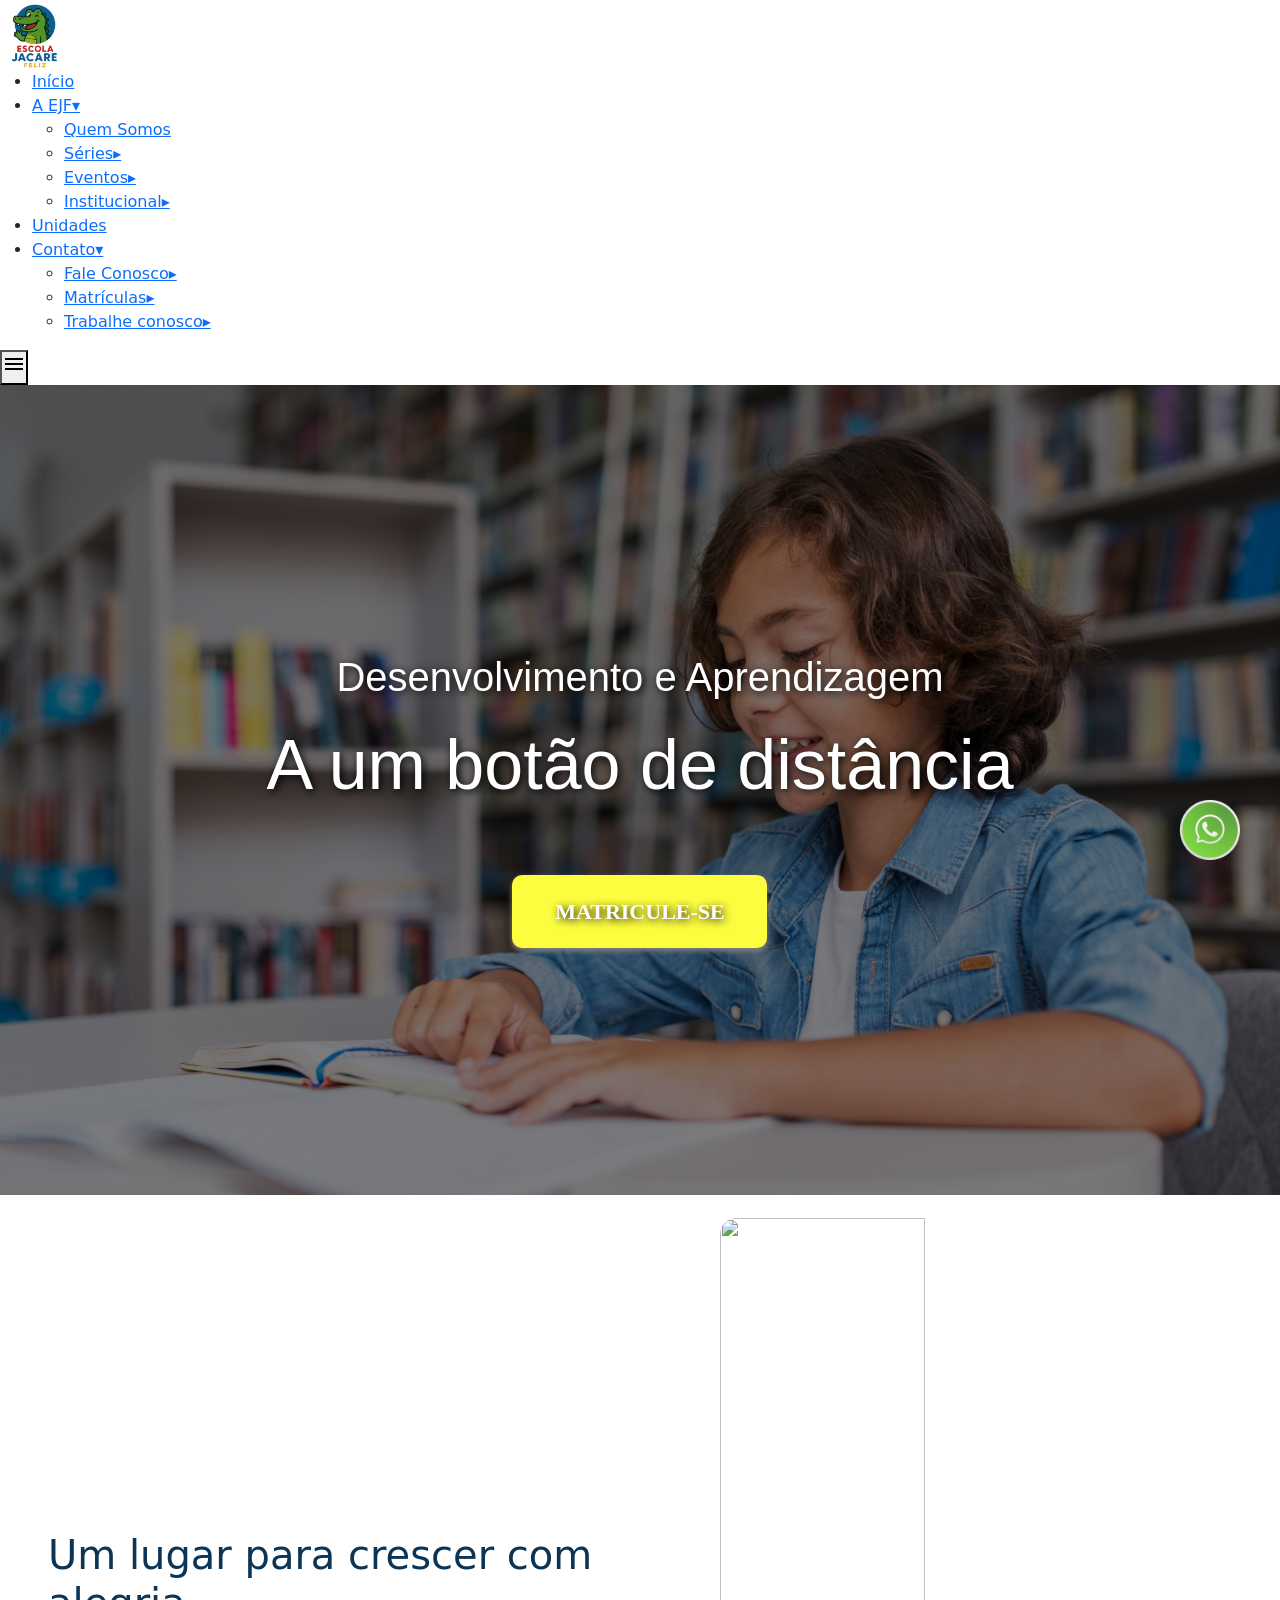
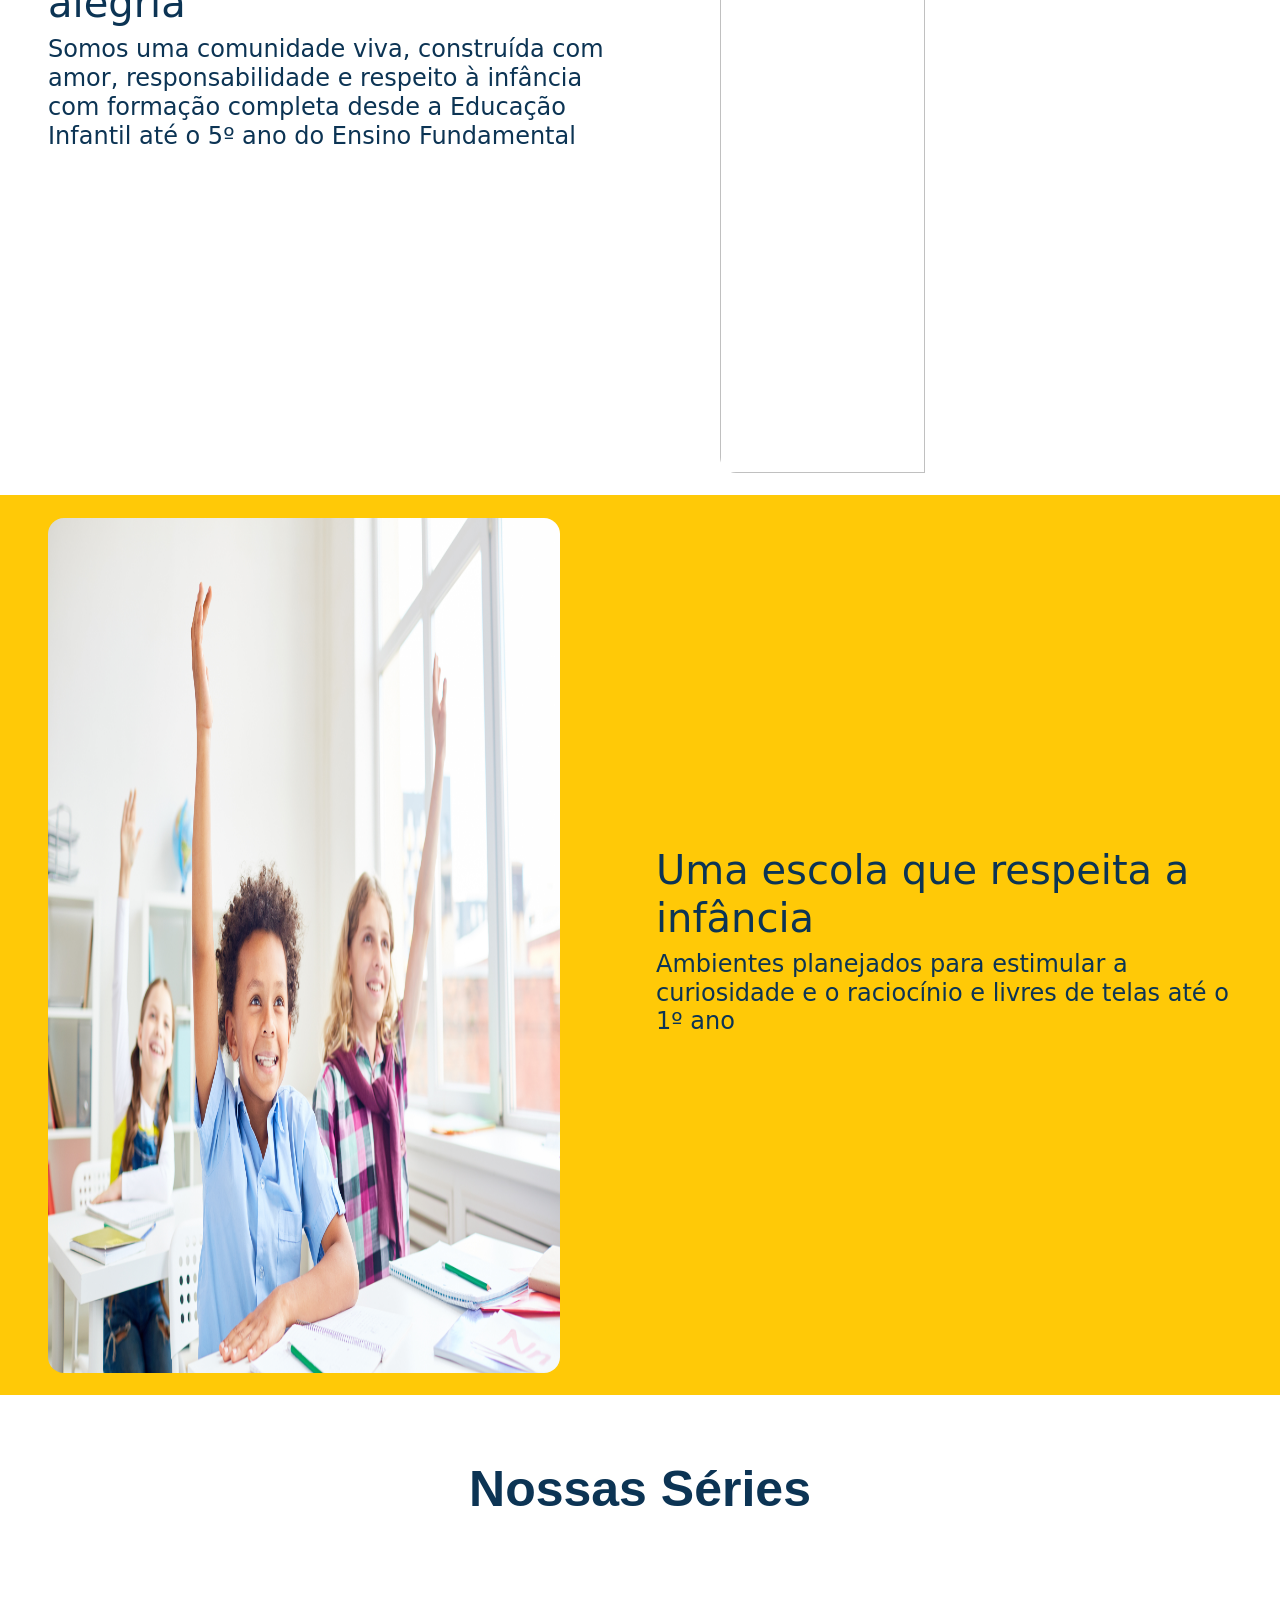
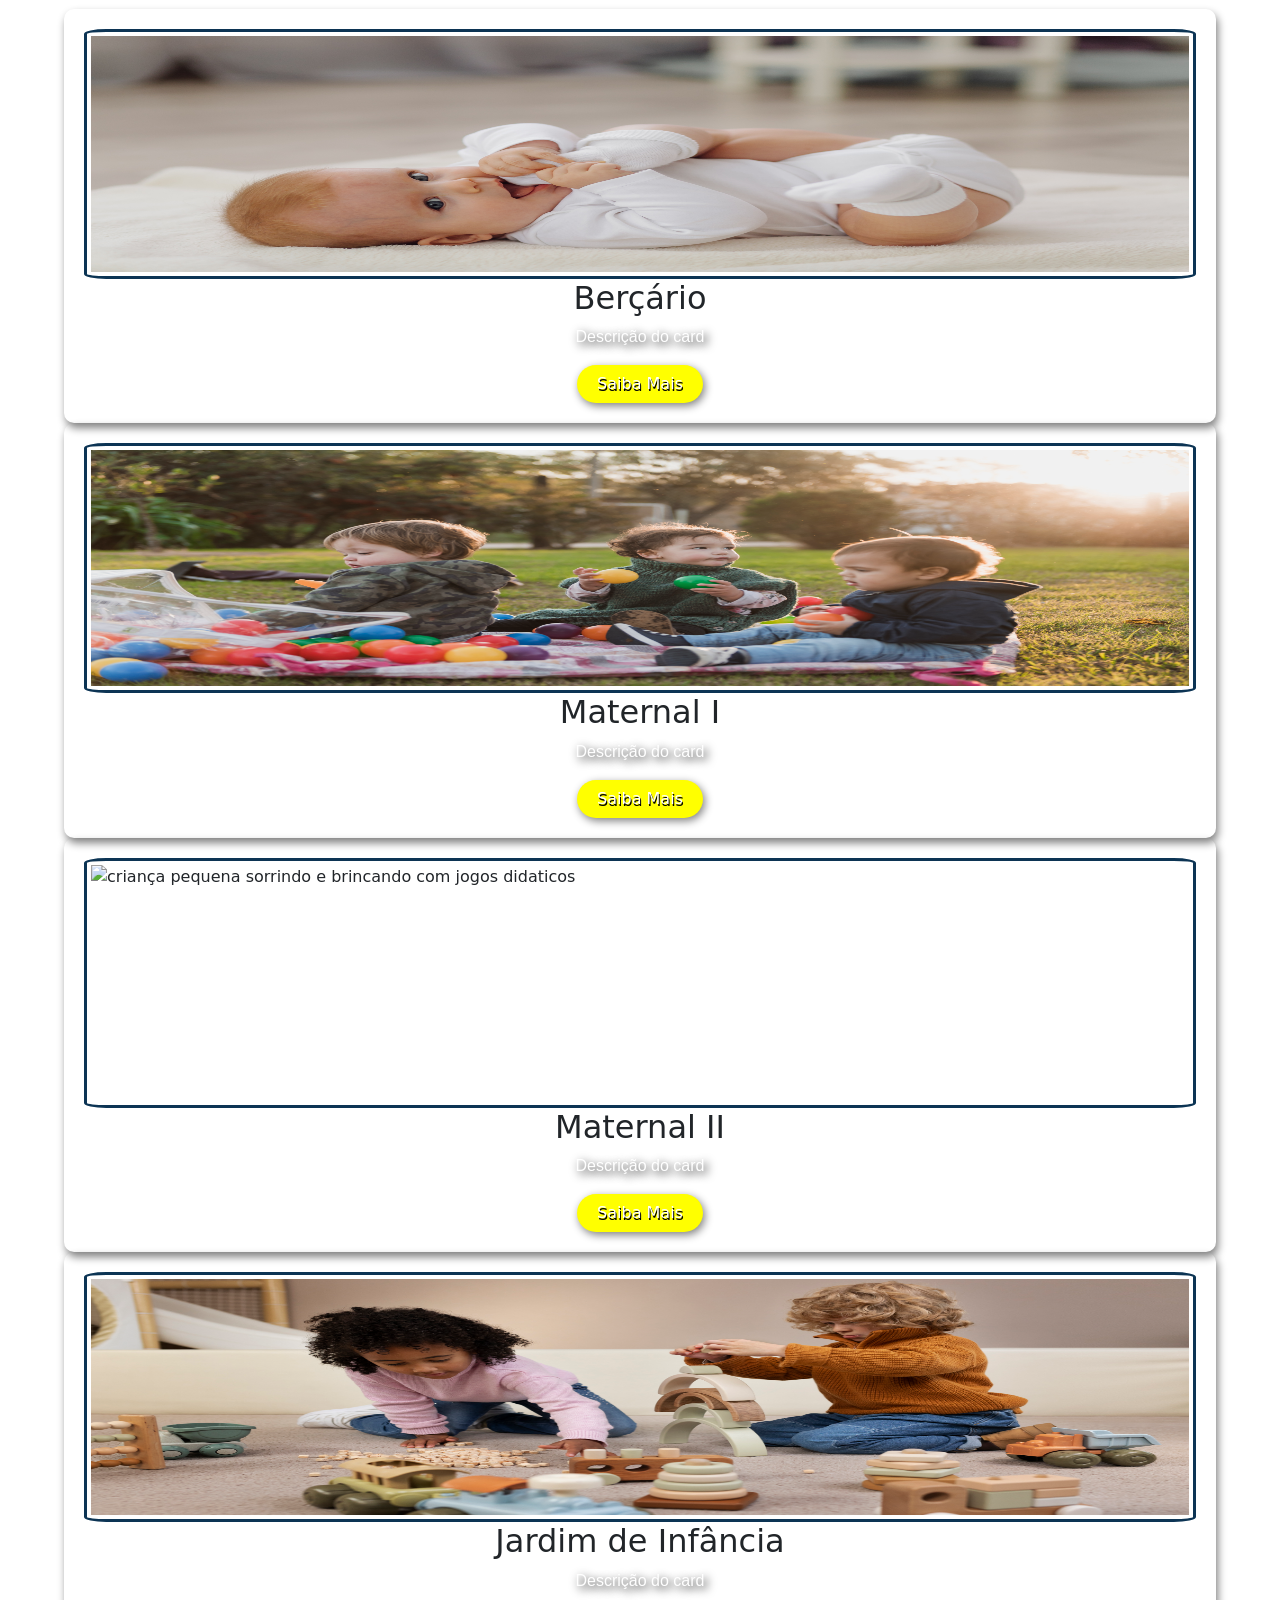
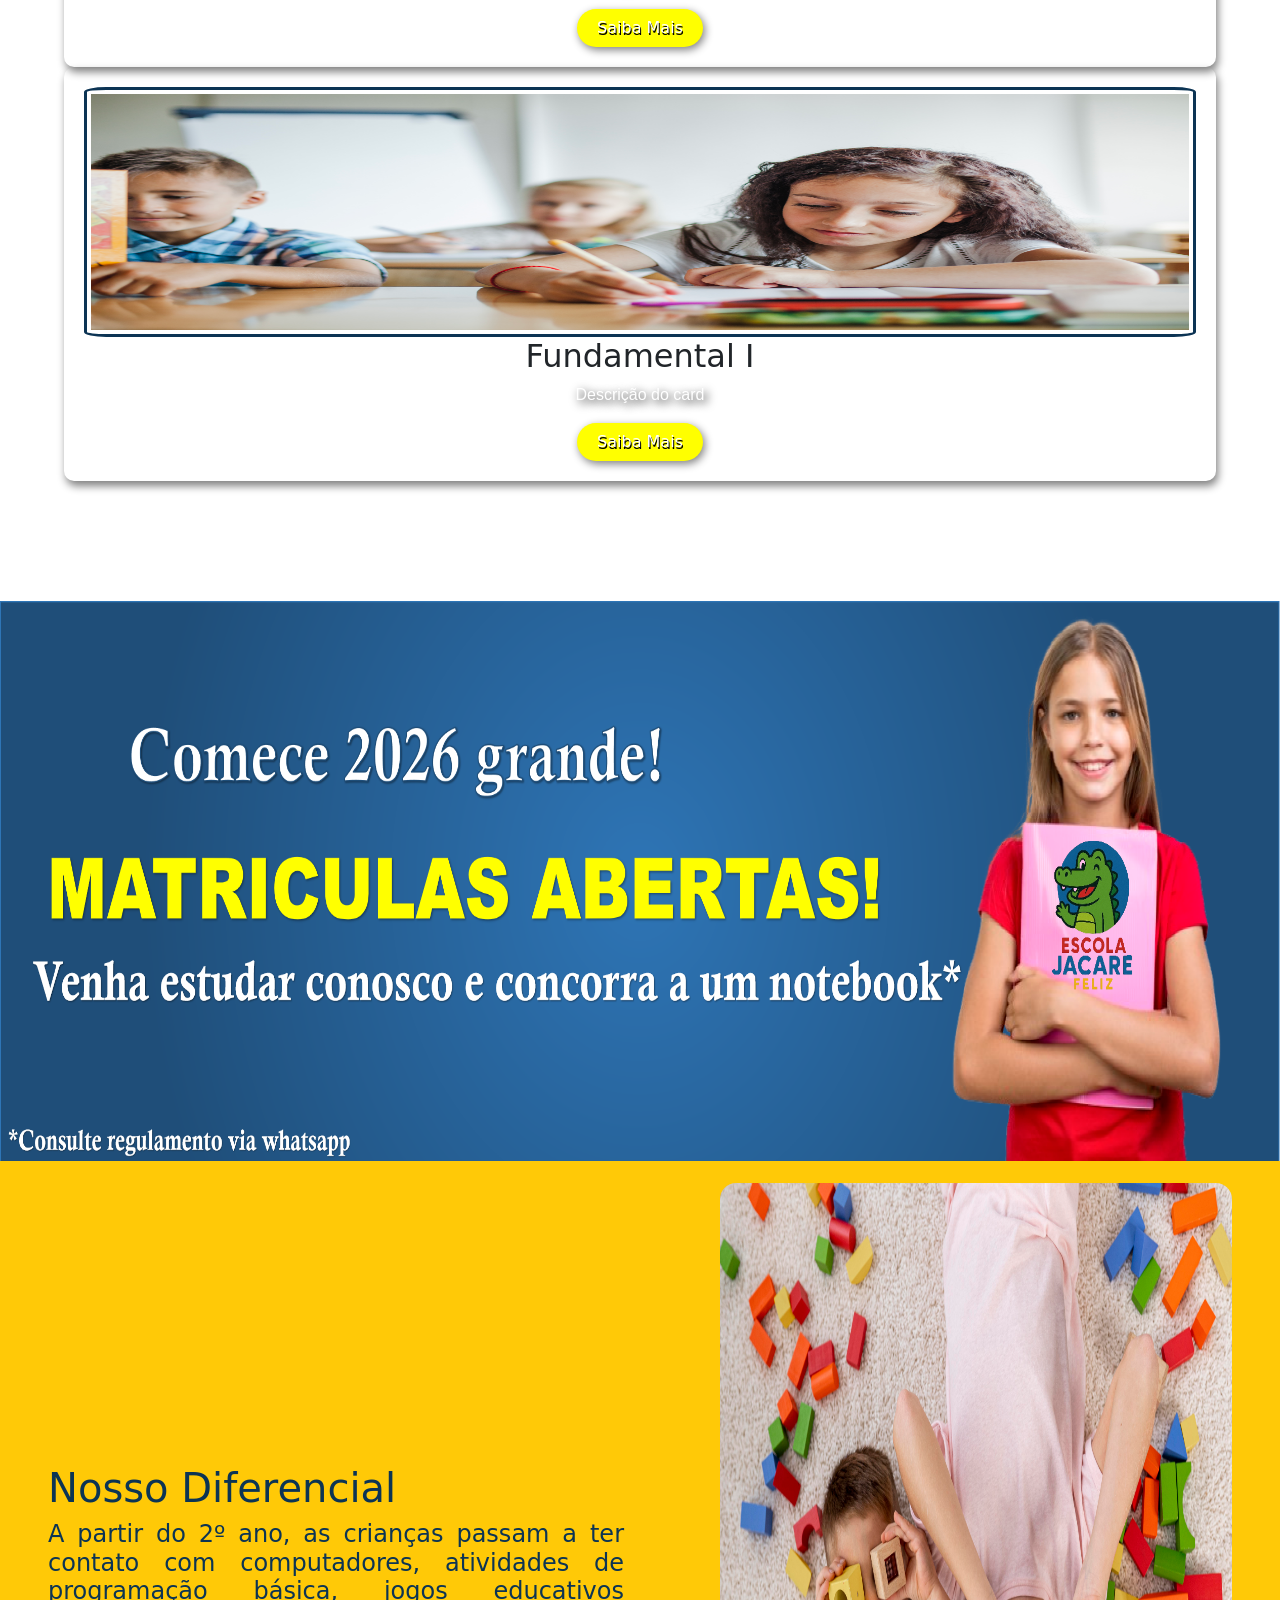
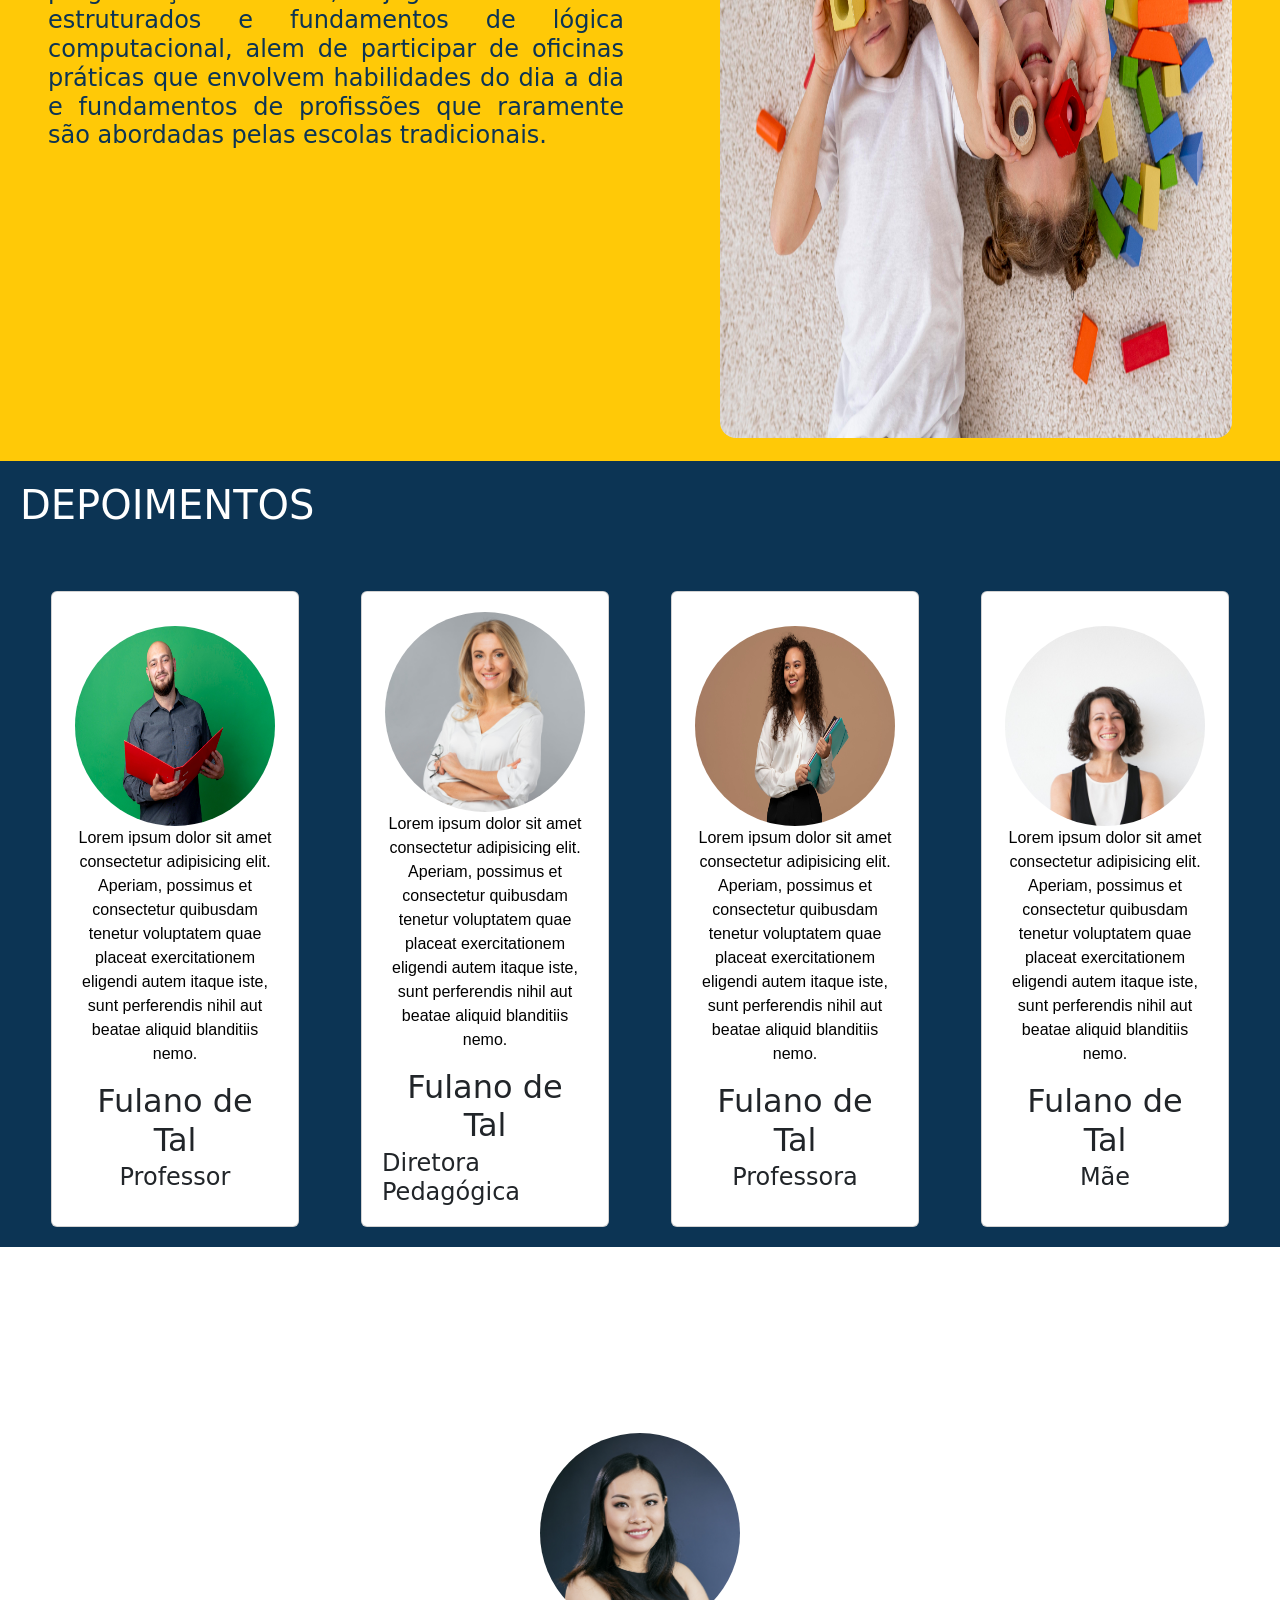
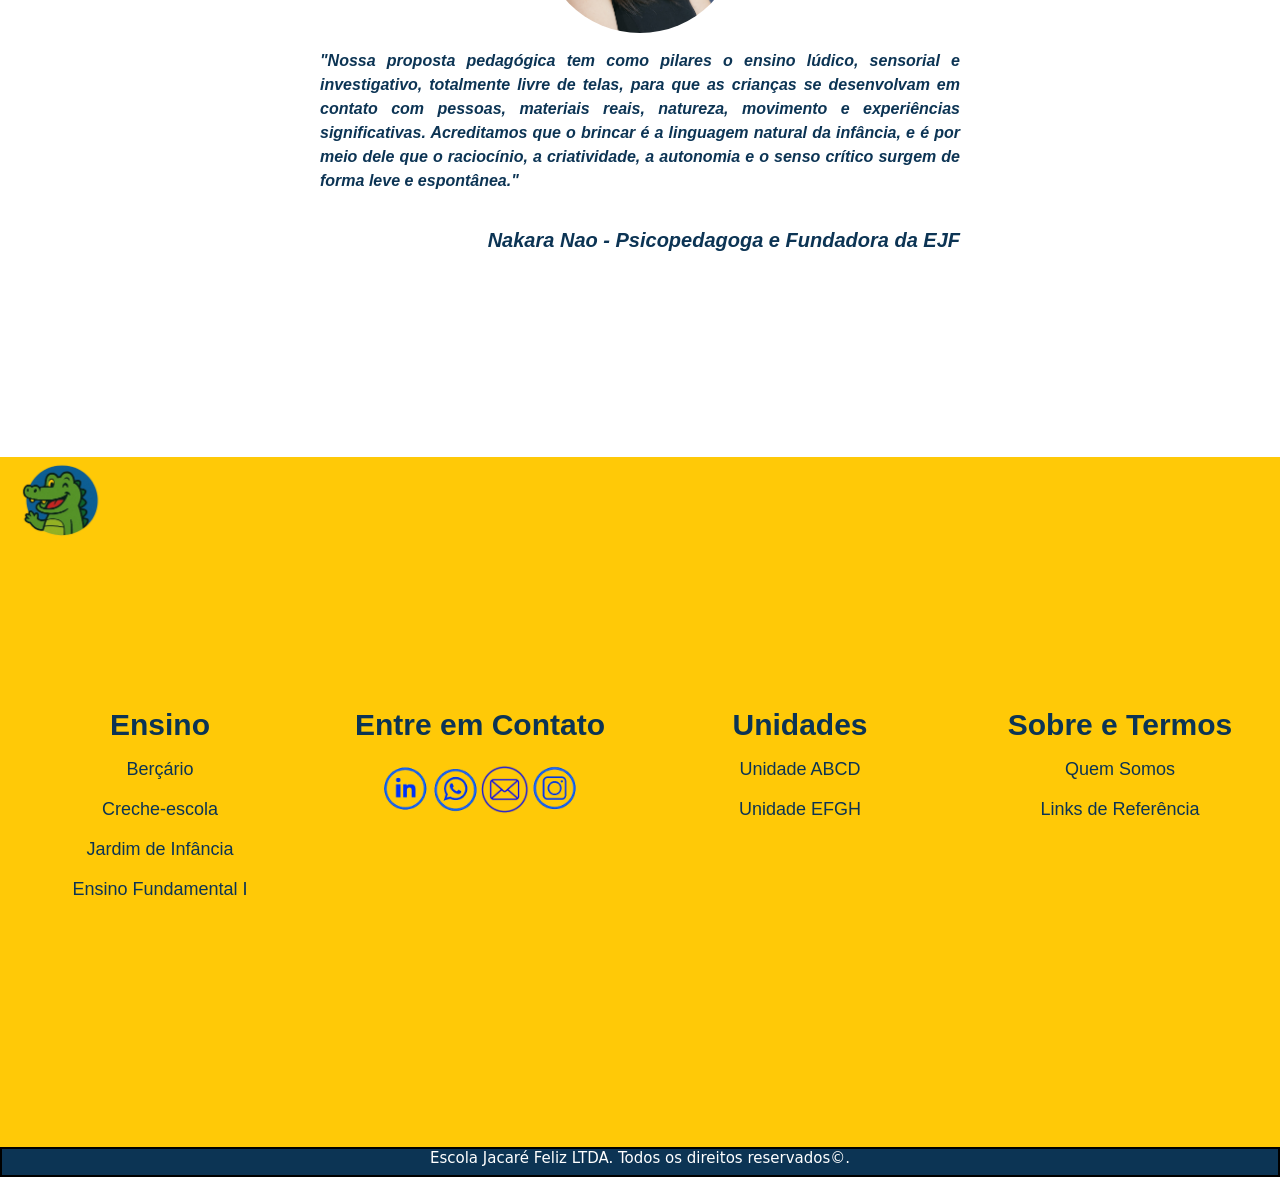
==== commit c4f85599: "alteração no menu sem sass" ====
--- a/index.html
+++ b/index.html
@@ -3,7 +3,7 @@
 <head>
 	<meta charset="utf-8">
 	<meta name="viewport" content="width=device-width, initial-scale=1">
-  <link rel="stylesheet" href="menuescola.css">
+  <link rel="stylesheet" href="menu-escola.css">
   <link rel="stylesheet" href="teste.css">
   <link rel="stylesheet" href="body.css">
 	<link rel="stylesheet" href="teste.css">
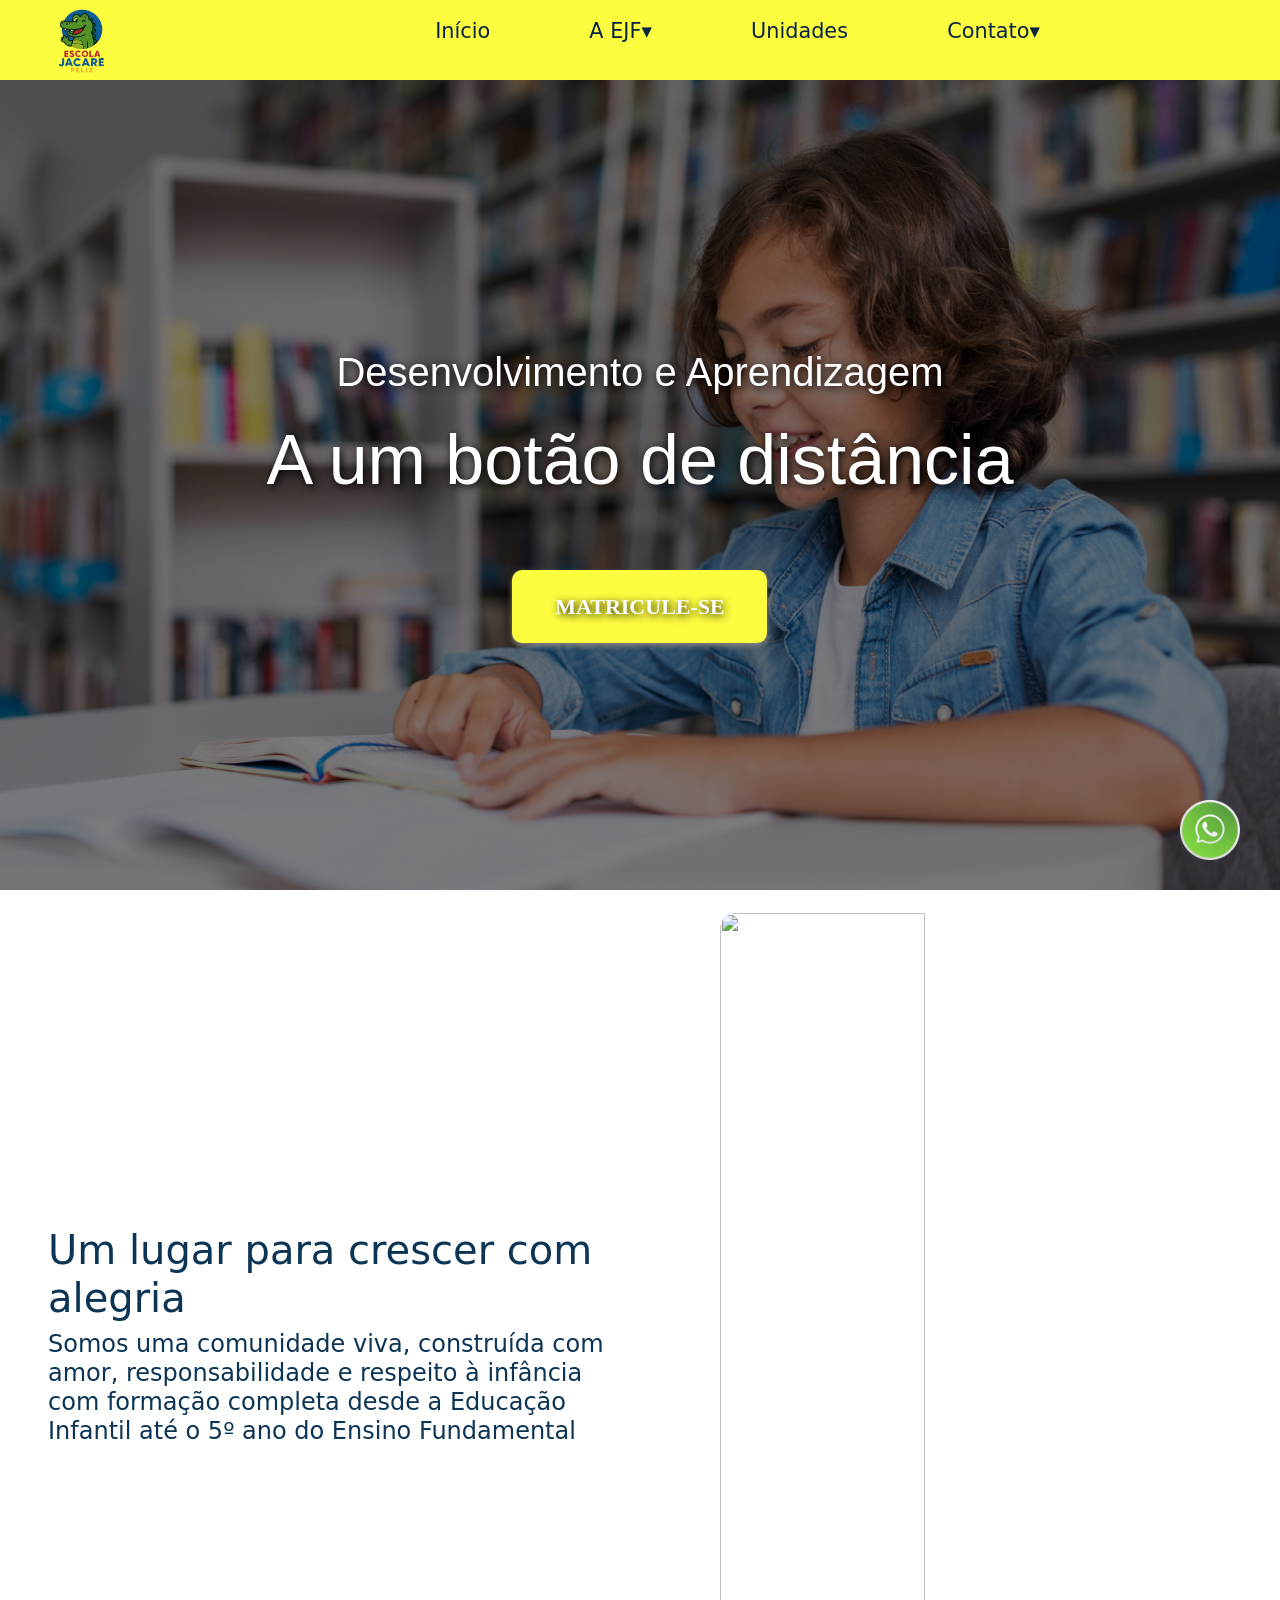
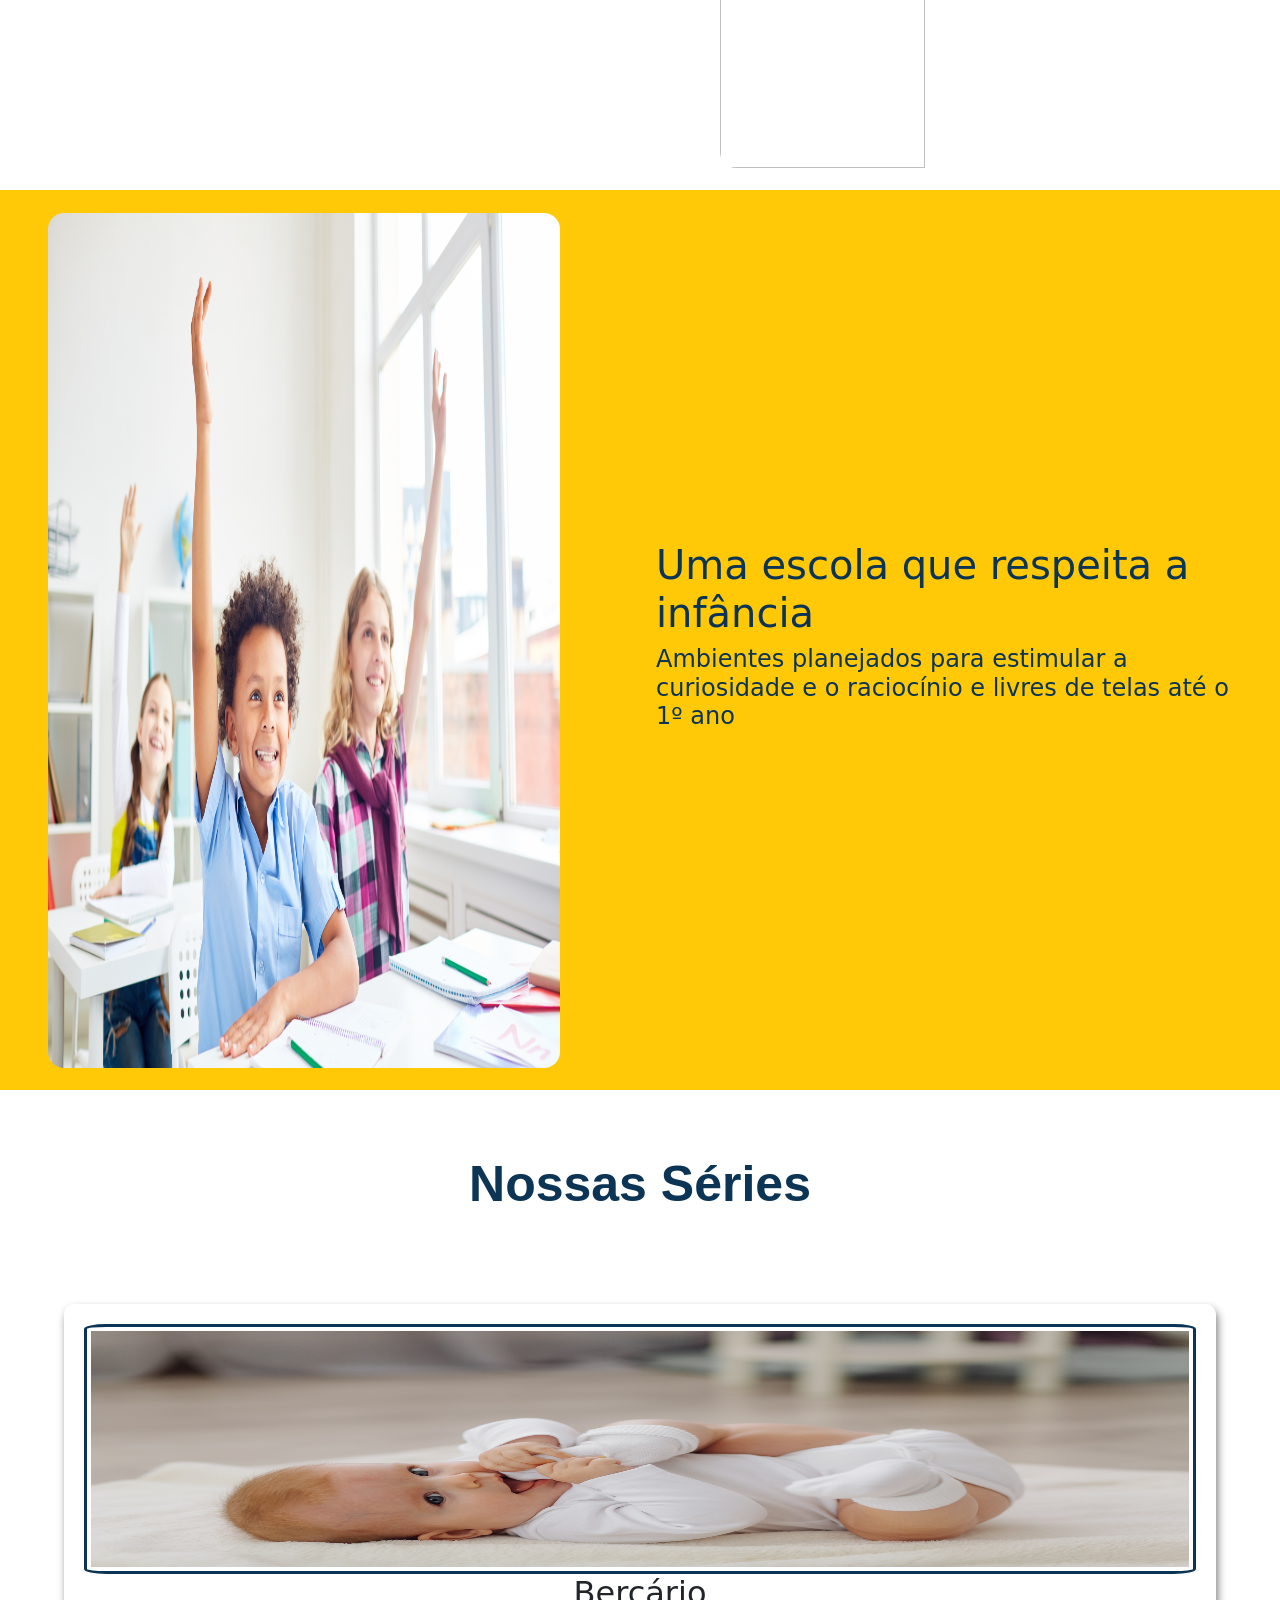
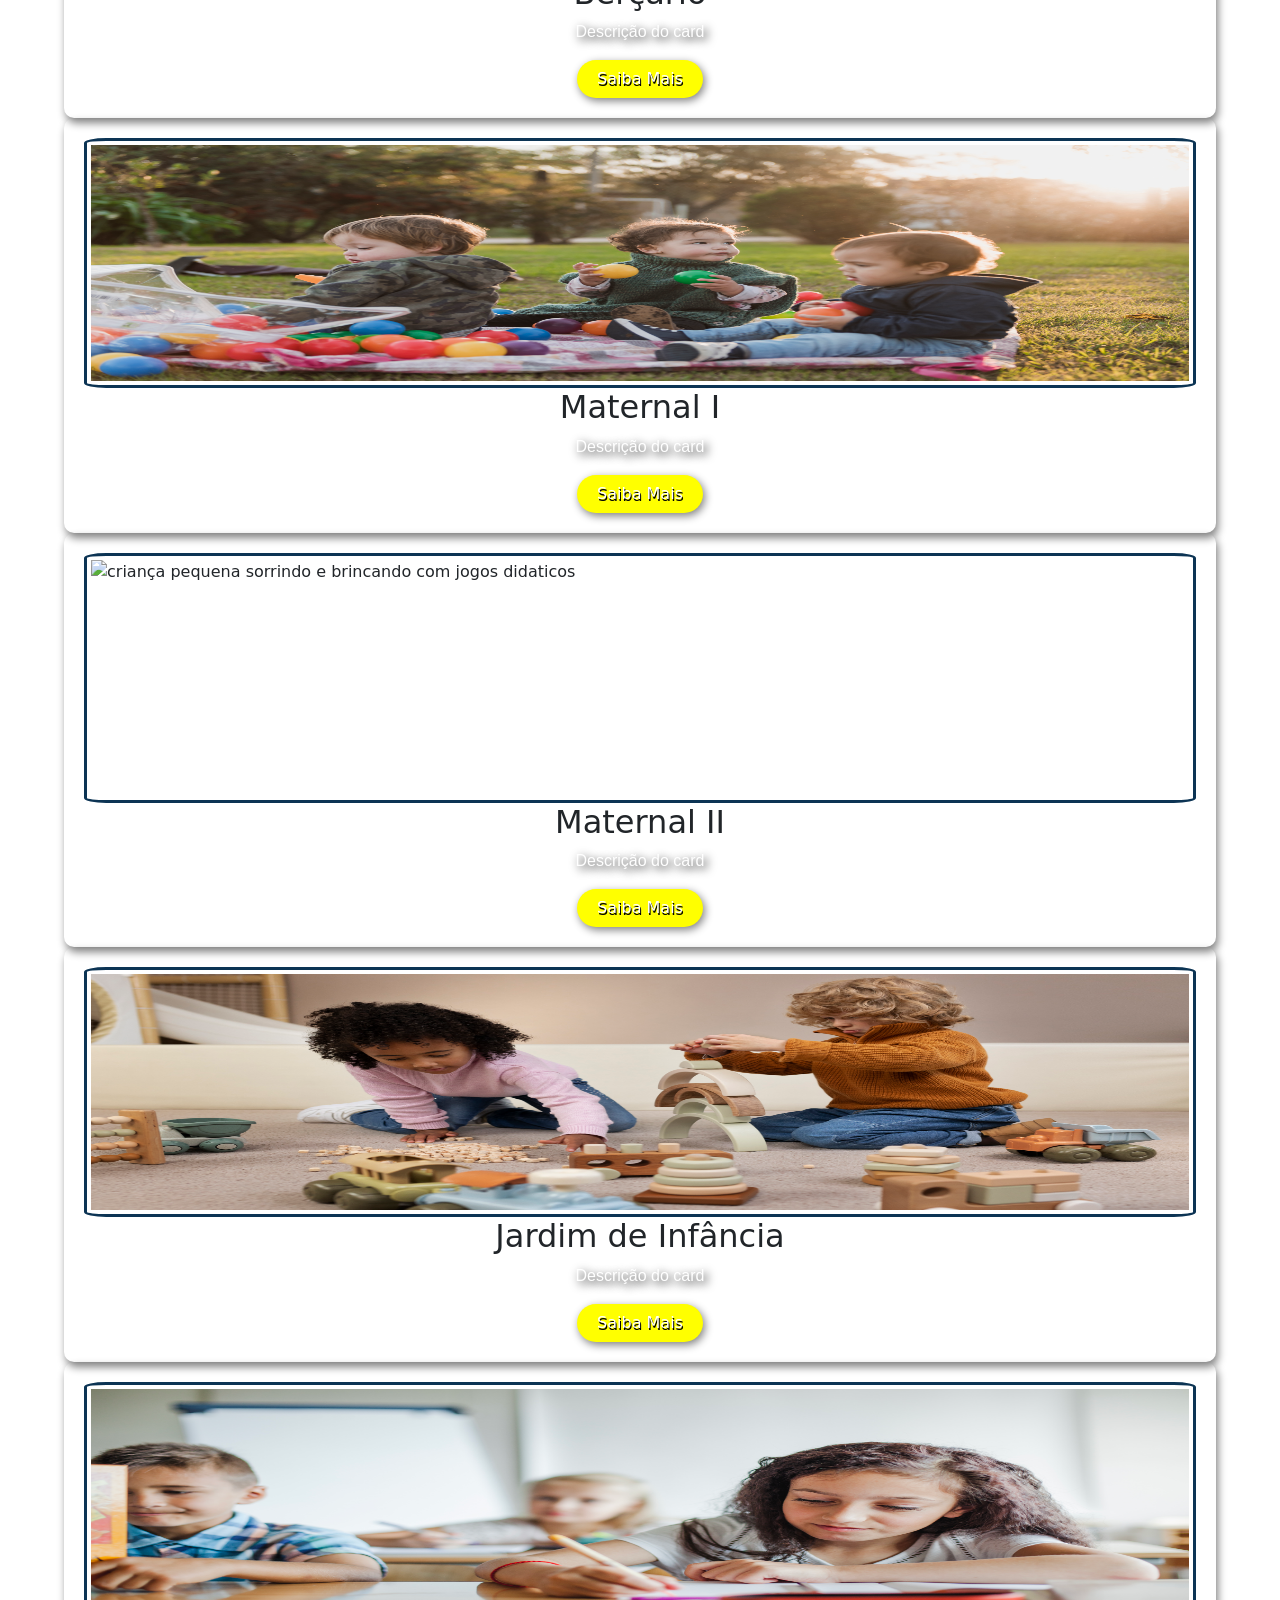
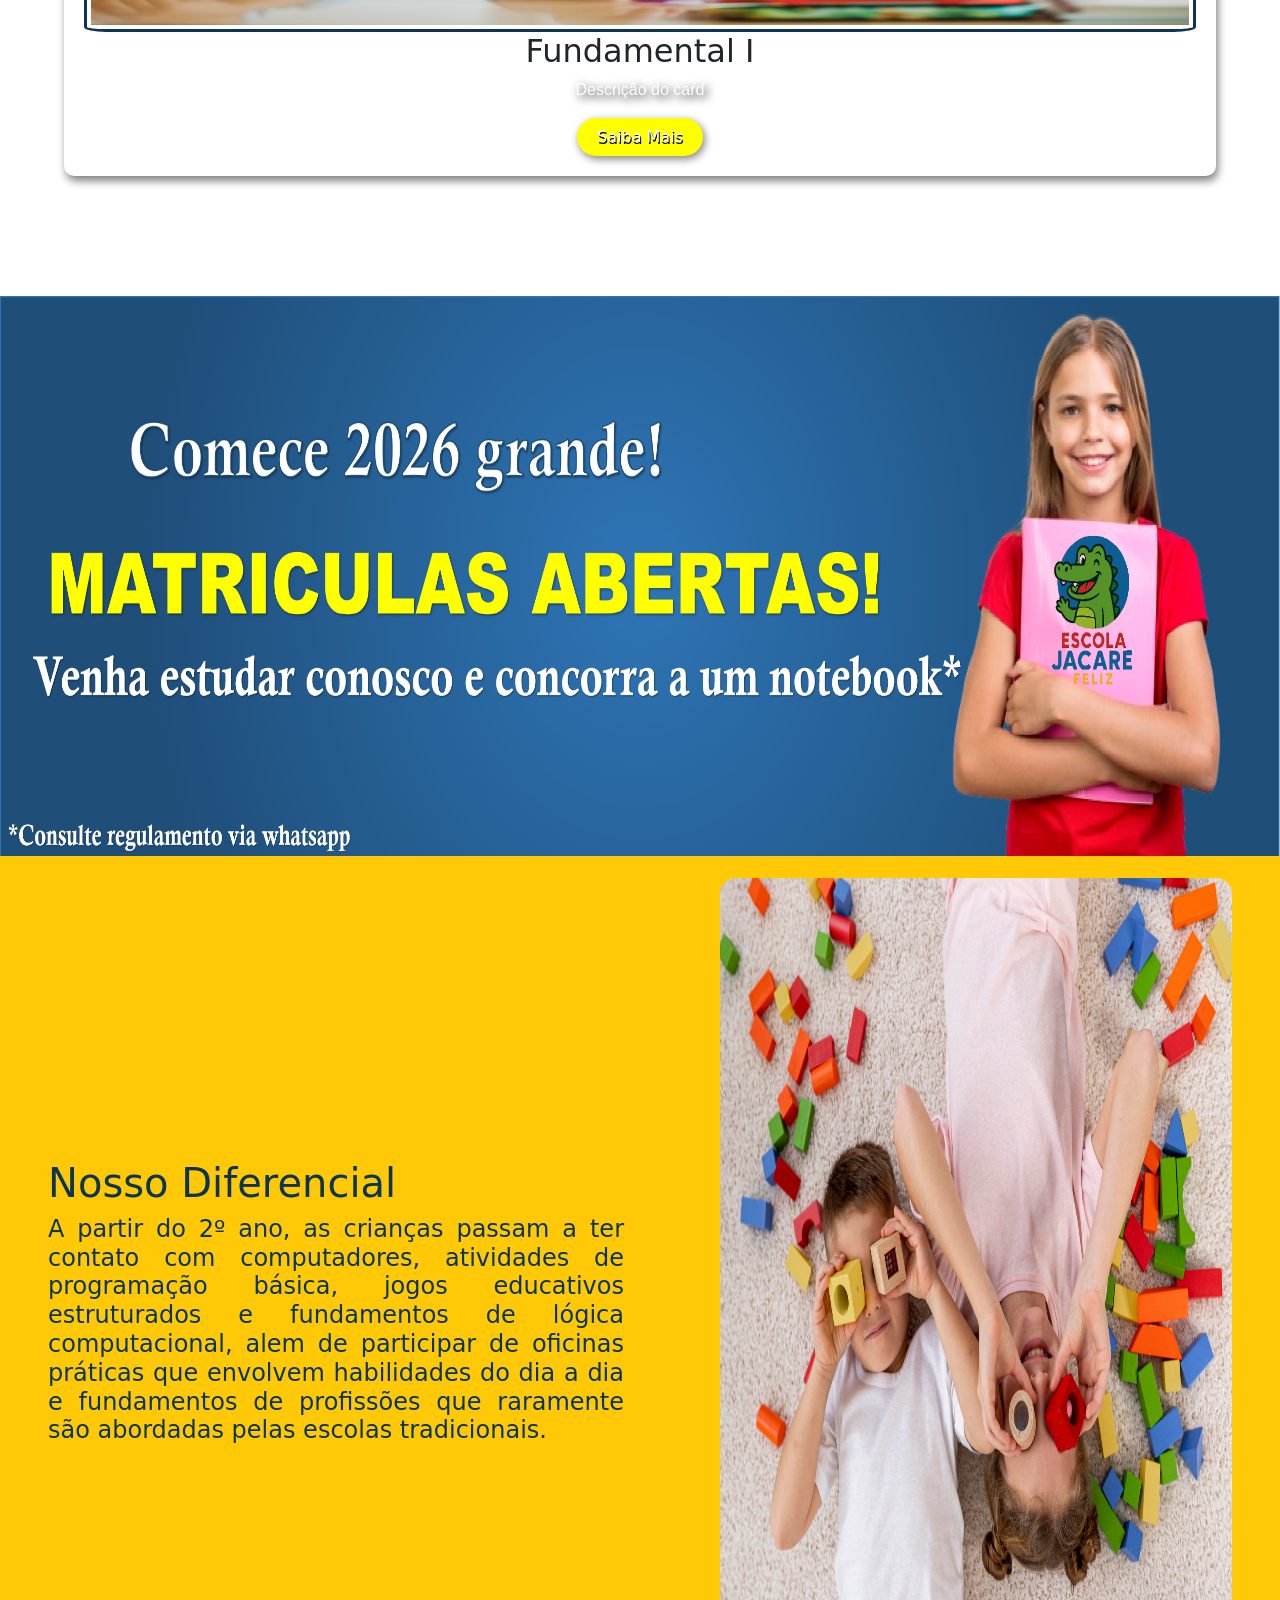
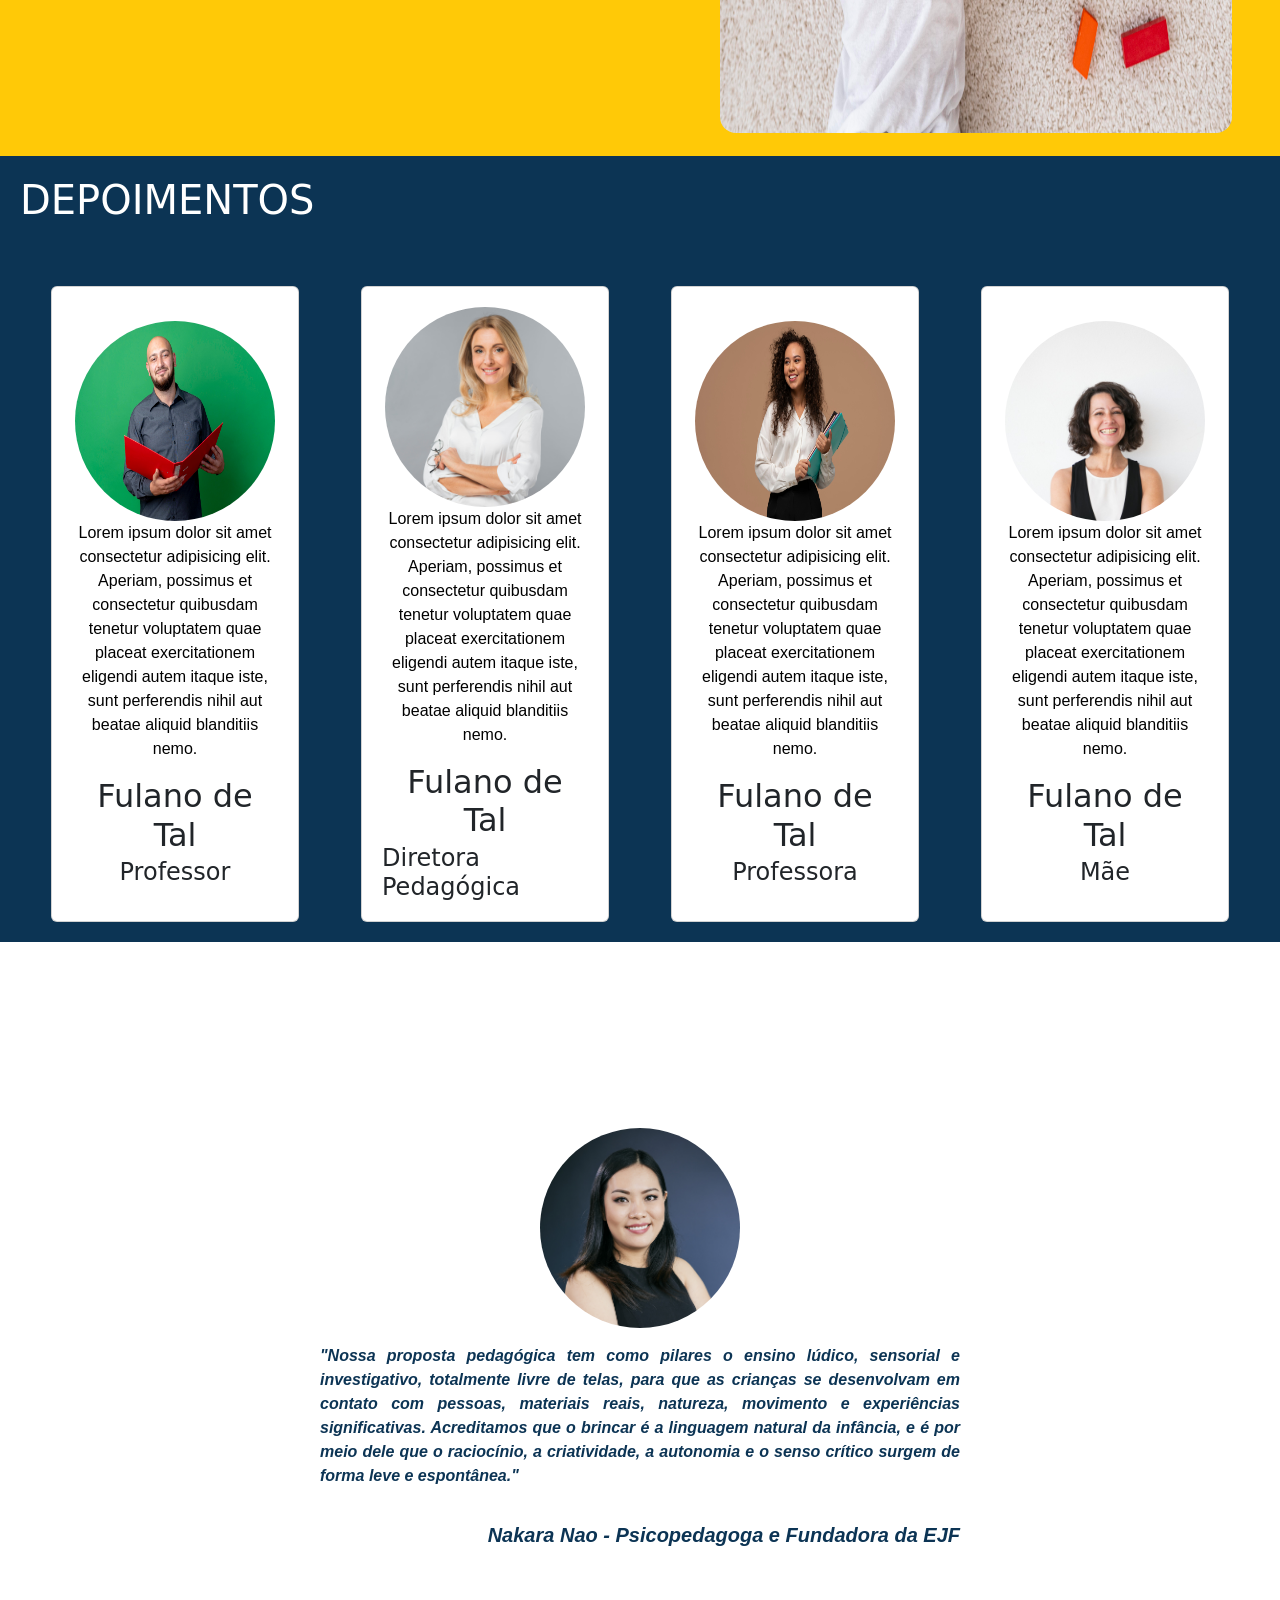
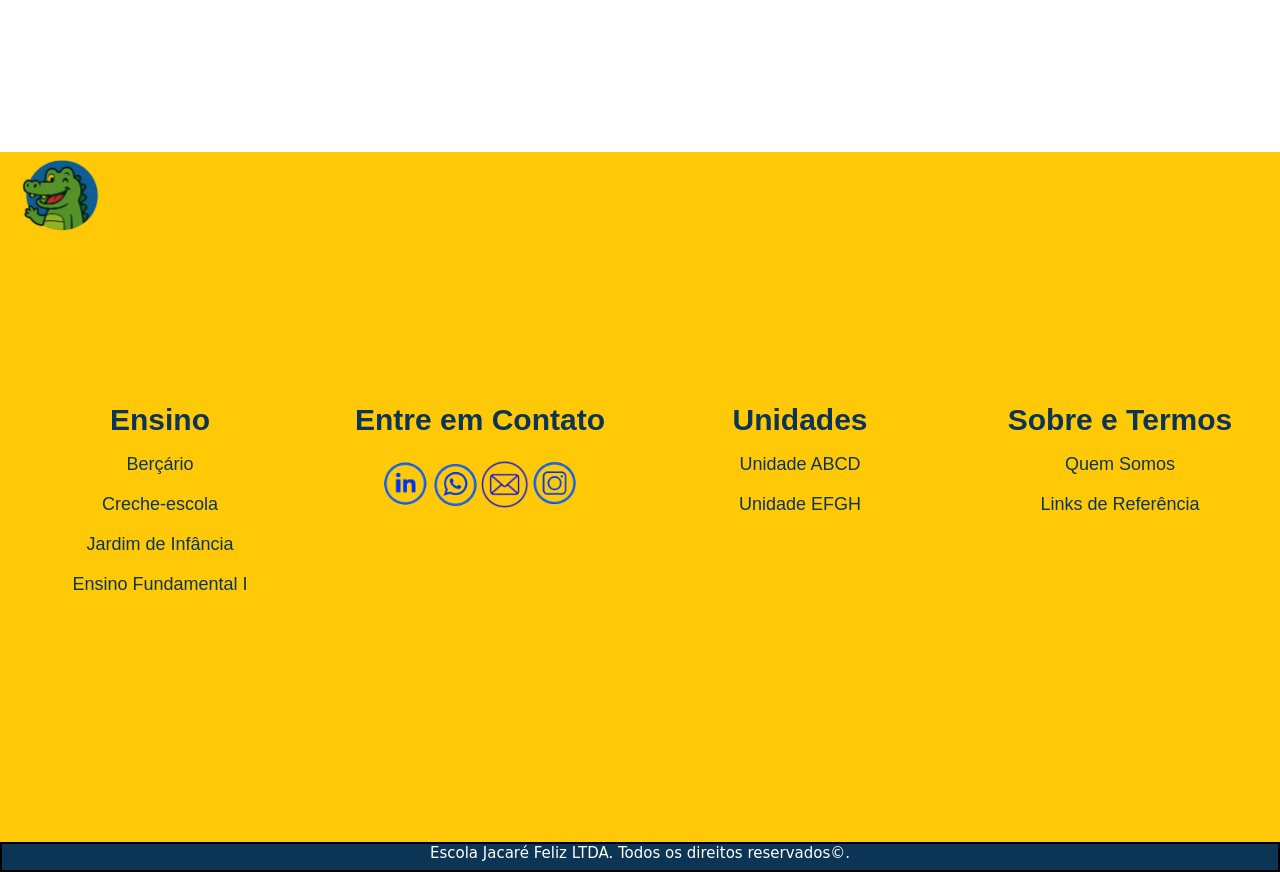
==== commit c4ffb8fa: "corrigindo erro de commit" ====
--- a/index.html
+++ b/index.html
@@ -3,10 +3,10 @@
 <head>
 	<meta charset="utf-8">
 	<meta name="viewport" content="width=device-width, initial-scale=1">
-  <link rel="stylesheet" href="menu-escola.css">
-  <link rel="stylesheet" href="teste.css">
-  <link rel="stylesheet" href="body.css">
-	<link rel="stylesheet" href="teste.css">
+  	<link rel="stylesheet" href="menu-escola.css">
+  	<link rel="stylesheet" href="teste.css">
+  	<link rel="stylesheet" href="body.css">
+	<link rel="stylesheet" href="quemsomos.css">
 	<link rel="stylesheet" href="footer.css">
 	<link rel="stylesheet" href="">
 	<link rel="preconnect" href="https://fonts.googleapis.com"> <!--GOOGLE FONTS POPPINS-->
--- a/menu-escola.css
+++ b/menu-escola.css
@@ -0,0 +1,144 @@
+*{
+    box-sizing: border-box;
+    padding: 0;
+    margin: 0;
+    list-style: none;
+    text-decoration: none;
+}
+
+:root {
+    --bkgclaro: rgb(239, 255, 10);
+    --bkgescuro: rgb(8, 36, 68);
+    --menubkg:  #fdfd40;
+    --menutxt: white;
+    --button_color: #ffc907;
+    --dropcontent: rgba(216, 194, 31, 0.9);
+    --dropcontent2: rgb(216, 194, 31);
+    --shad: rgb(52, 52, 52);
+    --botaoazulclaro: rgb(12,52,84);
+}
+
+body {
+    width: 100%;
+}
+
+header {
+    height: 80px;
+    background-color: var(--menubkg);
+    display: flex;
+    flex-flow: row nowrap;
+    justify-content: space-around;
+    align-items: center;
+}
+
+.menu-itens {
+    display: flex;
+    flex-flow: row nowrap;
+    justify-content: center;
+    align-items: center;
+    width: 100%;
+}
+
+.menu-itens li {
+    padding: 5%;
+}
+.menu-itens li a{
+    font-size: 1.3rem;
+    text-decoration: none;
+    color: var(--bkgescuro);
+    cursor: pointer;
+
+}
+
+.menu-itens li a:hover {
+    color: var(--menutxt);
+    text-shadow: 1px 1px 1px var(--shad);
+}
+
+.menu {
+    display: flex;
+    flex-flow: row nowrap;
+    justify-content: center;
+    align-items: center;
+    width: 80%
+}
+
+.dropdown-content {
+    display: none;
+    position: absolute;
+    top: 90%;
+    width: 300px;
+    height: auto;
+    background-color: var(--dropcontent2);
+    right: 1%;
+    left: 1%;
+    border-bottom-left-radius: 5%;
+    border-bottom-right-radius: 5%;
+}
+
+.dropdown {
+    position: relative;
+}
+
+
+.dropdown:hover .dropdown-content {
+    display: flex;
+    flex-flow: column nowrap;
+    justify-content: space-around;
+    align-items: space-around;
+   
+}
+
+.abrir-menu {
+    display: none;
+    border-radius: 50%;
+    background-color: var(--botaoazulclaro);
+    color: var(--menutxt);
+    font-size: 30px;
+    padding: auto;
+    width: 45px;
+    height: auto;
+    z-index: 10000;
+
+}
+
+.abrir-menu:hover {
+    background-color: rgb(9, 71, 121);
+}
+
+@media screen and (max-width: 768px) {
+
+    body {
+        width: 100%;
+    }
+
+    header {
+    height: 80px;
+    background-color: var(--menubkg);
+    display: flex;
+    flex-flow: row nowrap;
+    justify-content: space-between;
+    align-items: center;
+    }
+
+    .menu-itens {
+        display: none;
+    }
+
+    .abrir-menu {
+        margin-left: 250%;
+        display: block;
+    }
+
+    .menu-aberto {
+    position: fixed;
+    display: flex;
+    flex-flow: column nowrap;
+    justify-content: center;
+    align-items: center;
+    top: 80px;
+    width: 100%;
+    left: 0%;
+    background-color: var(--dropcontent)
+}
+}
--- a/quemsomos.css
+++ b/quemsomos.css
@@ -0,0 +1,260 @@
+
+/* ==================== CONTEÚDO DA PÁGINA QUEM SOMOS ==================== */
+
+.box-container h1 {
+    font-size: 70px;
+    font-weight: 600;
+    color: var(--bkg1);
+    margin-top: 10%;
+    margin-left: 8%;
+}
+
+.box-container {display: flex; flex-direction: row; width: 100%; justify-content: space-around; }
+
+.box_one {width: 55%;}
+
+.box_one p {
+    font-size: 20px;
+    color: var(--bkg1);
+    margin-top: 5%;
+    margin-left: 8%;
+    text-align: justify;
+    text-shadow: none;
+    font-weight: 530;
+}
+.box_two {width: 35%; }
+.box_two img {
+    height: 90%;
+    width: 100%;
+    align-items: center;
+    margin-top: 10%;
+    margin-right: 5%;
+}
+
+.propostas {
+    height: 100vh;
+    color: var(--footer);
+    display: flex;
+    flex-flow: row-reverse nowrap;
+    justify-content: space-around;
+    align-items: center;
+    margin: auto;
+    background-color: var(--button_color);
+    border: none;
+}
+
+.propostas h1 {
+    font-size: 50px;
+}
+
+.propostas img {
+    height: 85vh;
+    width: 40%;
+    border-radius: 1rem;
+}
+
+.package-um {
+    width: 45%;
+}
+
+
+.package-um p {
+    color: var(--bkg1);
+    text-shadow: none;
+    font-size: 20px;
+    text-align: justify;
+}
+
+.container_two {
+    width: 100%;
+    height: 100vh;
+}
+
+.container_two h1 {
+    color: var(--bkg1) !important;
+}
+
+.unidade {
+    background-color: var(--bkg1);
+}
+
+.unidade h4 {
+    color: var(--menutxt);
+}
+
+.unidade h1 {
+    color: var(--menutxt);
+    font-size: 50px;
+    text-align: center;
+}
+
+.unidade-um, .unidade-dois {
+    padding: 2%;
+    display: flex;
+    flex-flow: row nowrap;
+    justify-content: space-between;
+    align-items: center;
+}
+
+.unidade-um img, .unidade-dois img {
+    border-radius: 10px;
+}
+
+.unidade-dois {
+    flex-direction: row-reverse;
+}
+
+#banner_dois {
+    margin-top: 5%;
+    text-align: center;
+    border: none;
+}
+
+#banner_dois p {font-size: 40px;font-family: var(--fonte_secundaria); color: var(--bkg1); text-shadow: none;}
+#banner_dois h1 {
+    font-size: 60px;
+    color: var(--bkg2);
+    font-weight: 550;
+    margin-bottom: 5%;
+}
+
+#nav-list {
+    display: block;
+    list-style-type: circle;
+    font-size: 20px;
+    font-weight: bold;
+}
+
+.contato-form {
+    margin-top: 1%;
+    height: 180vh;
+    width: 100vw;
+    display: flex;
+    flex-flow: column nowrap;
+    justify-content: center;
+    align-items: center;
+    gap: 1rem;
+}
+
+.contato-form p {
+    color: var(--bkg1);
+    text-shadow: none;
+    font-size: 30px;
+}
+label {
+    color: var(--menutxt);
+    font-size: 20px;
+    margin: 1%;
+}
+.formulario {
+    width: 50%;
+}
+
+.formulario-inscricao {
+    display: flex;
+    flex-flow: column;
+    background-color: var(--bkg1);
+    border-radius: 10px;
+    padding: 20px;
+}
+
+.formulario-inscricao p {
+    font-size: 20px;
+    color: var(--menutxt);
+    text-shadow: none;
+}
+input[type=text], #assunto {
+    padding: 7px;
+    width: 90%;
+    border-radius: 10px;
+    margin: 10px;
+}
+input::placeholder {
+    padding: 10px;
+}
+
+.submeter {
+    padding: 2%;
+    border-radius: 25px;
+    background-color: var(--hover);
+    width: 80%;
+    margin: auto;
+}
+
+.card-container-pai {
+    display: flex;
+    flex-flow: row nowrap;
+    justify-content: center;
+    align-items: center;
+    height: 100vh;
+    gap: 1em;
+}
+
+.card-proposta {
+    height: 70%;
+    display: flex;
+    flex-flow: column;
+    justify-content:flex-start;
+    align-items: center;
+    position: relative;
+    border: 1px solid blue;
+    gap: 1em;
+    border-radius: 10px;
+    box-shadow: 3px 2px 8px grey;
+    margin: 2%;
+    background-color: var(--button_color);
+}
+
+.card-proposta img {
+    border-radius: 10px 10px 0 0;
+}
+
+.proposta-pedagogica {
+    text-align: center;
+}
+
+.proposta-pedagogica h1 {
+    color: var(--bkg1);
+    font-size: 4rem;
+}
+
+.card-button {
+    padding: 20px;
+    border-radius: 45px;
+    background-color: var(--bkg1);
+    color: var(--menutxt);
+    font-size: 15px;
+    font-weight: 500;
+}
+
+.card-descritivo {
+    height: 0;
+    width: 100%;
+    border: 1px solid black;
+    position: absolute;
+    left: 0;
+    right: 0;
+    bottom: 0;
+    background-color: var(--button_color);
+    border-radius: 10px;
+    overflow:hidden;
+    transition: .5s ease;
+    text-align: center;
+}
+
+.card-proposta:hover div {
+    height: 100%;
+    cursor: pointer;
+    
+}
+
+.card-descritivo p {
+    color: var(--bkg1);
+    font-size: 1rem;
+    font-weight: 600;
+    text-shadow: none;
+    text-align: center;
+    width: 75%;
+    margin-top: auto;
+    margin: auto;
+}
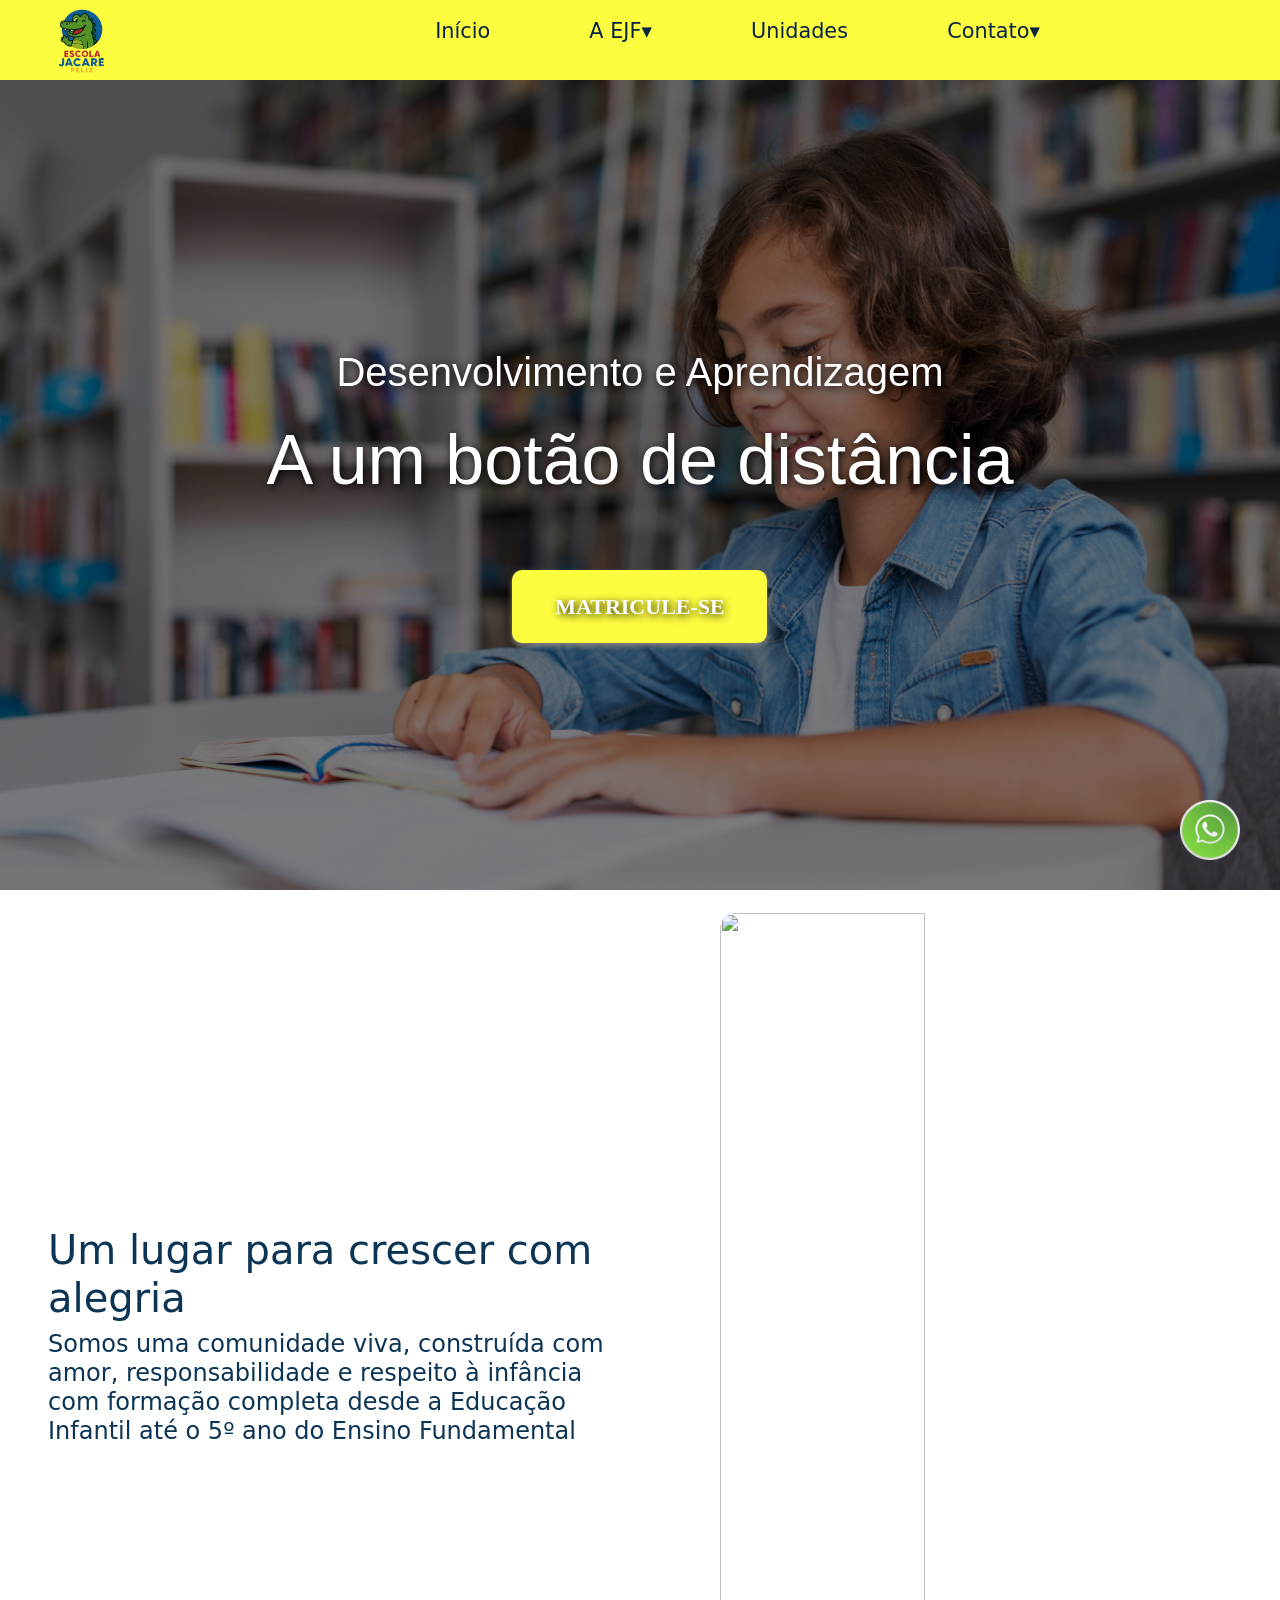
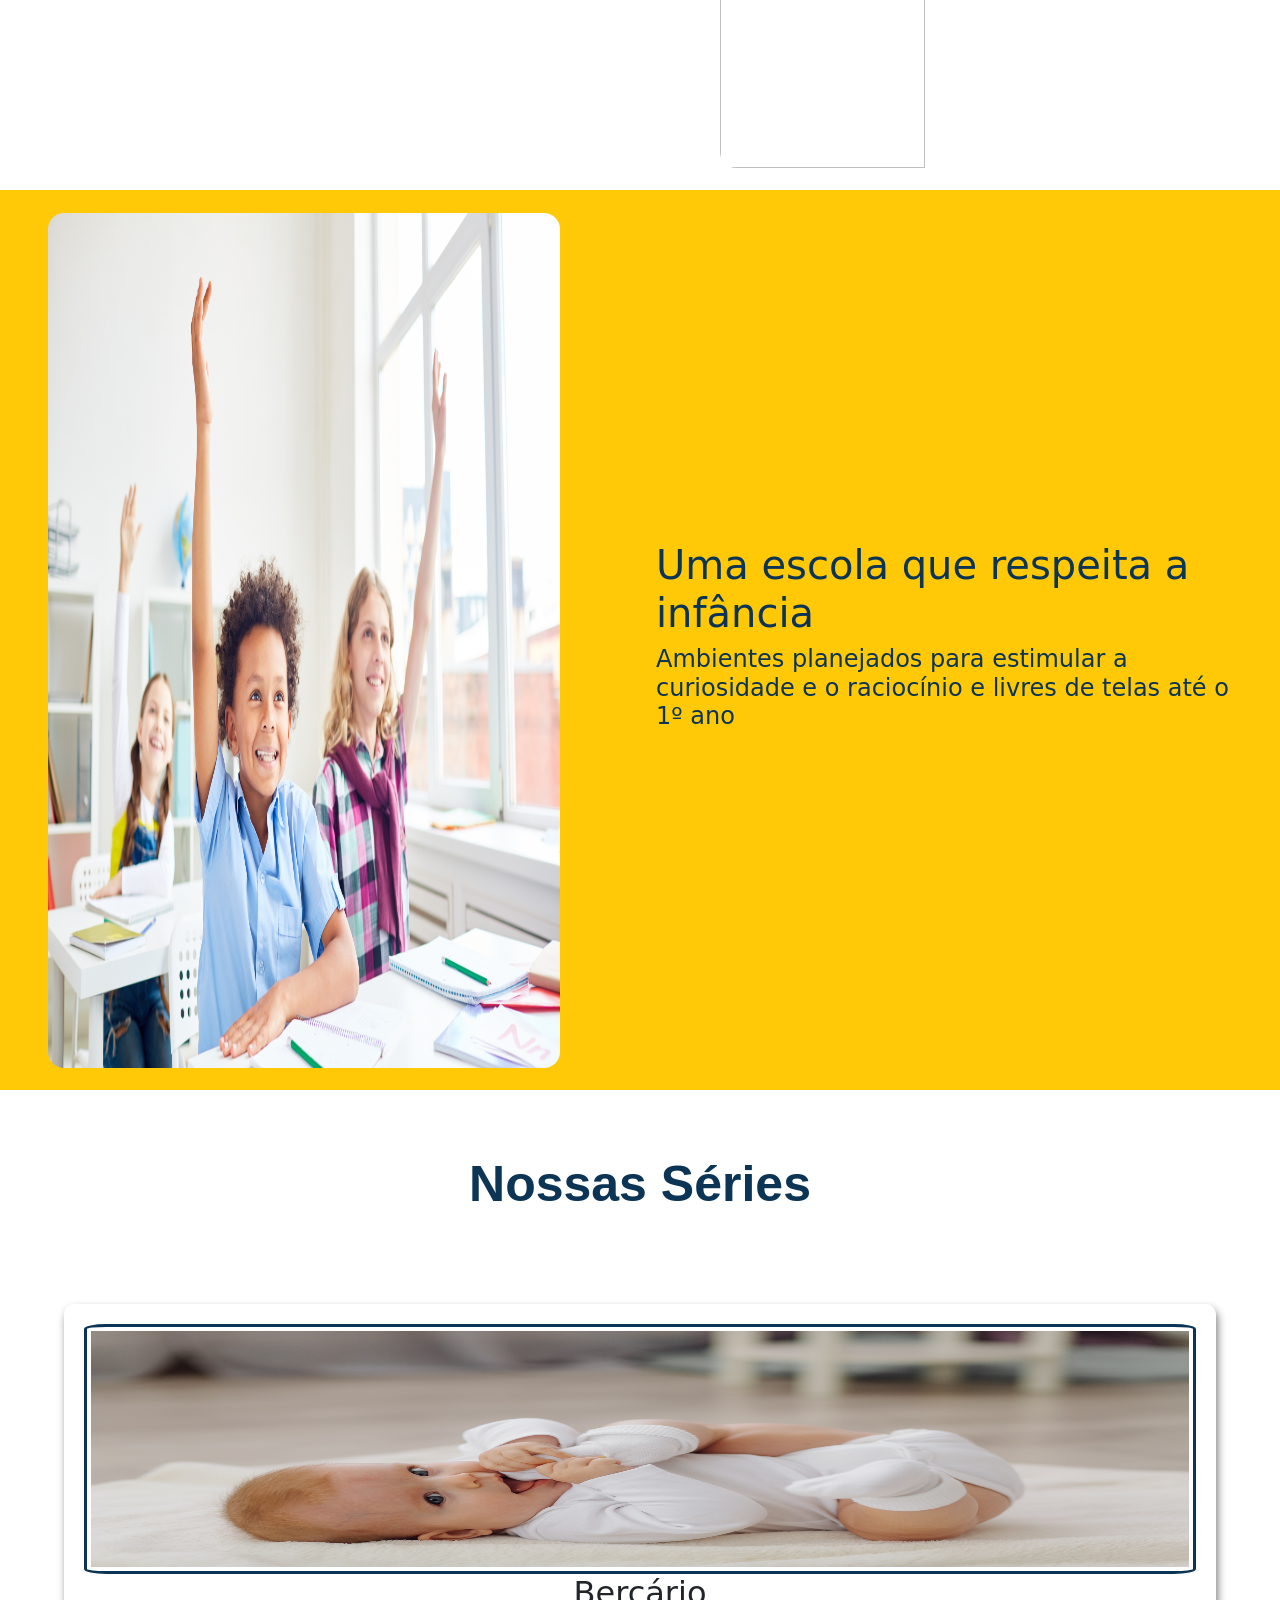
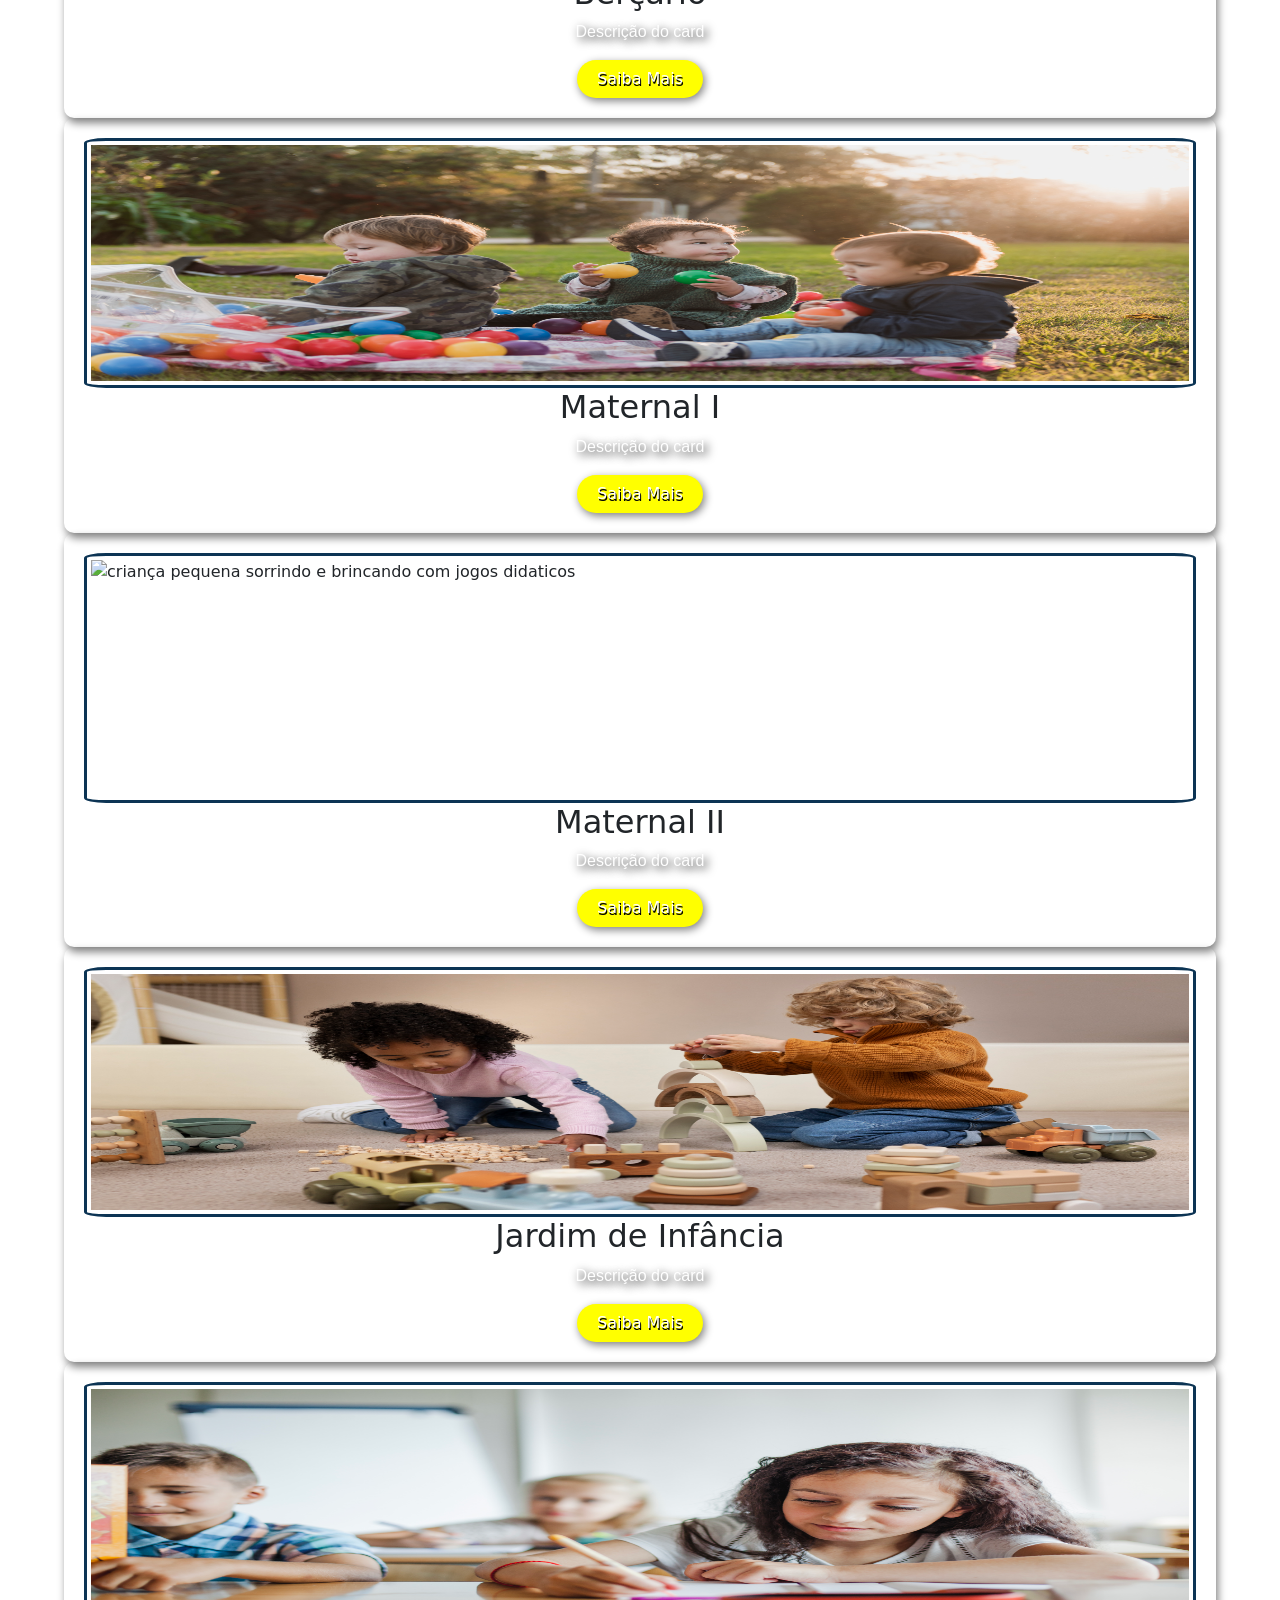
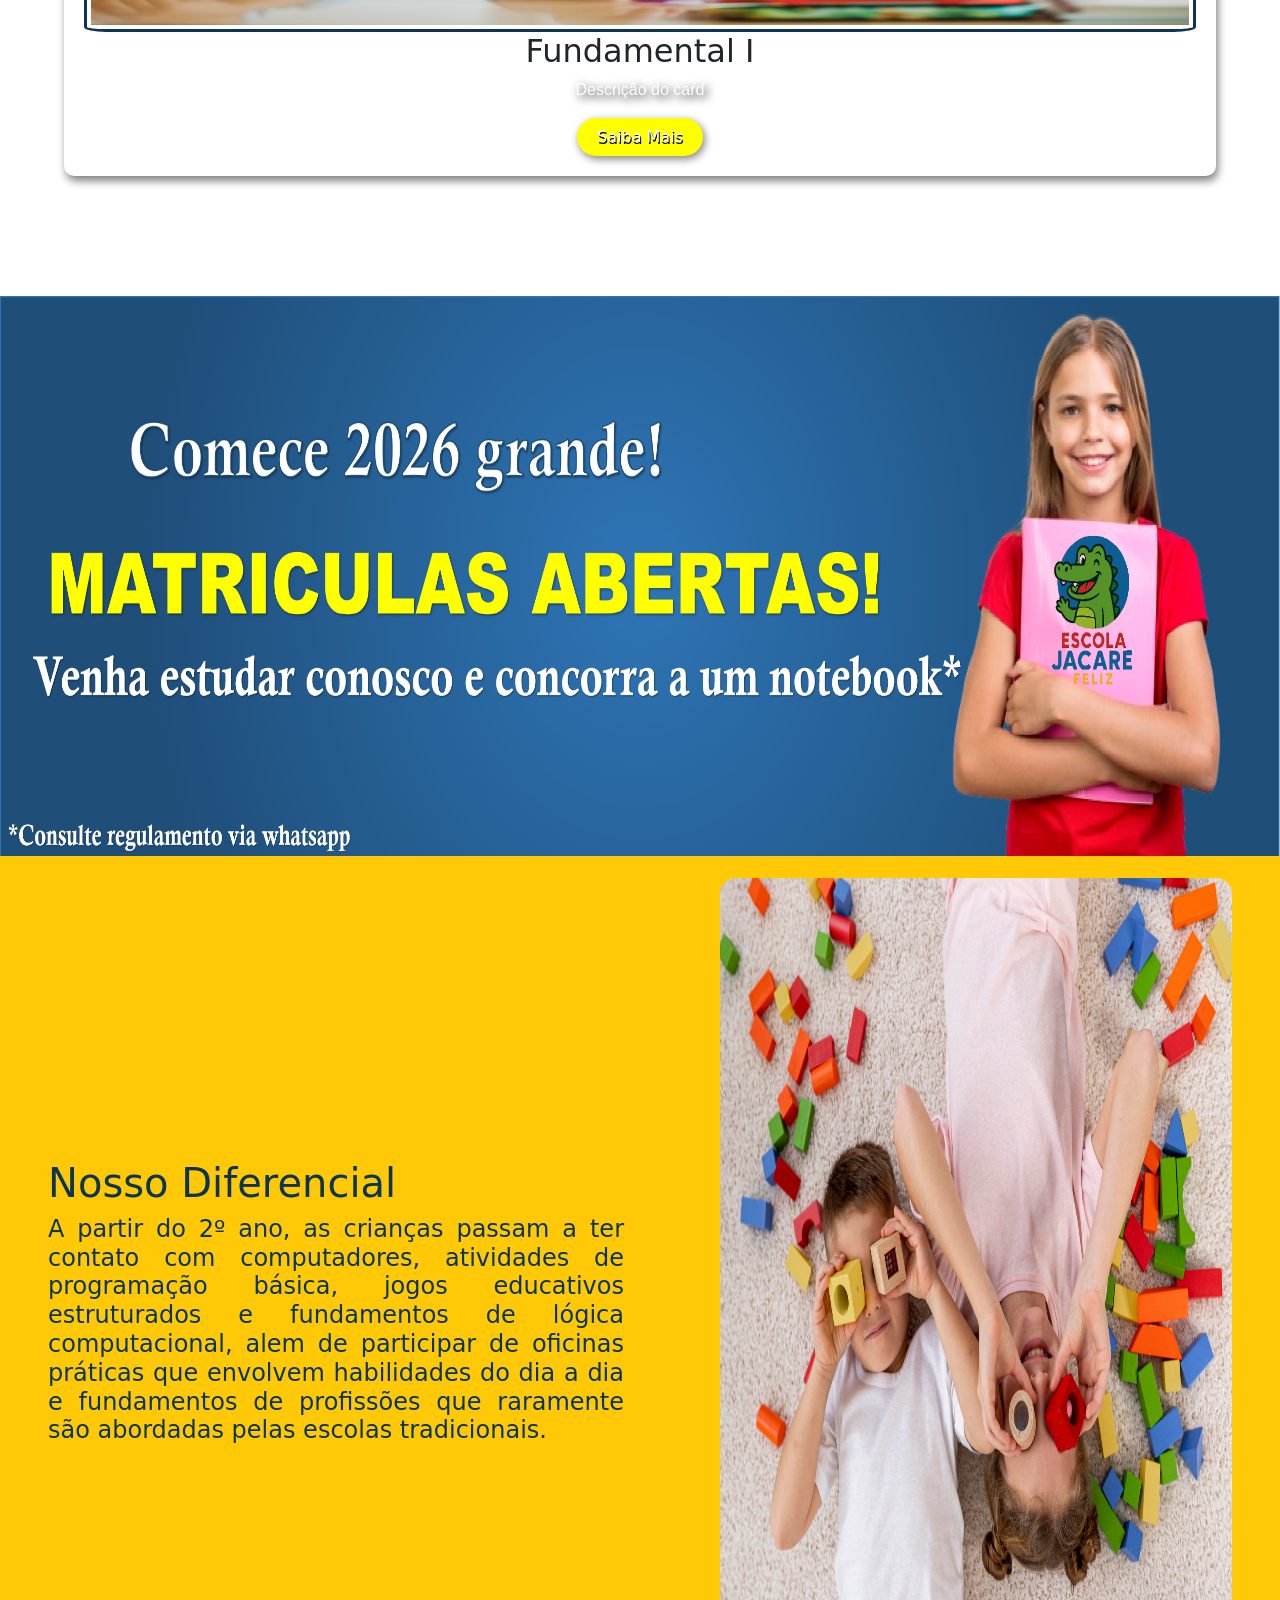
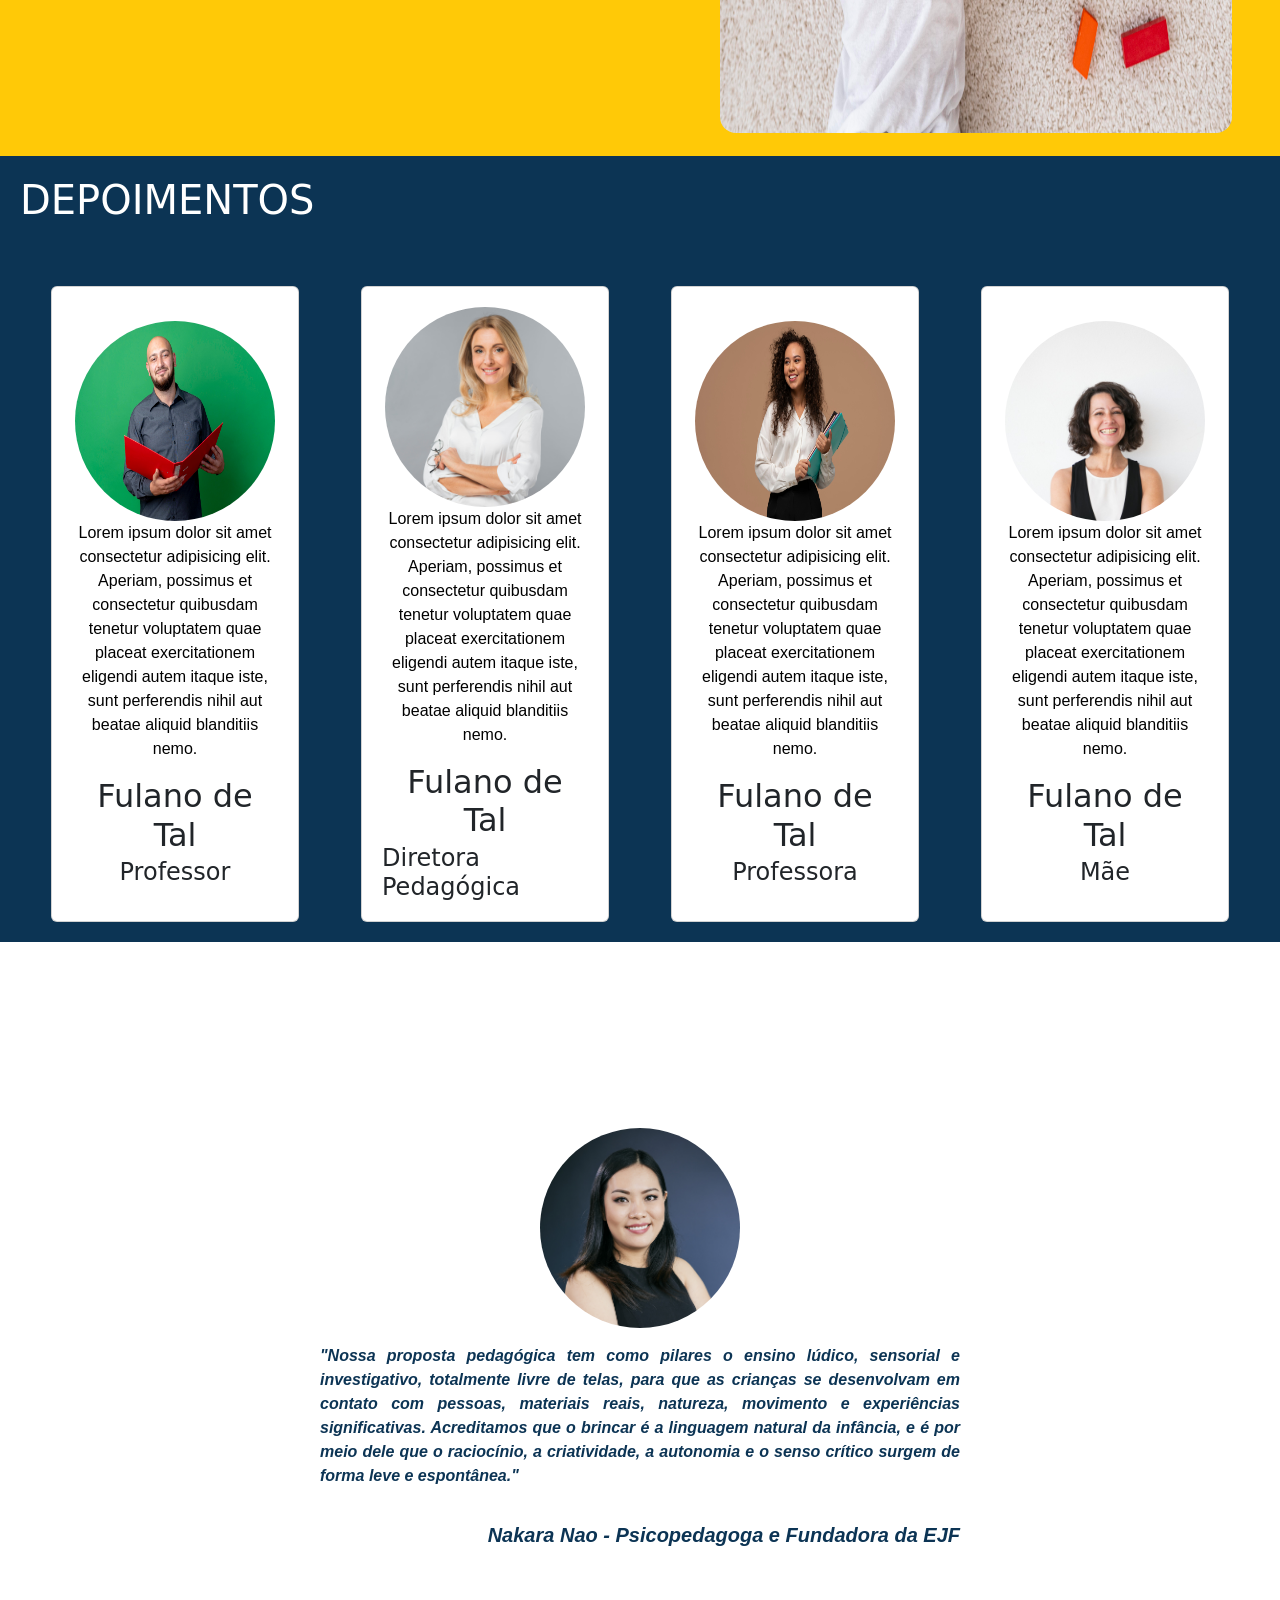
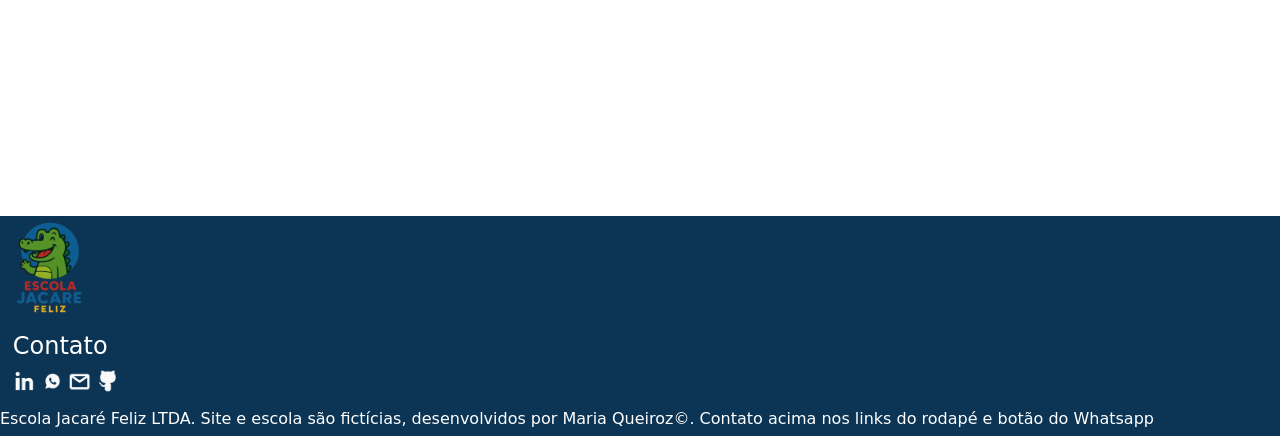
==== commit 9041890e: "atualização da página do site jacaré feliz" ====
--- a/index.html
+++ b/index.html
@@ -3,12 +3,11 @@
 <head>
 	<meta charset="utf-8">
 	<meta name="viewport" content="width=device-width, initial-scale=1">
-  	<link rel="stylesheet" href="menu-escola.css">
-  	<link rel="stylesheet" href="teste.css">
-  	<link rel="stylesheet" href="body.css">
-	<link rel="stylesheet" href="quemsomos.css">
-	<link rel="stylesheet" href="footer.css">
-	<link rel="stylesheet" href="">
+	<link rel="stylesheet" href="menu-escola.css">
+	<link rel="stylesheet" href="body.css">
+	<link rel="stylesheet" href="teste.css">
+	<!--<link rel="stylesheet" href="footer.css">-->
+	<link rel="stylesheet" href="rodape.css">
 	<link rel="preconnect" href="https://fonts.googleapis.com"> <!--GOOGLE FONTS POPPINS-->
 	<link rel="preconnect" href="https://fonts.gstatic.com" crossorigin>
 	<link href="https://fonts.googleapis.com/css2?family=Jersey+25&family=Poppins:ital,wght@0,100;0,200;0,300;0,400;0,500;0,600;0,700;0,800;0,900;1,100;1,200;1,300;1,400;1,500;1,600;1,700;1,800;1,900&family=Roboto:ital,wght@0,100;0,300;0,400;0,500;0,700;0,900;1,100;1,300;1,400;1,500;1,700;1,900&display=swap" rel="stylesheet"> <!--GOOGLE FONTS-->
@@ -275,46 +274,28 @@
 		<footer>
 			<div>
 			   <a href="index.html">
-					<img src="img/ChatGPT_Image_28_de_mai._de_2025__18_02_36-removebg-preview.png" style="height: 80px;" alt="logo da escola jacaré Feliz">
+					<img class="logo-rodape" src="img/ChatGPT_Image_28_de_mai._de_2025__18_02_36-removebg-preview2.png" alt="logo da escola jacaré Feliz">
 			   </a>
 			</div>
 			<div class="container-footer">
+				
 				<div class="rodape-info">
-					<h3 class="h3_rodape">Ensino</h3>
-					<a class="a-style-footer"  href="#">Berçário</a>
-					<a class="a-style-footer"  href="#">Creche-escola</a>
-					<a class="a-style-footer"  href="#">Jardim de Infância</a>
-					<a class="a-style-footer"  href="#">Ensino Fundamental I</a>
-				</div>
-				<div class="rodape-info">
-					<h3 class="h3_rodape">Entre em Contato</h3>
 					<div class="contato-link">
-						<a class="a-style" href="https://w.app/gnosisbrasilsalvador" target="_blank"><img src="img/58-removebg-previewin.png" alt="logo clicável do LinkedIn" class="insta-img"></a>
-						<a class="a-style" href="https://w.app/gnosisbrasilsalvador" target="_blank"><img src="img/58-removebg-preview.png" alt="logo clicável do Whatsapp" class="insta-img"></a>
-						<a class="a-style"  href="#"><img src="img/configuracao-de-circulos-de-e-mail_1_-removebg-preview.png" alt="logo clicável do LinkedIn" class="insta-img"></a>
-						<a class="a-style"  href="https://www.instagram.com/gnosisbrasil.salvador?igshid=MzRlODBiNWFlZA%3D%3D" target="_blank"><img src="img/58-removebg-previewinsta.png" alt="logo clicável do Instagram" class="insta-img"></a>
+            <h3 class="h3_rodape">Contato</h3>
+						<a class="a-style" href="https://www.linkedin.com/in/maria-auxiliadora-maia-queiroz-685b10179/" target="_blank"><img src="img/linkedin-logo-removebg-preview.png" alt="logo clicável do LinkedIn" class="insta-img"></a>
+						<a class="a-style" href="https://wa.me/5527981821964?text=Gostaria%20de%20matricular%20meu(minha)%20filho(a)" target="_blank"><img src="img/whatsapp-logo-removebg-preview.png" alt="logo clicável do Whatsapp" class="insta-img"></a>
+						<a class="a-style"  href="#"><img src="img/email-logo-removebg-preview.png" alt="logo clicável de e-mail" class="insta-img"></a>
+						<a class="a-style"  href="https://www.instagram.com/gnosisbrasil.salvador?igshid=MzRlODBiNWFlZA%3D%3D" target="_blank"><img src="img/githublogo-removebg-preview.png" alt="logo clicável do GitHub" class="insta-img"></a>
 					</div>
 				</div>
-					
-				<div class="rodape-info">
-					<h3 class="h3_rodape">Unidades</h3>
-					<a class="a-footer" href="https://w.app/gnosisbrasilsalvador" target="_blank">Unidade ABCD</a>
-					<a class="a-footer"  href="#">Unidade EFGH</a>
-
-				</div>
-				<div class="rodape-info">
-					<h3 class="h3_rodape">Sobre e Termos</h3>
-					<a class="a-style"  href="quemsomos.html">Quem Somos</a>
-					<a class="a-style" href="#">Links de Referência</a>
-				</div>
-			</div>
-			<div id="nota">
-				<h4>Escola Jacaré Feliz LTDA. Todos os direitos reservados©.</h4>
+			</div>
+			<div class="nota">
+				<h4>Escola Jacaré Feliz LTDA. Site e escola são fictícias, desenvolvidos por Maria Queiroz©. Contato acima nos links do rodapé e botão do Whatsapp</h4>
 			</div>
 		</footer>
 		<a class="whats-button" href="https://wa.me/5527981821964?text=Gostaria%20de%20matricular%20meu(minha)%20filho(a)" target="_blank"><img src="img/10464266.png" class="whats-img"></a>
 		<script src="https://cdn.jsdelivr.net/npm/swiper@12/swiper-bundle.min.js"></script>
-    <script src="card.js"></script>
+    	<script src="card.js"></script>
 		<script src="https://cdn.jsdelivr.net/npm/bootstrap@5.3.3/dist/js/bootstrap.bundle.min.js" integrity="sha384-YvpcrYf0tY3lHB60NNkmXc5s9fDVZLESaAA55NDzOxhy9GkcIdslK1eN7N6jIeHz" crossorigin="anonymous"></script>
 		<script src="scripts.js"></script>
 		<script src="menu-teste.js"></script>
--- a/menu-escola.css
+++ b/menu-escola.css
@@ -1,9 +1,6 @@
 *{
     box-sizing: border-box;
-    padding: 0;
-    margin: 0;
     list-style: none;
-    text-decoration: none;
 }
 
 :root {
@@ -106,7 +103,7 @@
     background-color: rgb(9, 71, 121);
 }
 
-@media screen and (max-width: 768px) {
+@media screen and (min-width: 300px) and (max-width: 768px) {
 
     body {
         width: 100%;
@@ -130,7 +127,7 @@
         display: block;
     }
 
-    .menu-aberto {
+    .menu-itens.menu-aberto {
     position: fixed;
     display: flex;
     flex-flow: column nowrap;
@@ -139,6 +136,6 @@
     top: 80px;
     width: 100%;
     left: 0%;
-    background-color: var(--dropcontent)
-}
+    background-color: var(--dropcontent);
+    }
 }
--- a/body.css
+++ b/body.css
@@ -563,7 +563,7 @@
     }
 
     .hero_text h2 {color: var(--menutxt); font-family: var(--fonte_secundaria); font-size: 3rem;}
-    .hero_text p {color: var(--menutxt); font-family: var(--fonte_secundaria); font-size: 1.5rem; }
+    .hero_text p {color: var(--menutxt); font-family: var(--fonte_secundaria); font-size: 1.5rem; width: 90%;}
 
     .button_findschool {
     display: inline-block;
--- a/footer.css
+++ b/footer.css
@@ -13,22 +13,7 @@
     box-sizing: border-box;
     font-size: 100%;
   }
-   /*IMPORTANDO FONTES DE FORA (DOWNLOADS)*/
-  @font-face {
-      font-family: 'rustling_treesregular';
-      src: url('webfontkit-20240527-124332/rustling-trees-regular_-_copia-webfont.woff2') format('woff2'),
-           url('webfontkit-20240527-124332/rustling-trees-regular_-_copia-webfont.woff') format('woff');
-      font-weight: normal;
-      font-style: normal;
-  }
-  
-  @font-face {
-      font-family: 'latomedium';
-      src: url('lato-mediun-webfont.woff2') format('woff2'),
-           url('lato-mediun-webfont.woff') format('woff');
-      font-weight: normal;
-      font-style: normal;
-  }
+
 
   :root {
     --bkg1: rgb(12,52,84);
@@ -136,7 +121,6 @@
         flex-flow: column wrap;
         justify-content: space-around;
         /* PARA QUE CADA ITEM DO FOOTER POSSA ESTAR BEM ENCAIXADO EM SUAS POSIÇÕES, COLOQUEI O DISPLAY FLEX E DEPOIS AJUSTEI PARA A DIREÇÃO DE COLUNA, POIS O LOGO FICA EMCIMA DOS CONTEÚDOS E OS CONTEÚDOS DE RODAPÉ NO MEIO E A VERSÃO DE COPYRIGHTING NO FINALX E O JUSTIFY-CONTENT COMO SPACE-BETWEEN PARA QUE TODOS OS CONTEÚDOS FIQUEM DISPOSTOS COLADOS NA DIV-PAI */
-        width: 100%;
     }
 
     #logotipo {
--- a/rodape.css
+++ b/rodape.css
@@ -0,0 +1,92 @@
+@charset "UTF-8";
+* {
+  box-sizing: border-box;
+  list-style: none;
+  text-decoration: none;
+}
+
+/*CRIANDO VARIÁVEIS SCSS*/
+footer {
+  margin-top: 5%;
+  gap: 1em;
+  background-color: rgb(12, 52, 84);
+  width: 100%;
+  display: flex;
+  flex-flow: column nowrap;
+  justify-content: space-between;
+  align-items: flex-start;
+  gap: 0.5em;
+  gap: 1em;
+}
+footer .logo-rodape {
+  width: 20%;
+}
+footer .nota {
+  background-color: rgb(12, 52, 84);
+  width: 100%;
+}
+footer .nota h4 {
+  font-size: 1rem;
+  color: white;
+}
+@media (max-width: 768px) {
+  footer .nota h4 {
+    font-size: 0.5rem;
+  }
+}
+footer .container-footer {
+  width: 100%;
+  display: flex;
+  flex-flow: row wrap;
+  justify-content: space-between;
+  align-items: center;
+}
+footer .container-footer .rodape-info {
+  display: flex;
+  flex-flow: column nowrap;
+  justify-content: space-around;
+  align-items: flex-start;
+  gap: 0.5em;
+  margin-left: 1%;
+}
+footer .container-footer .rodape-info h3 {
+  font-size: 1.5rem;
+  color: white;
+}
+footer .container-footer .rodape-info a {
+  text-decoration: none;
+  color: white;
+  font-size: 1rem;
+}
+footer .container-footer .rodape-info a .insta-img {
+  width: 4%;
+}
+@media (max-width: 700px) {
+  footer .container-footer {
+    display: flex;
+    flex-flow: column nowrap;
+    justify-content: center;
+    align-items: center;
+    gap: 0.5em;
+  }
+  footer .container-footer .rodape-info {
+    display: flex;
+    flex-flow: column nowrap;
+    justify-content: space-around;
+    align-items: flex-start;
+    gap: 0.5em;
+  }
+  footer .container-footer .rodape-info h3 {
+    font-size: 1.5rem;
+    color: white;
+  }
+  footer .container-footer .rodape-info a {
+    text-decoration: none;
+    color: rgb(8, 36, 68);
+    font-size: 1rem;
+  }
+  footer .container-footer .rodape-info a .insta-img {
+    width: 10%;
+    margin: auto;
+  }
+}/*# sourceMappingURL=rodape.css.map */
